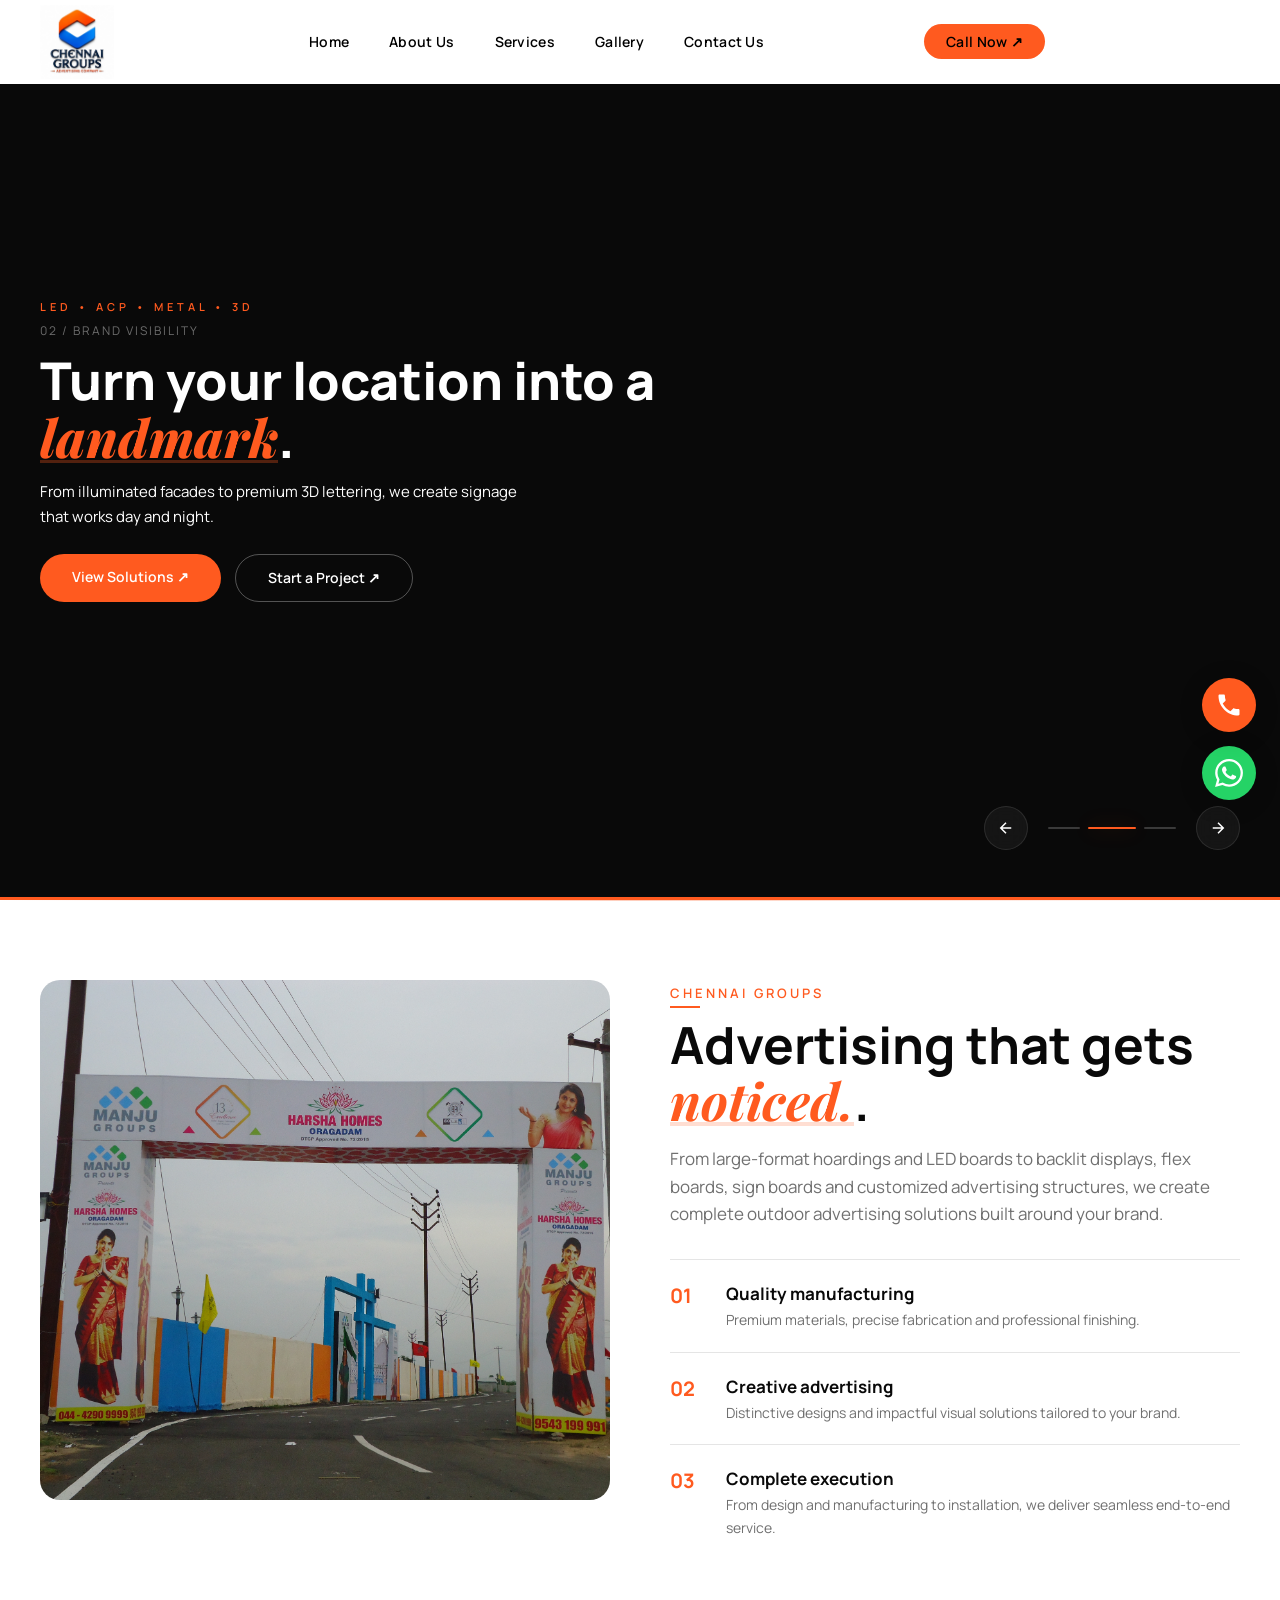
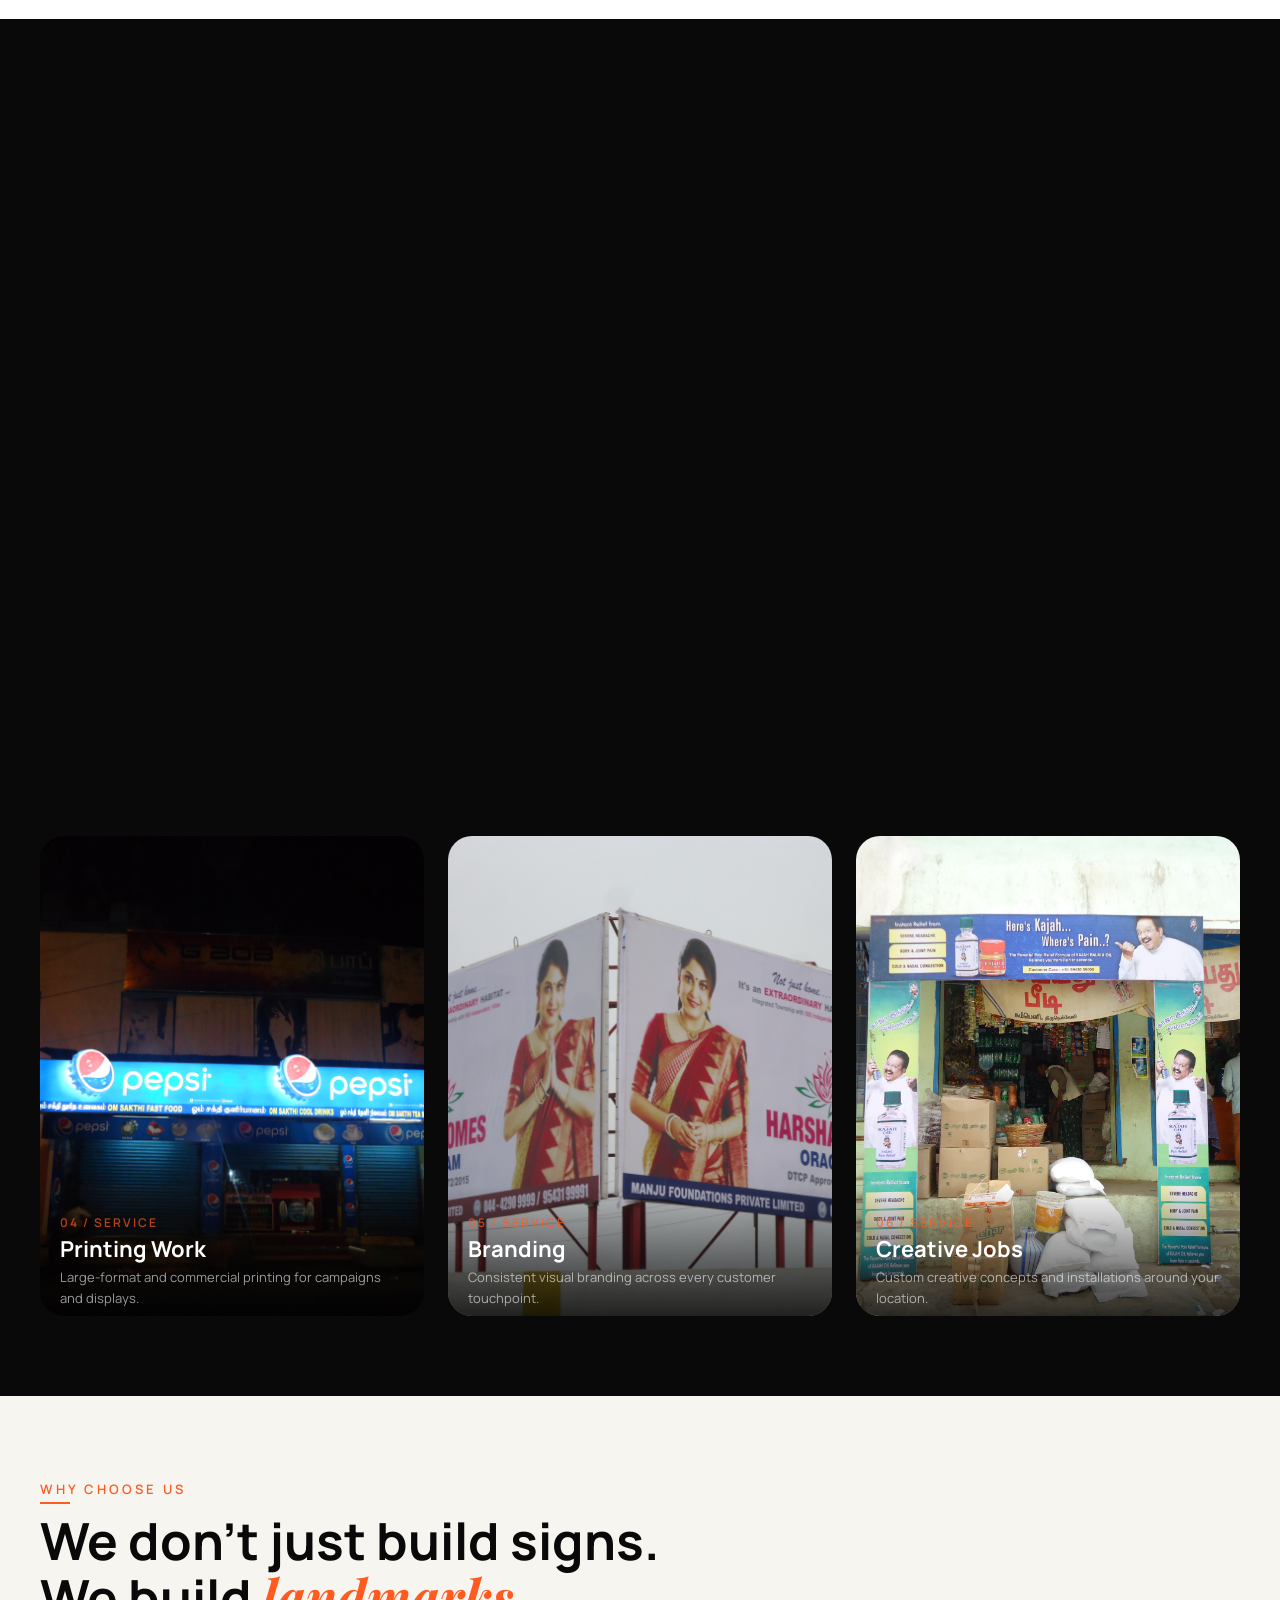
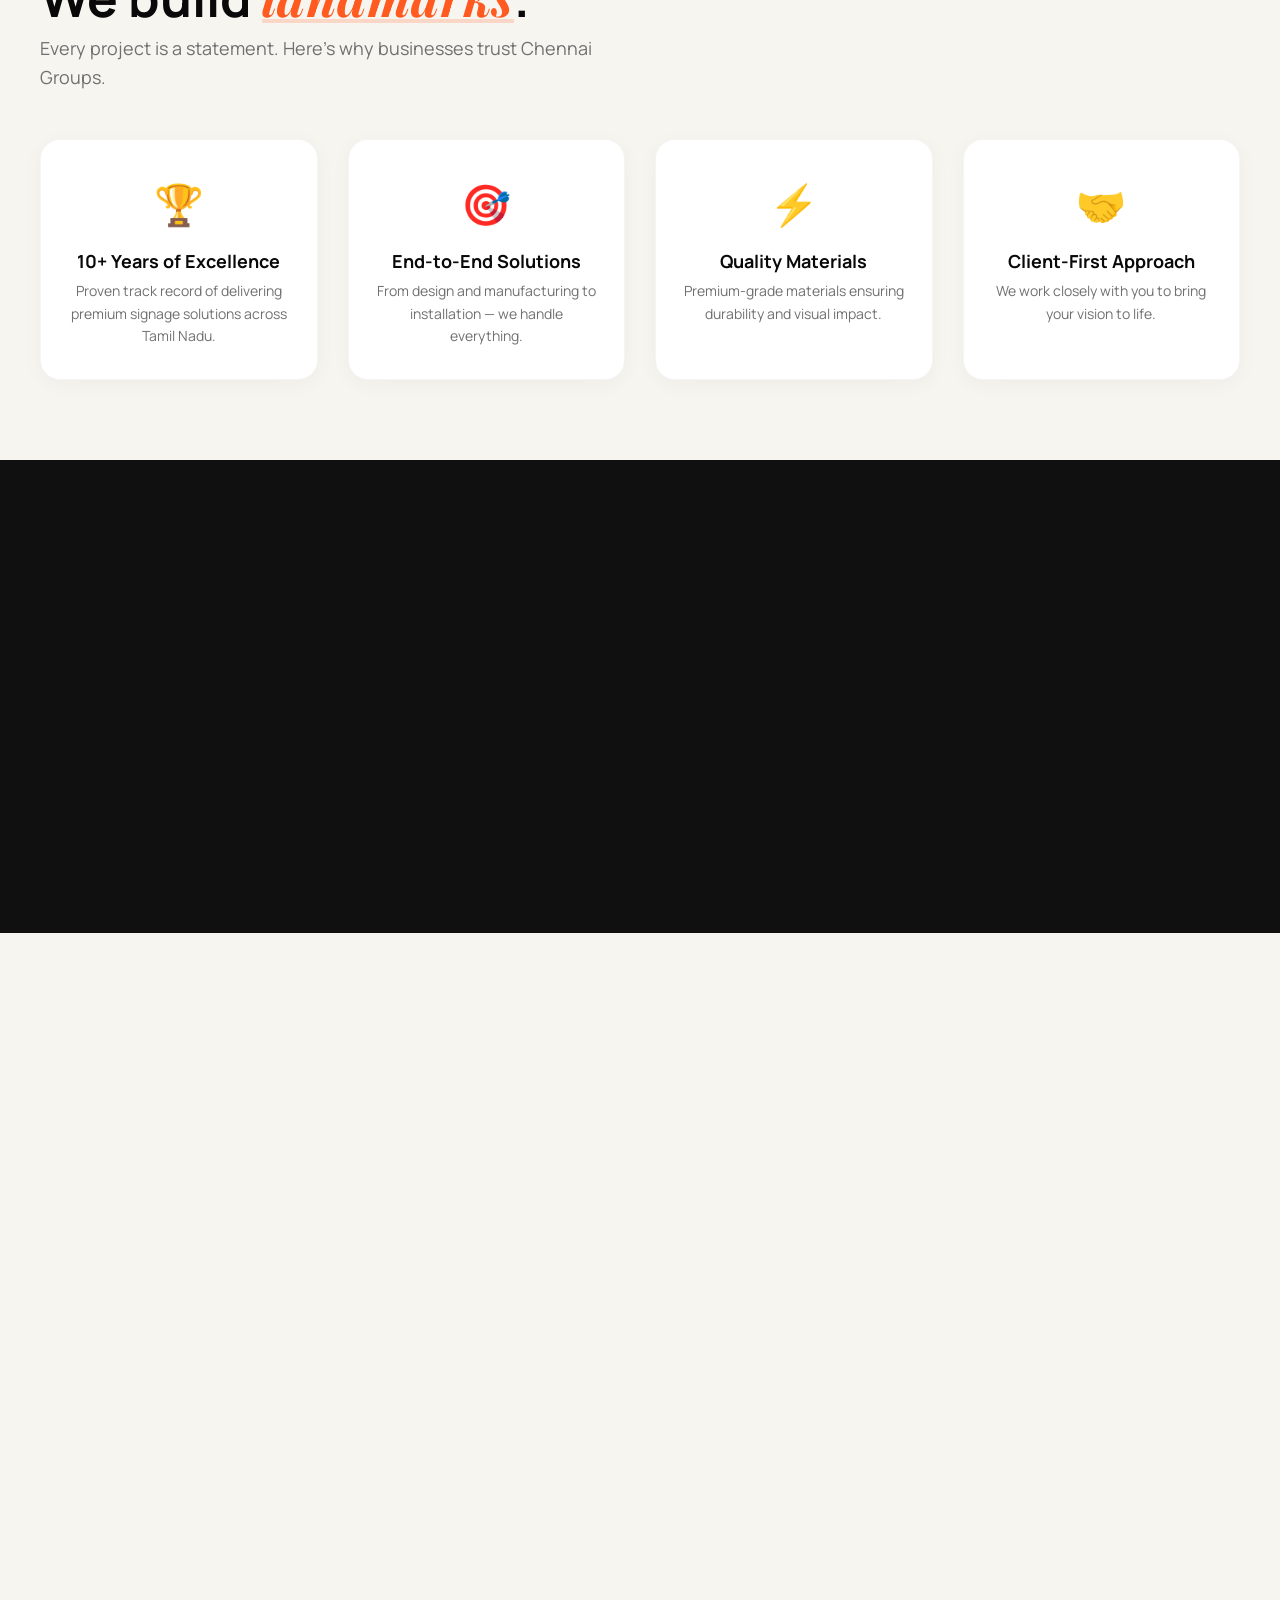
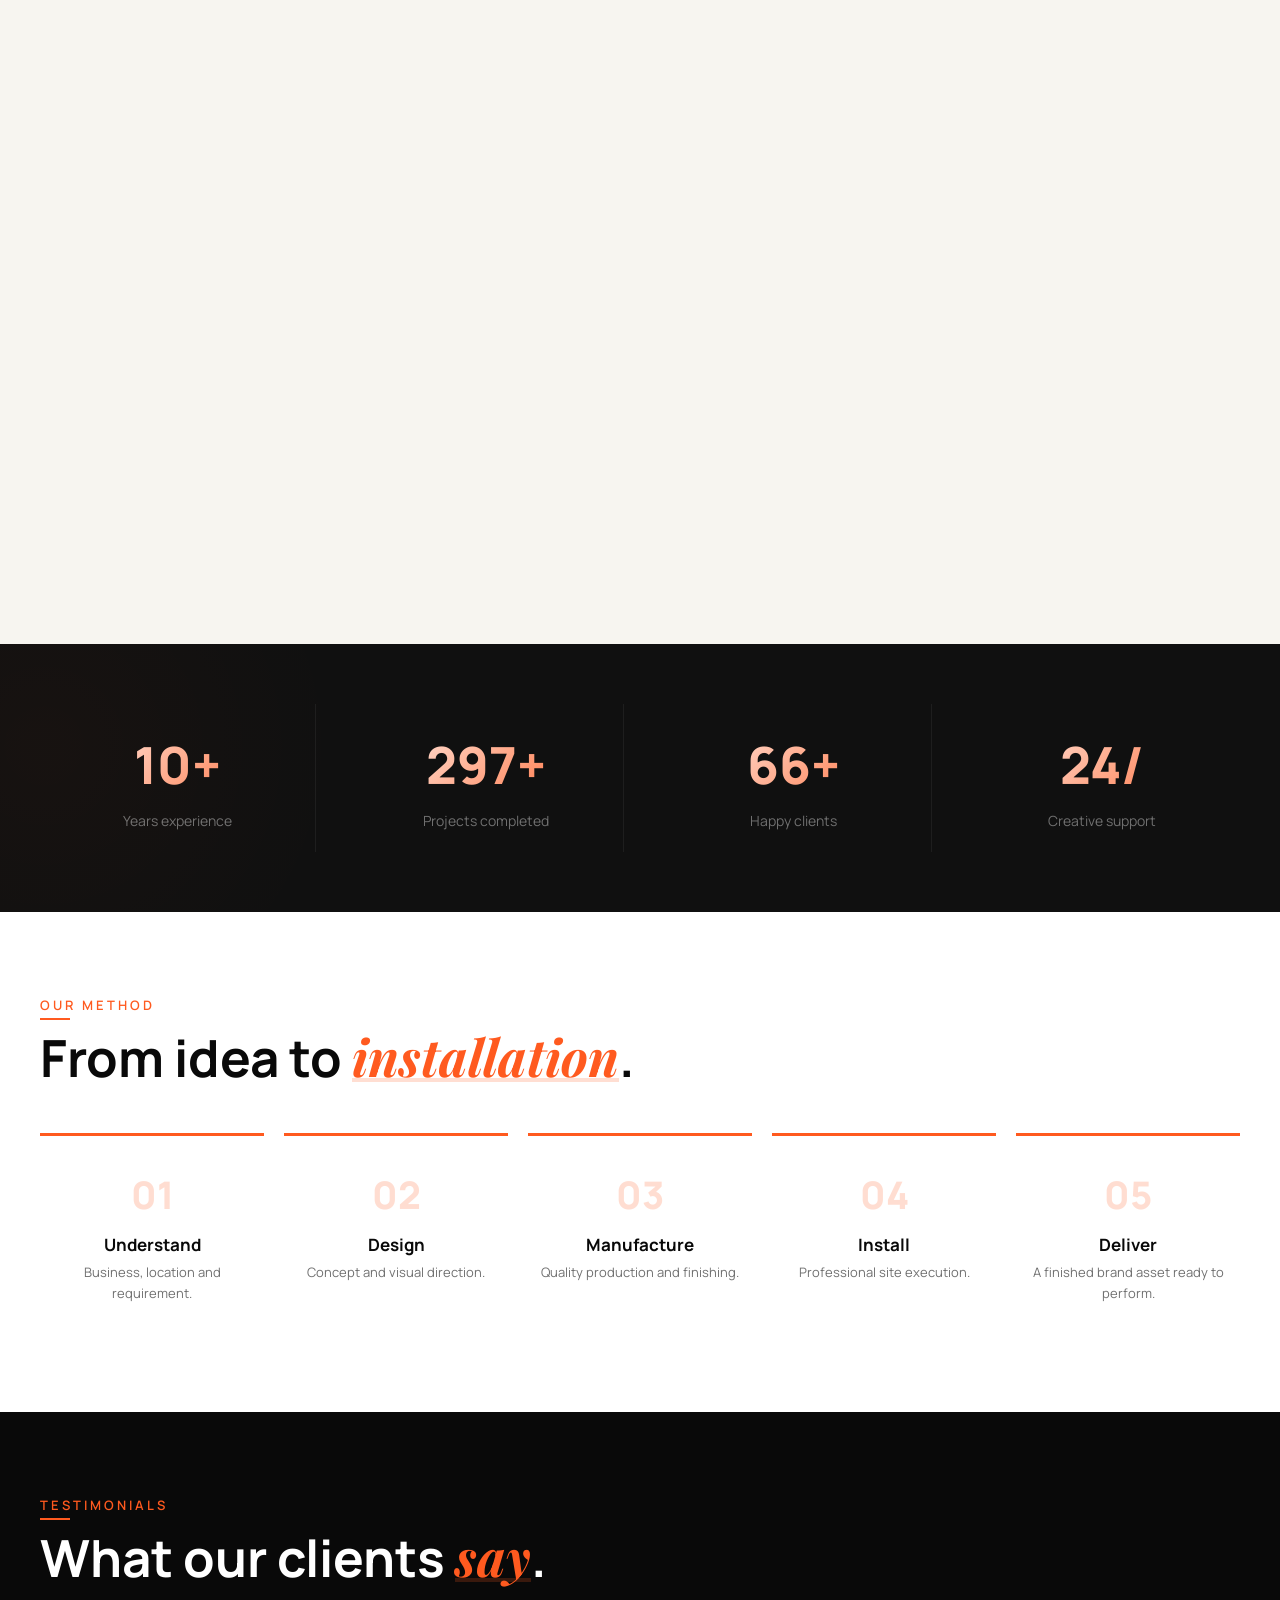
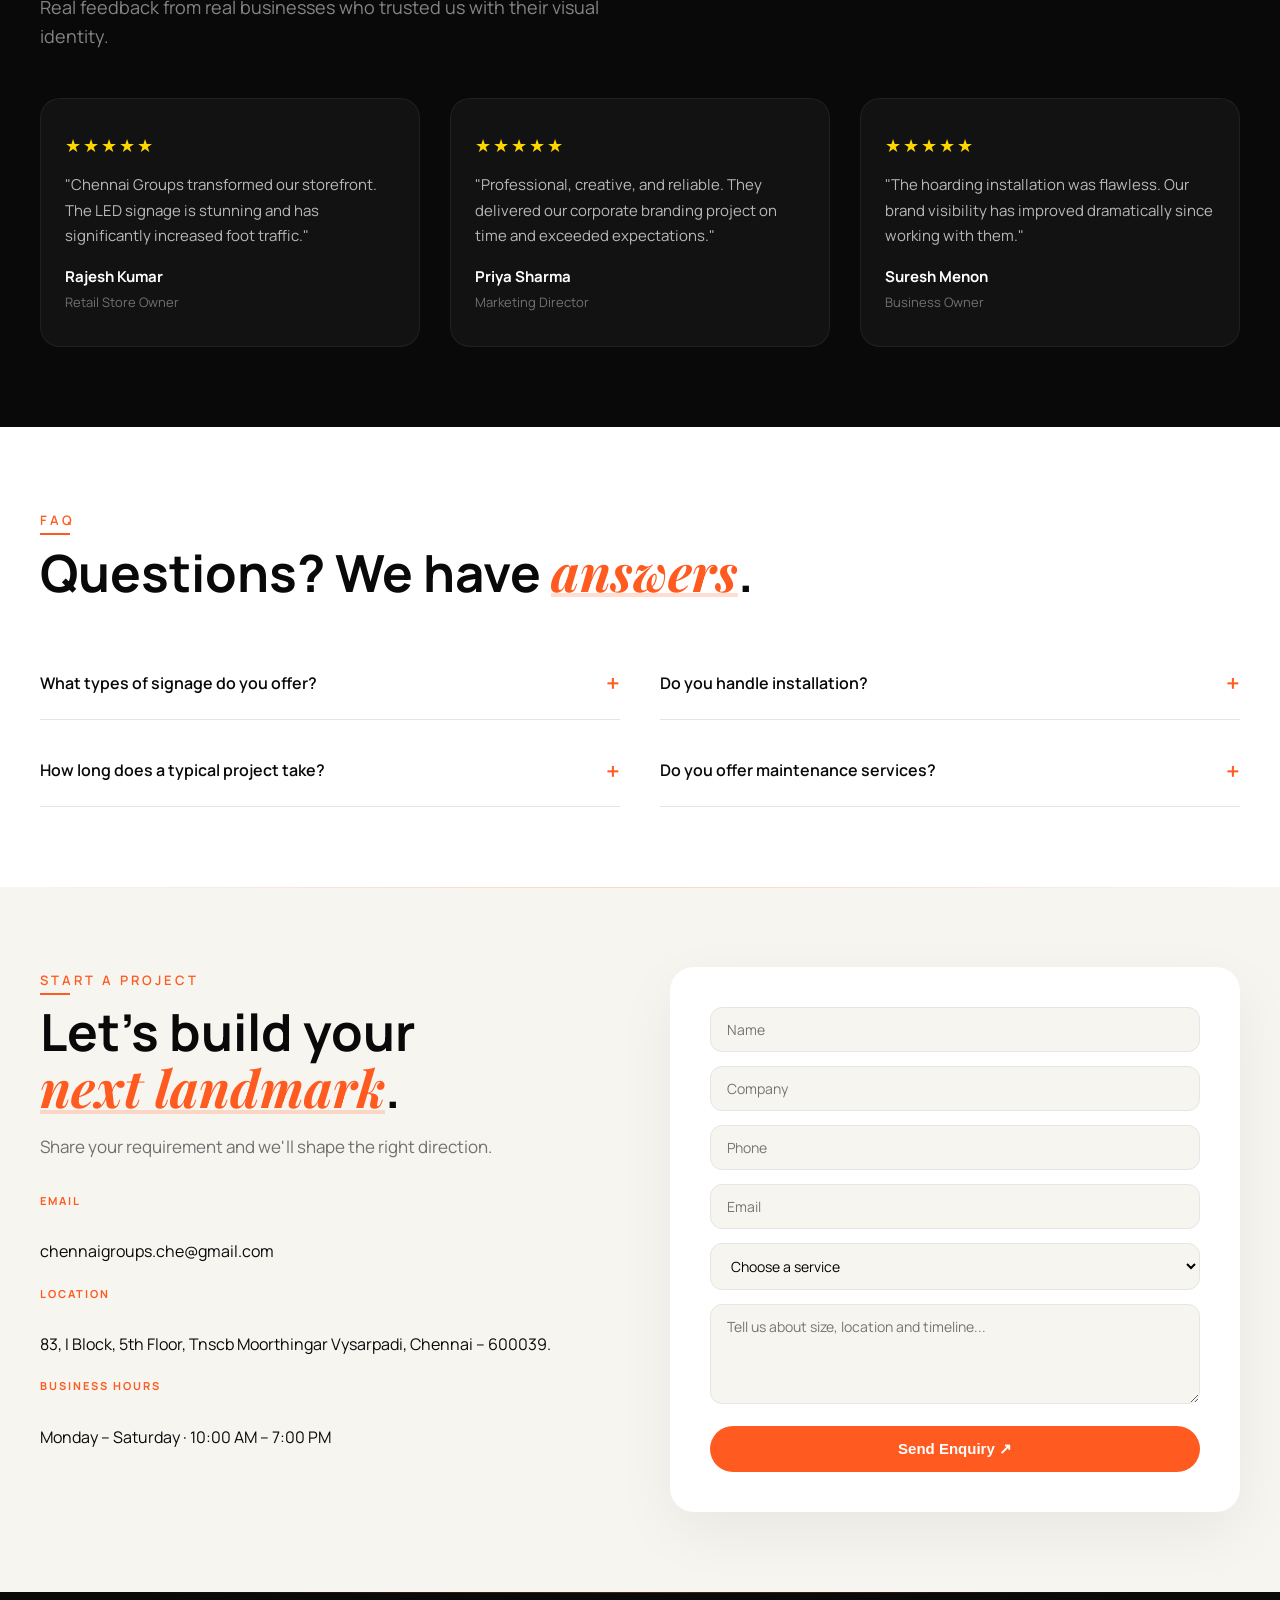
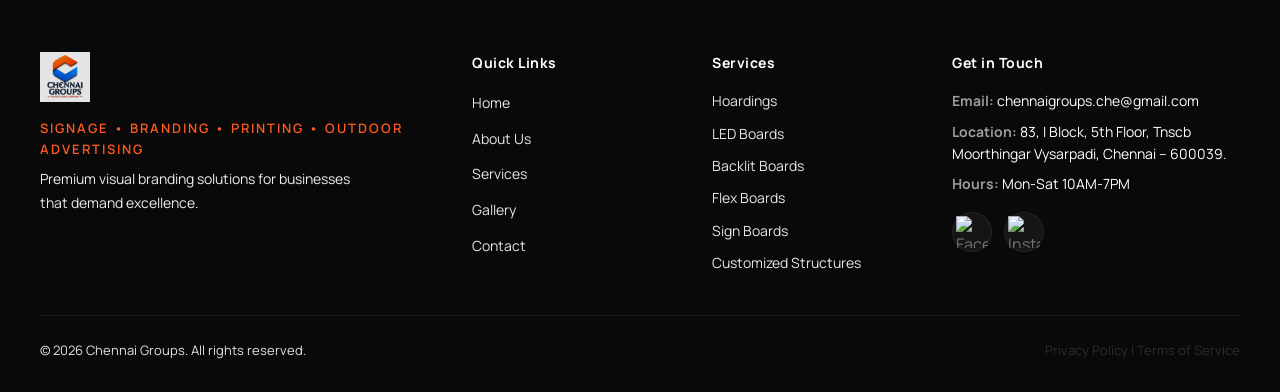
==== index.html @ 872ab213 "Update index.html" ====
<!DOCTYPE html>
<html lang="en">
<head>
  <meta charset="UTF-8" />
  <meta name="viewport" content="width=device-width, initial-scale=1.0" />
  <title>Chennai Groups | Premium Signage, Branding & Outdoor Advertising</title>
  <meta name="description" content="Chennai Groups provides signage, LED boards, ACP signage, metal sign boards, printing, branding and outdoor advertising solutions in Chennai." />
  <link rel="preconnect" href="https://fonts.googleapis.com" />
  <link rel="preconnect" href="https://fonts.gstatic.com" crossorigin />
  <link href="https://fonts.googleapis.com/css2?family=Manrope:wght@400;500;600;700;800&family=Playfair+Display:ital@0;1&display=swap" rel="stylesheet" />
  <link rel="stylesheet" href="home.css" />
</head>
<body>
  <!-- Header -->
  <header class="site-header" role="banner">
    <div class="container header-inner">
      <div class="logo">
        <img src="chennai-group.jpg" alt="Chennai Groups logo" />
      </div>
      <nav class="nav-desktop" aria-label="Main navigation">
        <ul>
          <li><a href="index.html">Home</a></li>
          <li><a href="about.html">About Us</a></li>
          <li><a href="services.html">Services</a></li>
          <li><a href="gallery.html">Gallery</a></li>
         
          <li><a href="contact.html">Contact Us</a></li>
          <li><a href="tel:+919884600472" class="nav-cta">Call Now  ↗</a></li>
        </ul>
      </nav>
      <button class="hamburger" aria-label="Open menu" aria-expanded="false">
        <span class="line"></span><span class="line"></span><span class="line"></span>
      </button>
    </div>
    <!-- Mobile menu -->
    <div class="mobile-menu" aria-hidden="true">
      <div class="mobile-menu-inner">
        <ul>
          <li><a href="index.html">Home</a></li>
          <li><a href="about.html">About Us</a></li>
          <li><a href="services.html">Services</a></li>
          <li><a href="gallery.html">Gallery</a></li>
          
          <li><a href="contact.html">Contact Us</a></li>
          <li><a href="tel:+919884600472" class="mobile-cta">Get a Quote ↗</a></li>
        </ul>
      </div>
    </div>
  </header>

  <main>
    <!-- HERO SLIDER -->
    <section id="hero" class="hero-section" aria-label="Hero carousel">
      <div class="hero-slider">
        <div class="hero-track"></div>
        <!-- Progress bar -->
        <div class="hero-progress">
          <div class="progress-bar"></div>
        </div>
        <!-- controls -->
        <div class="hero-controls">
          <div class="hero-info">
            <!-- <span class="hero-location">01<br />Chennai, Tamil Nadu<br />Visual branding partner</span> -->
          </div>
          <div class="hero-nav">
            <button class="slide-prev" aria-label="Previous slide">
              <svg width="24" height="24" viewBox="0 0 24 24" fill="none" stroke="currentColor" stroke-width="2">
                <path d="M19 12H5M12 19l-7-7 7-7"/>
              </svg>
            </button>
            <div class="slide-indicators"></div>
            <button class="slide-next" aria-label="Next slide">
              <svg width="24" height="24" viewBox="0 0 24 24" fill="none" stroke="currentColor" stroke-width="2">
                <path d="M5 12h14M12 5l7 7-7 7"/>
              </svg>
            </button>
          </div>
        </div>
      </div>
    </section>
<script>
  let currentSlide = 0;
let autoSlideInterval;
const slideDuration = 5000; // 5 seconds

function showSlide(index) {
  const slides = document.querySelectorAll(".hero-slide");

  if (!slides.length) return;

  if (index >= slides.length) {
    currentSlide = 0;
  } else if (index < 0) {
    currentSlide = slides.length - 1;
  } else {
    currentSlide = index;
  }

  slides.forEach((slide, i) => {
    slide.classList.toggle("active", i === currentSlide);
  });

  updateIndicators();
  resetProgressBar();
}

function nextSlide() {
  showSlide(currentSlide + 1);
}

function prevSlide() {
  showSlide(currentSlide - 1);
}

function startAutoSlide() {
  clearInterval(autoSlideInterval);

  autoSlideInterval = setInterval(() => {
    nextSlide();
  }, slideDuration);
}

function resetAutoSlide() {
  startAutoSlide();
}

function resetProgressBar() {
  const progressBar = document.querySelector(".progress-bar");

  if (!progressBar) return;

  progressBar.style.animation = "none";
  progressBar.offsetHeight; // Restart animation
  progressBar.style.animation = `heroProgress ${slideDuration}ms linear forwards`;
}

// Next button
document.querySelector(".slide-next")?.addEventListener("click", () => {
  nextSlide();
  resetAutoSlide();
});

// Previous button
document.querySelector(".slide-prev")?.addEventListener("click", () => {
  prevSlide();
  resetAutoSlide();
});

// Start carousel
showSlide(0);
startAutoSlide();
</script>
 <style>
  .progress-bar {
  width: 0%;
  height: 100%;
  animation: heroProgress 5s linear forwards;
}

@keyframes heroProgress {
  from {
    width: 0%;
  }

  to {
    width: 100%;
  }
}
.nav-cta {
    margin-left: 120px;
}
 </style>
    <!-- ABOUT / INTRO -->
    <section id="about" class="section about-section">
      <div class="container about-grid">
        <div class="about-image animate-on-scroll">
          <img src="costom-4.JPG" alt="Chennai Groups professional signage team" loading="lazy" />
          <div class="image-reveal"></div>
        </div>
        <div class="about-content animate-on-scroll delay-1">
          <span class="eyebrow">CHENNAI GROUPS</span>
          <h2>Advertising that gets<br /> <span class="highlight-italic">noticed.</span>.</h2>
          <p>From large-format hoardings and LED boards to backlit displays, flex boards, sign boards and customized advertising structures, we create complete outdoor advertising solutions built around your brand.</p>
          <div class="feature-list">
            <div class="feature-item animate-on-scroll delay-1">
              <span class="feature-num">01</span>
              <div>
                <strong>Quality manufacturing</strong>
                <p>Premium materials, precise fabrication and professional finishing.</p>
              </div>
            </div>
            <div class="feature-item animate-on-scroll delay-2">
              <span class="feature-num">02</span>
              <div>
                <strong>Creative advertising</strong>
                <p>Distinctive designs and impactful visual solutions tailored to your brand.</p>
              </div>
            </div>
            <div class="feature-item animate-on-scroll delay-3">
              <span class="feature-num">03</span>
              <div>
                <strong>Complete execution</strong>
                <p>From design and manufacturing to installation, we deliver seamless end-to-end service.</p>
              </div>
            </div>
          </div>
        </div>
      </div>
    </section>

    <!-- SERVICES -->
    <section id="services" class="section services-section">
      <div class="container">
        <div class="section-head animate-on-scroll">
          <span class="eyebrow">WHAT WE MAKE</span>
          <h2>Built to be seen.<br />Built to last.</h2>
          <p class="section-sub">One partner for signage, printing, branding and outdoor visibility.</p>
        </div>
        <div class="services-grid" id="services-grid"></div>
      </div>
    </section>

    <!-- UNIQUE SECTION: WHY CHOOSE US -->
    <section class="section why-choose-section">
      <div class="container">
        <div class="section-head animate-on-scroll">
          <span class="eyebrow">WHY CHOOSE US</span>
          <h2>We don't just build signs.<br />We build <span class="highlight-italic">landmarks</span>.</h2>
          <p class="section-sub">Every project is a statement. Here's why businesses trust Chennai Groups.</p>
        </div>
        <div class="why-grid">
          <div class="why-card animate-on-scroll">
            <div class="why-icon">🏆</div>
            <h3>10+ Years of Excellence</h3>
            <p>Proven track record of delivering premium signage solutions across Tamil Nadu.</p>
          </div>
          <div class="why-card animate-on-scroll delay-1">
            <div class="why-icon">🎯</div>
            <h3>End-to-End Solutions</h3>
            <p>From design and manufacturing to installation — we handle everything.</p>
          </div>
          <div class="why-card animate-on-scroll delay-2">
            <div class="why-icon">⚡</div>
            <h3>Quality Materials</h3>
            <p>Premium-grade materials ensuring durability and visual impact.</p>
          </div>
          <div class="why-card animate-on-scroll delay-3">
            <div class="why-icon">🤝</div>
            <h3>Client-First Approach</h3>
            <p>We work closely with you to bring your vision to life.</p>
          </div>
        </div>
      </div>
    </section>

    <!-- UNIQUE SECTION: INDUSTRIES WE SERVE -->
    <section class="section industries-section">
      <div class="container">
        <div class="section-head animate-on-scroll">
          <span class="eyebrow">INDUSTRIES WE SERVE</span>
          <h2>We speak every <span class="highlight-italic">industry's</span> language.</h2>
          <p class="section-sub">From retail to real estate, our signage solutions work across sectors.</p>
        </div>
        <div class="industries-grid">
          <div class="industry-item animate-on-scroll">
            <div class="industry-icon">🏬</div>
            <span>Retail & Shopping</span>
          </div>
          <div class="industry-item animate-on-scroll delay-1">
            <div class="industry-icon">🏢</div>
            <span>Real Estate</span>
          </div>
          <div class="industry-item animate-on-scroll delay-2">
            <div class="industry-icon">🍽️</div>
            <span>Hospitality</span>
          </div>
          <div class="industry-item animate-on-scroll delay-3">
            <div class="industry-icon">🏥</div>
            <span>Healthcare</span>
          </div>
          <div class="industry-item animate-on-scroll delay-4">
            <div class="industry-icon">📚</div>
            <span>Education</span>
          </div>
          <div class="industry-item animate-on-scroll delay-5">
            <div class="industry-icon">🏭</div>
            <span>Corporate</span>
          </div>
        </div>
      </div>
    </section>

    <!-- OUR WORK / GALLERY -->
    <section id="work" class="section work-section">
      <div class="container">
        <div class="section-head animate-on-scroll">
          <span class="eyebrow">GALLERY</span>
          <h2>Make the first impression <span class="highlight-italic">count</span>.</h2>
          <p class="section-sub">Our recent projects showcase the quality and creativity we bring to every installation.</p>
        </div>
        <div class="work-grid">
          <div class="work-item animate-on-scroll"><img src="Backlit-1.jpg" alt="Commercial signage project" loading="lazy" /></div>
          <div class="work-item tall animate-on-scroll delay-1"><img src="costom-1.jpg" alt="Outdoor branding installation" loading="lazy" /></div>
          <div class="work-item animate-on-scroll delay-2"><img src="flex-2.JPG" alt="LED signage and printing" loading="lazy" /></div>
          <div class="work-item animate-on-scroll delay-3"><img src="hoarding-1.jpg" alt="Premium signage" loading="lazy" /></div>
          <div class="work-item tall animate-on-scroll delay-4"><img src="led-1.jpg" alt="Branding project" loading="lazy" /></div>
          <div class="work-item animate-on-scroll delay-5"><img src="led-7.jpg" alt="Outdoor advertising" loading="lazy" /></div>
        </div>
      </div>
    </section>

    <!-- STATS -->
    <section class="section stats-section">
      <div class="container stats-grid">
        <div class="animate-on-scroll"><span class="stat-number" data-count="10">0</span><span class="stat-label">Years experience</span></div>
        <div class="animate-on-scroll delay-1"><span class="stat-number" data-count="500">0</span><span class="stat-label">Projects completed</span></div>
        <div class="animate-on-scroll delay-2"><span class="stat-number" data-count="100">0</span><span class="stat-label">Happy clients</span></div>
        <div class="animate-on-scroll delay-3"><span class="stat-number" data-count="24">0</span><span class="stat-label">Creative support</span></div>
      </div>
    </section>

    <!-- PROCESS -->
    <section id="process" class="section process-section">
      <div class="container">
        <div class="section-head animate-on-scroll">
          <span class="eyebrow">OUR METHOD</span>
          <h2>From idea to <span class="highlight-italic">installation</span>.</h2>
        </div>
        <div class="process-grid" id="process-grid"></div>
      </div>
    </section>

    <!-- UNIQUE SECTION: TESTIMONIALS -->
    <section id="testimonials" class="section testimonials-section">
      <div class="container">
        <div class="section-head animate-on-scroll">
          <span class="eyebrow">TESTIMONIALS</span>
          <h2>What our clients <span class="highlight-italic">say</span>.</h2>
          <p class="section-sub">Real feedback from real businesses who trusted us with their visual identity.</p>
        </div>
        <div class="testimonials-grid">
          <div class="testimonial-card animate-on-scroll">
            <div class="testimonial-stars">★★★★★</div>
            <p>"Chennai Groups transformed our storefront. The LED signage is stunning and has significantly increased foot traffic."</p>
            <div class="testimonial-author">
              <strong>Rajesh Kumar</strong>
              <span>Retail Store Owner</span>
            </div>
          </div>
          <div class="testimonial-card animate-on-scroll delay-1">
            <div class="testimonial-stars">★★★★★</div>
            <p>"Professional, creative, and reliable. They delivered our corporate branding project on time and exceeded expectations."</p>
            <div class="testimonial-author">
              <strong>Priya Sharma</strong>
              <span>Marketing Director</span>
            </div>
          </div>
          <div class="testimonial-card animate-on-scroll delay-2">
            <div class="testimonial-stars">★★★★★</div>
            <p>"The hoarding installation was flawless. Our brand visibility has improved dramatically since working with them."</p>
            <div class="testimonial-author">
              <strong>Suresh Menon</strong>
              <span>Business Owner</span>
            </div>
          </div>
        </div>
      </div>
    </section>

    <!-- UNIQUE SECTION: FAQ -->
    <section class="section faq-section">
      <div class="container">
        <div class="section-head animate-on-scroll">
          <span class="eyebrow">FAQ</span>
          <h2>Questions? We have <span class="highlight-italic">answers</span>.</h2>
        </div>
        <div class="faq-grid">
          <div class="faq-item animate-on-scroll">
            <div class="faq-question">
              <span>What types of signage do you offer?</span>
              <span class="faq-toggle">+</span>
            </div>
            <div class="faq-answer">
              <p>We offer LED boards, ACP signage, hoardings, metal sign boards, 3D lettering, and custom branding solutions.</p>
            </div>
          </div>
          <div class="faq-item animate-on-scroll delay-1">
            <div class="faq-question">
              <span>Do you handle installation?</span>
              <span class="faq-toggle">+</span>
            </div>
            <div class="faq-answer">
              <p>Yes, we provide professional installation services for all our signage projects.</p>
            </div>
          </div>
          <div class="faq-item animate-on-scroll delay-2">
            <div class="faq-question">
              <span>How long does a typical project take?</span>
              <span class="faq-toggle">+</span>
            </div>
            <div class="faq-answer">
              <p>Project timelines vary, but most signage projects are completed within 2-4 weeks.</p>
            </div>
          </div>
          <div class="faq-item animate-on-scroll delay-3">
            <div class="faq-question">
              <span>Do you offer maintenance services?</span>
              <span class="faq-toggle">+</span>
            </div>
            <div class="faq-answer">
              <p>Yes, we provide ongoing maintenance and repair services for all our installations.</p>
            </div>
          </div>
        </div>
      </div>
    </section>

    <!-- CONTACT / QUOTE -->
  <section id="contact" class="section contact-section">
  <div class="container contact-grid">
    <div class="contact-info animate-on-scroll">
      <span class="eyebrow">START A PROJECT</span>
      <h2>Let's build your <span class="highlight-italic">next landmark</span>.</h2>
      <p>Share your requirement and we'll shape the right direction.</p>
      <div class="contact-detail"><strong>EMAIL</strong><br />chennaigroups.che@gmail.com</div>
      <div class="contact-detail"><strong>LOCATION</strong><br />83, I Block, 5th Floor, Tnscb Moorthingar Vysarpadi, Chennai – 600039.</div>
      <div class="contact-detail"><strong>BUSINESS HOURS</strong><br />Monday – Saturday · 10:00 AM – 7:00 PM</div>
    </div>
    <div class="contact-form animate-on-scroll delay-1">
      <form id="quote-form" novalidate>
        <input type="text" name="name" placeholder="Name" required />
        <input type="text" name="company" placeholder="Company" />
        <input type="tel" name="phone" placeholder="Phone" required />
        <input type="email" name="email" placeholder="Email" required />
        <select name="service" required>
          <option value="">Choose a service</option>
          <option>LED Boards</option><option>ACP Signage</option><option>Hoardings</option>
          <option>Printing Work</option><option>Branding</option><option>Creative Jobs</option><option>Metal Sign Boards</option>
        </select>
        <textarea name="message" placeholder="Tell us about size, location and timeline..." required></textarea>
        <button type="submit" class="btn-primary">Send Enquiry ↗</button>
        <div class="form-success hidden">Thanks — your enquiry has been captured. We'll get back to you shortly.</div>
      </form>
    </div>
  </div>
</section>

<script>
  (function() {
    const form = document.getElementById('quote-form');
    if (!form) return;

    form.addEventListener('submit', function(e) {
      e.preventDefault();

      // Basic validation
      if (!form.checkValidity()) {
        form.reportValidity();
        return;
      }

      // Collect values
      const name = form.querySelector('[name="name"]').value.trim();
      const company = form.querySelector('[name="company"]').value.trim() || '—';
      const phone = form.querySelector('[name="phone"]').value.trim();
      const email = form.querySelector('[name="email"]').value.trim();
      const serviceSelect = form.querySelector('[name="service"]');
      const service = serviceSelect.value || '—';
      const message = form.querySelector('[name="message"]').value.trim();

      // Build WhatsApp message
      const whatsappNumber = '919884600472'; // +91 98846 00472 without plus
      const text = 
        `*New Enquiry from Chennai Groups Website*%0A%0A` +
        `*Name:* ${encodeURIComponent(name)}%0A` +
        `*Company:* ${encodeURIComponent(company)}%0A` +
        `*Phone:* ${encodeURIComponent(phone)}%0A` +
        `*Email:* ${encodeURIComponent(email)}%0A` +
        `*Service:* ${encodeURIComponent(service)}%0A` +
        `*Message:* ${encodeURIComponent(message)}`;

      const whatsappURL = `https://wa.me/${whatsappNumber}?text=${text}`;

      // Open WhatsApp in a new tab
      window.open(whatsappURL, '_blank');

      // Show success message
      const successDiv = form.querySelector('.form-success');
      if (successDiv) {
        successDiv.classList.remove('hidden');
        successDiv.style.display = 'block';
      }

      // Optionally reset the form
      form.reset();

      // Hide success after 5 seconds
      setTimeout(() => {
        if (successDiv) {
          successDiv.classList.add('hidden');
          successDiv.style.display = 'none';
        }
      }, 5000);
    });
  })();
</script>

    <!-- UNIQUE SECTION: BLOG / LATEST NEWS -->
    <!-- <section class="section blog-section">
      <div class="container">
        <div class="section-head animate-on-scroll">
          <span class="eyebrow">LATEST UPDATES</span>
          <h2>Insights from the <span class="highlight-italic">world</span> of signage.</h2>
          <p class="section-sub">Stay informed about the latest trends in branding and outdoor advertising.</p>
        </div>
        <div class="blog-grid">
          <article class="blog-card animate-on-scroll">
            <div class="blog-image">
              <img src="https://images.unsplash.com/photo-1564663459736-6b6da08a9c19?w=600&h=400&fit=crop" alt="Blog post" loading="lazy" />
            </div>
            <div class="blog-content">
              <span class="blog-tag">Trends</span>
              <h3>The Future of LED Signage in 2026</h3>
              <p>Discover how LED technology is transforming outdoor advertising.</p>
              <a href="#" class="blog-link">Read More →</a>
            </div>
          </article>
          <article class="blog-card animate-on-scroll delay-1">
            <div class="blog-image">
              <img src="https://images.unsplash.com/photo-1586705124865-248fdda610a1?w=600&h=400&fit=crop" alt="Blog post" loading="lazy" />
            </div>
            <div class="blog-content">
              <span class="blog-tag">Tips</span>
              <h3>5 Tips for Choosing the Right Signage</h3>
              <p>Make informed decisions for your business's visual identity.</p>
              <a href="#" class="blog-link">Read More →</a>
            </div>
          </article>
          <article class="blog-card animate-on-scroll delay-2">
            <div class="blog-image">
              <img src="https://images.unsplash.com/photo-1520250497591-112f2f40a3f4?w=600&h=400&fit=crop" alt="Blog post" loading="lazy" />
            </div>
            <div class="blog-content">
              <span class="blog-tag">Case Study</span>
              <h3>How We Transformed a Retail Brand</h3>
              <p>See how our signage solutions boosted foot traffic by 40%.</p>
              <a href="#" class="blog-link">Read More →</a>
            </div>
          </article>
        </div>
      </div>
    </section> -->
  </main>


  <!-- FOOTER -->
  <footer class="site-footer">
    <div class="container footer-inner">
      <div class="footer-grid">
        <div class="footer-brand">
          <div class="footer-logo">
            <img src="chennai-group.jpg" alt="Chennai Groups logo" />
          </div>
          <p class="footer-tagline">Signage • Branding • Printing • Outdoor Advertising</p>
          <p class="footer-desc">Premium visual branding solutions for businesses that demand excellence.</p>
        </div>
        <div class="footer-links">
          <h4>Quick Links</h4>
          <ul>
            <li><a href="index.html">Home</a></li>
            <li><a href="about.html">About Us</a></li>
            <li><a href="services.html">Services</a></li>
            <li><a href="gallery.html">Gallery</a></li>
            <li><a href="contact.html">Contact</a></li>
          </ul>
        </div>
        <div class="footer-services">
          <h4>Services</h4>
          <ul>
            <li><a href="services.html">Hoardings</a></li>
            <li><a href="services.html">LED Boards</a></li>
            <li><a href="services.html">Backlit Boards</a></li>
            <li><a href="services.html">Flex Boards</a></li>
            <li><a href="services.html">Sign Boards</a></li>
            <li><a href="services.html">Customized Structures</a></li>
          </ul>
        </div>
        <div class="footer-contact">
          <h4>Get in Touch</h4>
          <p><strong>Email:</strong> chennaigroups.che@gmail.com</p>
          <p><strong>Location:</strong> 83, I Block, 5th Floor, Tnscb Moorthingar Vysarpadi, Chennai – 600039.</p>
          <p><strong>Hours:</strong> Mon-Sat 10AM-7PM</p>
          <div class="footer-social">
            <a href="https://facebook.com/yourpage" target="_blank">
  <img src="https://cdn.simpleicons.org/facebook/1877F2" alt="Facebook" width="32" height="32">
</a>

<a href="https://instagram.com/yourprofile" target="_blank">
  <img src="https://cdn.simpleicons.org/instagram/E4405F" alt="Instagram" width="32" height="32">
</a>
           
          </div>
        </div>
      </div>
      <div class="footer-bottom">
        <p class="footer-copy">© 2026 Chennai Groups. All rights reserved.</p>
        <p class="footer-legal">Privacy Policy | Terms of Service</p>
      </div>
    </div>
  </footer>

  <!-- FLOATING BUTTONS -->
  <a href="https://wa.me/919884600472" class="float-whatsapp" target="_blank" rel="noopener" aria-label="WhatsApp">
    <svg viewBox="0 0 24 24" width="28" height="28" fill="currentColor">
      <path d="M17.472 14.382c-.297-.149-1.758-.867-2.03-.967-.273-.099-.471-.148-.67.15-.197.297-.767.966-.94 1.164-.173.199-.347.223-.644.075-.297-.15-1.255-.463-2.39-1.475-.883-.788-1.48-1.761-1.653-2.059-.173-.297-.018-.458.13-.606.134-.133.298-.347.446-.52.149-.174.198-.298.298-.497.099-.198.05-.371-.025-.52-.075-.149-.669-1.612-.916-2.207-.242-.579-.487-.5-.669-.51-.173-.008-.371-.01-.57-.01-.198 0-.52.074-.792.372-.272.297-1.04 1.016-1.04 2.479 0 1.462 1.065 2.875 1.213 3.074.149.198 2.096 3.2 5.077 4.487.709.306 1.262.489 1.694.625.712.227 1.36.195 1.871.118.571-.085 1.758-.719 2.006-1.413.248-.694.248-1.289.173-1.413-.074-.124-.272-.198-.57-.347m-5.421 7.403h-.004a9.87 9.87 0 01-5.031-1.378l-.361-.214-3.741.982.998-3.648-.235-.374a9.86 9.86 0 01-1.51-5.26c.001-5.45 4.436-9.884 9.888-9.884 2.64 0 5.122 1.03 6.988 2.898a9.825 9.825 0 012.893 6.994c-.003 5.45-4.437 9.884-9.885 9.884m8.413-18.297A11.815 11.815 0 0012.05 0C5.495 0 .16 5.335.157 11.892c0 2.096.547 4.142 1.588 5.945L.057 24l6.305-1.654a11.882 11.882 0 005.683 1.448h.005c6.554 0 11.89-5.335 11.893-11.893a11.821 11.821 0 00-3.48-8.413z"/>
    </svg>
  </a>
  <a href="tel:919884600472" class="float-call" aria-label="Call">
    <svg viewBox="0 0 24 24" width="28" height="28" fill="currentColor">
      <path d="M6.62 10.79c1.44 2.83 3.76 5.14 6.59 6.59l2.2-2.2c.27-.27.67-.36 1.02-.24 1.12.37 2.33.57 3.57.57.55 0 1 .45 1 1V20c0 .55-.45 1-1 1-9.39 0-17-7.61-17-17 0-.55.45-1 1-1h3.5c.55 0 1 .45 1 1 0 1.25.2 2.45.57 3.57.11.35.03.74-.25 1.02l-2.2 2.2z"/>
    </svg>
  </a>
  <button class="back-to-top" aria-label="Back to top">
    <svg viewBox="0 0 24 24" width="24" height="24" fill="none" stroke="currentColor" stroke-width="2">
      <path d="M18 15l-6-6-6 6"/>
    </svg>
  </button>

  <script src="home.js"></script>
</body>
</html>
---- home.css ----
/* ============================================
   RESET & BASE
============================================ */
*,
*::before,
*::after {
    margin: 0;
    padding: 0;
    box-sizing: border-box;
}

:root {
    --orange: #FF5A1F;
    --orange-secondary: #FF8A4C;
    --black: #090909;
    --dark: #101010;
    --warm-offwhite: #F7F5F0;
    --muted-gray: #707070;
    --white: #FFFFFF;
    --transition-smooth: cubic-bezier(.22, 1, .36, 1);
    --transition-premium: cubic-bezier(0.65, 0, 0.35, 1);
    --header-height: 84px;
}

html {
    scroll-behavior: smooth;
}

body {
    font-family: 'Manrope', sans-serif;
    background-color: var(--warm-offwhite);
    color: var(--black);
    line-height: 1.6;
    overflow-x: hidden;
}

img {
    max-width: 100%;
    display: block;
}

a {
    text-decoration: none;
    color: inherit;
}

ul {
    list-style: none;
}

.container {
    max-width: 1280px;
    margin: 0 auto;
    padding: 0 40px;
}

@media (max-width: 768px) {
    .container {
        padding: 0 24px;
    }
}

@media (max-width: 480px) {
    .container {
        padding: 0 16px;
    }
}

/* ============================================
   TYPOGRAPHY
============================================ */
.eyebrow {
    font-size: 13px;
    font-weight: 600;
    letter-spacing: 3px;
    text-transform: uppercase;
    color: var(--orange);
    display: inline-block;
    margin-bottom: 12px;
    position: relative;
}

.eyebrow::after {
    content: '';
    position: absolute;
    bottom: -4px;
    left: 0;
    width: 30px;
    height: 2px;
    background: var(--orange);
}

h1,
h2,
h3 {
    font-weight: 700;
    line-height: 1.1;
}

h2 {
    font-size: clamp(32px, 4vw, 52px);
    margin-bottom: 16px;
}

h2 .highlight-italic {
    font-family: 'Playfair Display', serif;
    font-style: italic;
    color: var(--orange);
    position: relative;
    display: inline-block;
}

h2 .highlight-italic::after {
    content: '';
    position: absolute;
    bottom: 2px;
    left: 0;
    right: 0;
    height: 4px;
    background: var(--orange);
    opacity: 0.2;
    transform: scaleX(0);
    transform-origin: left;
    transition: transform 0.6s var(--transition-premium);
}

h2 .highlight-italic.animate::after {
    transform: scaleX(1);
}

.section-sub {
    font-size: 18px;
    color: var(--muted-gray);
    max-width: 600px;
}

.section-head {
    margin-bottom: 48px;
}

.section-head h2 {
    margin-bottom: 8px;
}

/* ============================================
   HEADER - CENTERED NAVIGATION
============================================ */
.site-header {
    position: fixed;
    top: 0;
    left: 0;
    right: 0;
    z-index: 1000;
    height: var(--header-height);
    background: white;
    backdrop-filter: blur(0px);
    transition: all 0.6s var(--transition-premium);
    border-bottom: 1px solid transparent;
}

.site-header.scrolled {
    background: white;
    backdrop-filter: blur(20px);
    height: 72px;
    border-bottom: 1px solid rgba(255, 255, 255, 0.06);
    box-shadow: 0 4px 30px rgba(0, 0, 0, 0.3);
}

.header-inner {
    display: flex;
    align-items: center;
    justify-content: space-between;
    height: 100%;
}

.logo img {
    height: 74px;
    width: auto;
    object-fit: contain;
    transition: transform 0.4s var(--transition-smooth);
}

.logo img:hover {
    transform: scale(1.05);
}

.nav-desktop ul {
    display: flex;
    align-items: center;
    gap: 40px;
    margin: 0 auto;
}

.nav-desktop {
    flex: 1;
    display: flex;
    justify-content: center;
}

.hamburger .line {
  background: #fe581e !important;
  border-color: #fe581e !important;
}

.nav-desktop a {
    color: black;
    font-size: 14px;
    font-weight: 600;
    position: relative;
    padding: 4px 0;
    transition: color 0.3s;
    letter-spacing: 0.3px;
    white-space: nowrap;
}

.nav-desktop a::after {
    content: '';
    position: absolute;
    bottom: -2px;
    left: 0;
    width: 0;
    height: 2px;
    background: var(--orange);
    transition: width 0.4s var(--transition-premium);
}

.nav-desktop a:hover::after {
    width: 100%;
}

.nav-cta {
    background: var(--orange);
    padding: 8px 22px !important;
    border-radius: 30px;
    font-weight: 600;
    transition: all 0.4s var(--transition-premium);
    position: relative;
    overflow: hidden;
    margin-left: 4px;
}

.nav-cta::before {
    content: '';
    position: absolute;
    top: 0;
    left: -100%;
    width: 100%;
    height: 100%;
    background: linear-gradient(90deg, transparent, rgba(255, 255, 255, 0.2), transparent);
    transition: left 0.6s var(--transition-premium);
}

.nav-cta:hover::before {
    left: 100%;
}

.nav-cta::after {
    display: none !important;
}

.nav-cta:hover {
    background: var(--orange-secondary);
    transform: translateY(-2px);
    box-shadow: 0 8px 32px rgba(255, 90, 31, 0.4);
}

/* Hamburger */
.hamburger {
    display: none;
    flex-direction: column;
    gap: 6px;
    background: none;
    border: none;
    cursor: pointer;
    padding: 8px;
    z-index: 1001;
}

.hamburger .line {
    width: 28px;
    height: 2px;
    color: #090909;
    background: white;
    transition: all 0.4s var(--transition-premium);
    transform-origin: center;
}

.hamburger.active .line:nth-child(1) {
    transform: rotate(45deg) translate(6px, 6px);
    
}

.hamburger.active .line:nth-child(2) {
    opacity: 0;
    transform: scaleX(0);
}

.hamburger.active .line:nth-child(3) {
    transform: rotate(-45deg) translate(6px, -6px);
}

/* Mobile Menu */
.mobile-menu {
    position: fixed;
    top: 0;
    right: -100%;
    width: 100%;
    height: 100vh;
    background: var(--black);
    z-index: 999;
    transition: right 0.6s var(--transition-premium);
    overflow-y: auto;
    padding-top: 100px;
}

.mobile-menu.open {
    right: 0;
}

.mobile-menu-inner ul {
    display: flex;
    flex-direction: column;
    align-items: center;
    gap: 28px;
    padding: 40px 24px;
}

.mobile-menu-inner a {
    color: var(--white);
    font-size: 14px;
    font-weight: 600;
    transition: color 0.3s, transform 0.3s;
    display: inline-block;
}

.mobile-menu-inner a:hover {
    color: var(--orange);
    transform: translateX(8px);
}

.mobile-cta {
    background: var(--orange);
    padding: 12px 32px !important;
    border-radius: 30px;
    font-size: 14px !important;
}

@media (max-width: 1200px) {
    .nav-desktop ul {
        gap: 18px;
    }
    .nav-desktop a {
        font-size: 13px;
    }
}

@media (max-width: 1024px) {
    .nav-desktop {
        display: none;
    }
    .hamburger {
        display: flex;
    }
    .header-inner {
        justify-content: space-between;
    }
}

/* ============================================
   HERO SLIDER - 2 Second Autoplay
============================================ */
.hero-section {
    height: 100svh;
    min-height: 600px;
    position: relative;
    overflow: hidden;
    background: var(--black);
}

.hero-slider {
    width: 100%;
    height: 100%;
    position: relative;
}

.hero-track {
    width: 100%;
    height: 100%;
    position: relative;
}

.hero-slide {
    position: absolute;
    top: 0;
    left: 0;
    width: 100%;
    height: 100%;
    opacity: 0;
    visibility: hidden;
    transition: opacity 1s var(--transition-premium), visibility 1s;
    display: flex;
    align-items: center;
    padding: 0 40px;
}

.hero-slide.active {
    opacity: 1;
    visibility: visible;
    z-index: 2;
}

.hero-slide .slide-bg {
    position: absolute;
    top: 0;
    left: 0;
    width: 100%;
    height: 100%;
    object-fit: cover;
    z-index: 0;
    transform: scale(1.08);
    transition: transform 6s cubic-bezier(0.65, 0, 0.35, 1);
}

.hero-slide.active .slide-bg {
    transform: scale(1);
}

.hero-slide .slide-overlay {
    position: absolute;
    top: 0;
    left: 0;
    width: 100%;
    height: 100%;
    background: linear-gradient(90deg, rgba(9, 9, 9, 0.8) 0%, rgba(9, 9, 9, 0.3) 60%, rgba(9, 9, 9, 0.1) 100%);
    z-index: 1;
}

.hero-slide .slide-content {
    position: relative;
    z-index: 2;
    max-width: 680px;
    color: var(--white);
}

.hero-slide .slide-eyebrow {
    font-size: 11px;
    font-weight: 600;
    letter-spacing: 4px;
    text-transform: uppercase;
    color: var(--orange);
    opacity: 0;
    transform: translateY(30px) scale(0.95);
    transition: all 0.6s var(--transition-premium) 0.15s;
    margin-bottom: 6px;
}

.hero-slide .slide-number {
    font-size: 12px;
    font-weight: 400;
    letter-spacing: 2px;
    color: rgba(255, 255, 255, 0.4);
    opacity: 0;
    transform: translateY(30px);
    transition: all 0.6s var(--transition-premium) 0.2s;
    margin-bottom: 12px;
}

.hero-slide h1 {
    font-size: clamp(36px, 5.5vw, 52px);
    font-weight: 800;
    line-height: 1.08;
    opacity: 0;
    transform: translateY(40px) scale(0.98);
    transition: all 0.8s var(--transition-premium) 0.3s;
    margin-bottom: 12px;
}

.hero-slide h1 .highlight-italic {
    font-family: 'Playfair Display', serif;
    font-style: italic;
    color: var(--orange);
    display: inline-block;
    position: relative;
}

.hero-slide h1 .highlight-italic::after {
    content: '';
    position: absolute;
    bottom: 2px;
    left: 0;
    right: 0;
    height: 3px;
    background: var(--orange);
    opacity: 0.3;
    transform: scaleX(0);
    transform-origin: left;
    transition: transform 0.8s var(--transition-premium) 0.8s;
}

.hero-slide.active h1 .highlight-italic::after {
    transform: scaleX(1);
}

.hero-slide .slide-body {
    font-size: clamp(15px, 1.1vw, 18px);
    opacity: 0.8;
    max-width: 500px;
    opacity: 0;
    transform: translateY(30px);
    transition: all 0.6s var(--transition-premium) 0.4s;
    margin-bottom: 24px;
    line-height: 1.7;
}

.hero-slide .slide-buttons {
    display: flex;
    gap: 14px;
    flex-wrap: wrap;
    opacity: 0;
    transform: translateY(30px);
    transition: all 0.6s var(--transition-premium) 0.5s;
}

.hero-slide.active .slide-eyebrow,
.hero-slide.active .slide-number,
.hero-slide.active h1,
.hero-slide.active .slide-body,
.hero-slide.active .slide-buttons {
    opacity: 1;
    transform: translateY(0) scale(1);
}

.btn-primary {
    display: inline-block;
    background: var(--orange);
    color: var(--white);
    padding: 12px 32px;
    border-radius: 30px;
    font-weight: 600;
    font-size: 14px;
    border: none;
    cursor: pointer;
    transition: all 0.4s var(--transition-premium);
    position: relative;
    overflow: hidden;
}

.btn-primary::before {
    content: '';
    position: absolute;
    top: 0;
    left: -100%;
    width: 100%;
    height: 100%;
    background: linear-gradient(90deg, transparent, rgba(255, 255, 255, 0.2), transparent);
    transition: left 0.6s var(--transition-premium);
}

.btn-primary:hover::before {
    left: 100%;
}

.btn-primary:hover {
    background: var(--orange-secondary);
    transform: translateY(-3px) scale(1.02);
    box-shadow: 0 12px 40px rgba(255, 90, 31, 0.4);
}

.btn-secondary {
    display: inline-block;
    background: transparent;
    color: var(--white);
    padding: 12px 32px;
    border-radius: 30px;
    font-weight: 600;
    font-size: 14px;
    border: 1.5px solid rgba(255, 255, 255, 0.3);
    cursor: pointer;
    transition: all 0.4s var(--transition-premium);
    position: relative;
}

.btn-secondary:hover {
    background: rgba(255, 255, 255, 0.08);
    border-color: var(--white);
    transform: translateY(-3px);
    box-shadow: 0 8px 30px rgba(255, 255, 255, 0.05);
}

/* Hero Progress Bar */
.hero-progress {
    position: absolute;
    bottom: 0;
    left: 0;
    right: 0;
    height: 3px;
    z-index: 10;
    background: rgba(255, 255, 255, 0.1);
}

.progress-bar {
    height: 100%;
    width: 0%;
    background: var(--orange);
    transition: width 0.1s linear;
}

/* Hero Controls */
.hero-controls {
    position: absolute;
    bottom: 50px;
    left: 0;
    right: 0;
    padding: 0 40px;
    z-index: 10;
    display: flex;
    justify-content: space-between;
    align-items: center;
}

.hero-info {
    color: rgba(255, 255, 255, 0.5);
    font-size: 12px;
    line-height: 1.8;
    letter-spacing: 0.5px;
}

.hero-info span {
    display: block;
}

.hero-nav {
    display: flex;
    align-items: center;
    gap: 20px;
}

.hero-nav button {
    background: rgba(255, 255, 255, 0.05);
    border: 1px solid rgba(255, 255, 255, 0.1);
    color: var(--white);
    width: 44px;
    height: 44px;
    border-radius: 50%;
    cursor: pointer;
    transition: all 0.4s var(--transition-premium);
    display: flex;
    align-items: center;
    justify-content: center;
    backdrop-filter: blur(10px);
}

.hero-nav button:hover {
    background: rgba(255, 255, 255, 0.15);
    border-color: var(--orange);
    transform: scale(1.1);
    box-shadow: 0 0 30px rgba(255, 90, 31, 0.2);
}

.hero-nav button svg {
    width: 18px;
    height: 18px;
}

.slide-indicators {
    display: flex;
    gap: 8px;
    align-items: center;
}

.slide-indicators .dot {
    width: 32px;
    height: 2px;
    background: rgba(255, 255, 255, 0.2);
    cursor: pointer;
    transition: all 0.6s var(--transition-premium);
    position: relative;
    border-radius: 2px;
}

.slide-indicators .dot::after {
    content: '';
    position: absolute;
    top: -8px;
    left: -8px;
    right: -8px;
    bottom: -8px;
}

.slide-indicators .dot.active {
    background: var(--orange);
    width: 48px;
    box-shadow: 0 0 20px rgba(255, 90, 31, 0.3);
}

@media (max-width: 768px) {
    .hero-slide {
        padding: 0 24px;
    }
    .hero-slide h1 {
        font-size: clamp(30px, 6vw, 42px);
    }
    .hero-controls {
        bottom: 24px;
        padding: 0 24px;
    }
    .hero-info {
        display: none;
    }
    .hero-nav button {
        width: 36px;
        height: 36px;
    }
    .hero-nav button svg {
        width: 14px;
        height: 14px;
    }
    .slide-indicators .dot {
        width: 24px;
    }
    .slide-indicators .dot.active {
        width: 32px;
    }
    .hero-slide .slide-buttons .btn-primary,
    .hero-slide .slide-buttons .btn-secondary {
        width: 100%;
        text-align: center;
        padding: 12px 20px;
        font-size: 13px;
    }
    .hero-slide .slide-buttons {
        flex-direction: column;
        width: 100%;
        gap: 10px;
    }
    .hero-progress {
        height: 2px;
    }
}

@media (max-width: 480px) {
    .hero-slide h1 {
        font-size: clamp(26px, 5vw, 32px);
    }
    .hero-slide .slide-body {
        font-size: 14px;
    }
}

/* ============================================
   ABOUT SECTION
============================================ */
.about-section {
    padding: 80px 0;
    background: var(--white);
    position: relative;
}

.about-section::before {
    content: '';
    position: absolute;
    top: 0;
    left: 0;
    right: 0;
    height: 1px;
    background: linear-gradient(90deg, transparent, var(--orange), transparent);
    opacity: 0.3;
}

.about-grid {
    display: grid;
    grid-template-columns: 1fr 1fr;
    gap: 60px;
    align-items: start;
}

.about-image {
    position: relative;
    border-radius: 20px;
    overflow: hidden;
}

.about-image img {
    width: 100%;
    height: 520px;
    object-fit: cover;
    transition: transform 0.8s var(--transition-premium);
}

.about-image:hover img {
    transform: scale(1.04);
}

.image-reveal {
    position: absolute;
    top: 0;
    left: 0;
    width: 100%;
    height: 100%;
    background: var(--orange);
    transform: scaleX(0);
    transform-origin: left;
    transition: transform 1.2s var(--transition-premium);
}

.about-image.animate .image-reveal {
    transform: scaleX(1);
}

.about-content h2 {
    margin-bottom: 16px;
}

.about-content>p {
    color: var(--muted-gray);
    margin-bottom: 32px;
    font-size: 17px;
}

.feature-list {
    display: flex;
    flex-direction: column;
    gap: 20px;
}

.feature-item {
    display: flex;
    gap: 20px;
    padding-top: 20px;
    border-top: 1px solid #e5e5e5;
    transition: all 0.4s var(--transition-smooth);
    cursor: default;
}

.feature-item:hover {
    padding-left: 12px;
    border-top-color: var(--orange);
}

.feature-num {
    font-size: 20px;
    font-weight: 700;
    color: var(--orange);
    min-width: 36px;
}

.feature-item strong {
    font-size: 17px;
    display: block;
}

.feature-item p {
    font-size: 14px;
    color: var(--muted-gray);
    margin-top: 2px;
}

@media (max-width: 1024px) {
    .about-grid {
        grid-template-columns: 1fr;
        gap: 40px;
    }
    .about-image img {
        height: 400px;
    }
}

/* ============================================
   SERVICES SECTION
============================================ */
.services-section {
    padding: 80px 0;
    background: var(--black);
    color: var(--white);
    position: relative;
    overflow: hidden;
}

.services-section::before {
    content: '';
    position: absolute;
    top: -50%;
    right: -20%;
    width: 600px;
    height: 600px;
    background: radial-gradient(circle, rgba(255, 90, 31, 0.03), transparent 70%);
    border-radius: 50%;
}

.services-section .section-sub {
    color: rgba(255, 255, 255, 0.5);
}

.services-grid {
    display: grid;
    grid-template-columns: repeat(3, 1fr);
    gap: 24px;
}

.service-card {
    position: relative;
    border-radius: 24px;
    overflow: hidden;
    aspect-ratio: 4/5;
    background: var(--dark);
    transition: all 0.6s var(--transition-premium);
    cursor: pointer;
}

.service-card:hover {
    transform: translateY(-12px) scale(1.01);
    box-shadow: 0 20px 60px rgba(0, 0, 0, 0.5);
}

.service-card .card-bg {
    width: 100%;
    height: 100%;
    object-fit: cover;
    transition: transform 0.8s var(--transition-premium);
}

.service-card:hover .card-bg {
    transform: scale(1.08);
}

.service-card .card-overlay {
    position: absolute;
    bottom: 0;
    left: 0;
    right: 0;
    padding: 28px 20px;
    background: linear-gradient(0deg, rgba(0, 0, 0, 0.9) 0%, transparent 100%);
    transform: translateY(20px);
    transition: transform 0.6s var(--transition-premium);
}

.service-card:hover .card-overlay {
    transform: translateY(0);
}

.service-card .card-num {
    font-size: 12px;
    font-weight: 600;
    color: var(--orange);
    letter-spacing: 2px;
    opacity: 0.7;
}

.service-card h3 {
    font-size: 22px;
    font-weight: 700;
    margin: 4px 0 6px;
}

.service-card p {
    font-size: 13px;
    color: rgba(255, 255, 255, 0.6);
}

.service-card::after {
    content: '';
    position: absolute;
    top: 0;
    left: 0;
    right: 0;
    height: 3px;
    background: var(--orange);
    transform: scaleX(0);
    transform-origin: left;
    transition: transform 0.6s var(--transition-premium);
}

.service-card:hover::after {
    transform: scaleX(1);
}

@media (max-width: 1024px) {
    .services-grid {
        grid-template-columns: repeat(2, 1fr);
    }
}

@media (max-width: 600px) {
    .services-grid {
        grid-template-columns: 1fr;
    }
    .service-card {
        aspect-ratio: 4/3;
    }
}

/* ============================================
   WHY CHOOSE US - NEW SECTION
============================================ */
.why-choose-section {
    padding: 80px 0;
    background: var(--warm-offwhite);
}

.why-grid {
    display: grid;
    grid-template-columns: repeat(4, 1fr);
    gap: 30px;
}

.why-card {
    background: var(--white);
    padding: 32px 24px;
    border-radius: 20px;
    text-align: center;
    transition: all 0.5s var(--transition-premium);
    box-shadow: 0 4px 20px rgba(0, 0, 0, 0.04);
    border: 1px solid rgba(0, 0, 0, 0.04);
}

.why-card:hover {
    transform: translateY(-8px);
    box-shadow: 0 12px 40px rgba(0, 0, 0, 0.08);
    border-color: var(--orange);
}

.why-icon {
    font-size: 40px;
    margin-bottom: 16px;
    display: block;
}

.why-card h3 {
    font-size: 18px;
    margin-bottom: 8px;
}

.why-card p {
    font-size: 14px;
    color: var(--muted-gray);
    line-height: 1.6;
}

@media (max-width: 1024px) {
    .why-grid {
        grid-template-columns: repeat(2, 1fr);
    }
}

@media (max-width: 600px) {
    .why-grid {
        grid-template-columns: 1fr;
    }
}

/* ============================================
   INDUSTRIES SECTION - NEW
============================================ */
.industries-section {
    padding: 80px 0;
    background: var(--dark);
    color: var(--white);
}

.industries-section .section-sub {
    color: rgba(255, 255, 255, 0.5);
}

.industries-grid {
    display: grid;
    grid-template-columns: repeat(6, 1fr);
    gap: 20px;
}

.industry-item {
    background: rgba(255, 255, 255, 0.04);
    border: 1px solid rgba(255, 255, 255, 0.06);
    padding: 24px 16px;
    border-radius: 16px;
    text-align: center;
    transition: all 0.4s var(--transition-premium);
    cursor: pointer;
}

.industry-item:hover {
    background: rgba(255, 90, 31, 0.1);
    border-color: var(--orange);
    transform: translateY(-4px);
}

.industry-icon {
    font-size: 32px;
    display: block;
    margin-bottom: 8px;
}

.industry-item span {
    font-size: 14px;
    font-weight: 500;
    color: rgba(255, 255, 255, 0.7);
}

@media (max-width: 1024px) {
    .industries-grid {
        grid-template-columns: repeat(3, 1fr);
    }
}

@media (max-width: 600px) {
    .industries-grid {
        grid-template-columns: repeat(2, 1fr);
    }
}

/* ============================================
   WORK / GALLERY SECTION
============================================ */
.work-section {
    padding: 80px 0;
    background: var(--warm-offwhite);
}

.work-grid {
    display: grid;
    grid-template-columns: repeat(3, 1fr);
    gap: 24px;
}

.work-item {
    border-radius: 20px;
    overflow: hidden;
    transition: all 0.6s var(--transition-premium);
    position: relative;
}

.work-item:hover {
    transform: translateY(-8px);
    box-shadow: 0 20px 60px rgba(0, 0, 0, 0.08);
}

.work-item img {
    width: 100%;
    height: 380px;
    object-fit: cover;
    transition: transform 0.8s var(--transition-premium);
}

.work-item:hover img {
    transform: scale(1.05);
}

.work-item.tall img {
    height: 460px;
}

.work-item::after {
    content: 'View Project →';
    position: absolute;
    bottom: 0;
    left: 0;
    right: 0;
    padding: 20px;
    background: linear-gradient(0deg, rgba(0, 0, 0, 0.7), transparent);
    color: white;
    font-weight: 600;
    transform: translateY(100%);
    transition: transform 0.5s var(--transition-premium);
}

.work-item:hover::after {
    transform: translateY(0);
}

@media (max-width: 1024px) {
    .work-grid {
        grid-template-columns: repeat(2, 1fr);
    }
    .work-item.tall img {
        height: 380px;
    }
}

@media (max-width: 600px) {
    .work-grid {
        grid-template-columns: 1fr;
    }
    .work-item img,
    .work-item.tall img {
        height: 300px;
    }
}

/* ============================================
   STATS SECTION
============================================ */
.stats-section {
    padding: 60px 0;
    background: var(--dark);
    color: var(--white);
    position: relative;
    overflow: hidden;
}

.stats-section::before {
    content: '';
    position: absolute;
    bottom: -50%;
    left: -20%;
    width: 600px;
    height: 600px;
    background: radial-gradient(circle, rgba(255, 90, 31, 0.03), transparent 70%);
    border-radius: 50%;
}

.stats-grid {
    display: grid;
    grid-template-columns: repeat(4, 1fr);
    gap: 32px;
    text-align: center;
    position: relative;
    z-index: 1;
}

.stats-grid>div {
    padding: 20px 0;
    border-right: 1px solid rgba(255, 255, 255, 0.06);
    transition: all 0.4s var(--transition-smooth);
}

.stats-grid>div:hover {
    transform: translateY(-4px);
}

.stats-grid>div:last-child {
    border-right: none;
}

.stat-number {
    display: block;
    font-size: clamp(36px, 4vw, 56px);
    font-weight: 800;
    color: var(--white);
    background: linear-gradient(135deg, var(--white) 0%, var(--orange) 100%);
    -webkit-background-clip: text;
    -webkit-text-fill-color: transparent;
    background-clip: text;
}

.stat-label {
    display: block;
    font-size: 14px;
    color: rgba(255, 255, 255, 0.4);
    margin-top: 4px;
}

@media (max-width: 768px) {
    .stats-grid {
        grid-template-columns: repeat(2, 1fr);
        gap: 16px;
    }
    .stats-grid>div {
        border-right: none;
        border-bottom: 1px solid rgba(255, 255, 255, 0.06);
        padding: 16px 0;
    }
    .stats-grid>div:nth-child(2) {
        border-right: none;
    }
    .stats-grid>div:last-child {
        border-bottom: none;
    }
}

/* ============================================
   PROCESS SECTION
============================================ */
.process-section {
    padding: 80px 0;
    background: var(--white);
}

.process-grid {
    display: grid;
    grid-template-columns: repeat(5, 1fr);
    gap: 20px;
}

.process-step {
    text-align: center;
    padding: 28px 12px;
    border-top: 3px solid var(--orange);
    transition: all 0.5s var(--transition-premium);
    cursor: default;
}

.process-step:hover {
    transform: translateY(-8px);
    box-shadow: 0 12px 40px rgba(0, 0, 0, 0.05);
}

.process-step .step-num {
    font-size: 38px;
    font-weight: 800;
    color: var(--orange);
    opacity: 0.2;
    display: block;
    margin-bottom: 6px;
    transition: all 0.5s var(--transition-premium);
}

.process-step:hover .step-num {
    opacity: 0.6;
    transform: scale(1.1);
}

.process-step h4 {
    font-size: 17px;
    font-weight: 700;
    margin-bottom: 4px;
}

.process-step p {
    font-size: 13px;
    color: var(--muted-gray);
}

@media (max-width: 1024px) {
    .process-grid {
        grid-template-columns: repeat(2, 1fr);
    }
}

@media (max-width: 600px) {
    .process-grid {
        grid-template-columns: 1fr;
    }
}

/* ============================================
   TESTIMONIALS SECTION - NEW
============================================ */
.testimonials-section {
    padding: 80px 0;
    background: var(--black);
    color: var(--white);
}

.testimonials-section .section-sub {
    color: rgba(255, 255, 255, 0.5);
}

.testimonials-grid {
    display: grid;
    grid-template-columns: repeat(3, 1fr);
    gap: 30px;
}

.testimonial-card {
    background: rgba(255, 255, 255, 0.04);
    padding: 32px 24px;
    border-radius: 20px;
    border: 1px solid rgba(255, 255, 255, 0.06);
    transition: all 0.5s var(--transition-premium);
}

.testimonial-card:hover {
    transform: translateY(-6px);
    background: rgba(255, 255, 255, 0.06);
    border-color: var(--orange);
}

.testimonial-stars {
    color: #FFD700;
    font-size: 18px;
    letter-spacing: 2px;
    margin-bottom: 12px;
}

.testimonial-card p {
    font-size: 15px;
    color: rgba(255, 255, 255, 0.7);
    line-height: 1.7;
    margin-bottom: 16px;
}

.testimonial-author strong {
    display: block;
    font-size: 15px;
    color: var(--white);
}

.testimonial-author span {
    font-size: 13px;
    color: rgba(255, 255, 255, 0.4);
}

@media (max-width: 1024px) {
    .testimonials-grid {
        grid-template-columns: repeat(2, 1fr);
    }
}

@media (max-width: 600px) {
    .testimonials-grid {
        grid-template-columns: 1fr;
    }
}

/* ============================================
   FAQ SECTION - NEW
============================================ */
.faq-section {
    padding: 80px 0;
    background: var(--white);
}

.faq-grid {
    display: grid;
    grid-template-columns: 1fr 1fr;
    gap: 16px 40px;
}

.faq-item {
    border-bottom: 1px solid #e5e5e5;
    padding: 16px 0;
    cursor: pointer;
}

.faq-question {
    display: flex;
    justify-content: space-between;
    align-items: center;
    font-weight: 600;
    font-size: 16px;
    transition: color 0.3s;
}

.faq-question:hover {
    color: var(--orange);
}

.faq-toggle {
    font-size: 24px;
    color: var(--orange);
    transition: transform 0.4s var(--transition-premium);
}

.faq-item.active .faq-toggle {
    transform: rotate(45deg);
}

.faq-answer {
    max-height: 0;
    overflow: hidden;
    transition: max-height 0.5s var(--transition-premium);
}

.faq-item.active .faq-answer {
    max-height: 100px;
}

.faq-answer p {
    padding-top: 12px;
    color: var(--muted-gray);
    font-size: 15px;
}

@media (max-width: 768px) {
    .faq-grid {
        grid-template-columns: 1fr;
    }
}

/* ============================================
   BLOG SECTION - NEW
============================================ */
.blog-section {
    padding: 80px 0;
    background: var(--warm-offwhite);
}

.blog-grid {
    display: grid;
    grid-template-columns: repeat(3, 1fr);
    gap: 30px;
}

.blog-card {
    background: var(--white);
    border-radius: 20px;
    overflow: hidden;
    transition: all 0.5s var(--transition-premium);
    box-shadow: 0 4px 20px rgba(0, 0, 0, 0.04);
}

.blog-card:hover {
    transform: translateY(-8px);
    box-shadow: 0 12px 40px rgba(0, 0, 0, 0.08);
}

.blog-image img {
    width: 100%;
    height: 220px;
    object-fit: cover;
}

.blog-content {
    padding: 24px;
}

.blog-tag {
    display: inline-block;
    font-size: 11px;
    font-weight: 600;
    text-transform: uppercase;
    letter-spacing: 1px;
    color: var(--orange);
    margin-bottom: 8px;
}

.blog-content h3 {
    font-size: 18px;
    margin-bottom: 8px;
    line-height: 1.3;
}

.blog-content p {
    font-size: 14px;
    color: var(--muted-gray);
    margin-bottom: 12px;
}

.blog-link {
    font-size: 14px;
    font-weight: 600;
    color: var(--orange);
    transition: all 0.3s;
    display: inline-block;
}

.blog-link:hover {
    transform: translateX(6px);
}

@media (max-width: 1024px) {
    .blog-grid {
        grid-template-columns: repeat(2, 1fr);
    }
}

@media (max-width: 600px) {
    .blog-grid {
        grid-template-columns: 1fr;
    }
}

/* ============================================
   CONTACT SECTION
============================================ */
.contact-section {
    padding: 80px 0;
    background: var(--warm-offwhite);
    position: relative;
}

.contact-section::before {
    content: '';
    position: absolute;
    top: 0;
    left: 0;
    right: 0;
    height: 1px;
    background: linear-gradient(90deg, transparent, var(--orange), transparent);
    opacity: 0.2;
}

.contact-grid {
    display: grid;
    grid-template-columns: 1fr 1fr;
    gap: 60px;
}

.contact-info h2 {
    margin-bottom: 16px;
}

.contact-info>p {
    color: var(--muted-gray);
    margin-bottom: 32px;
    font-size: 17px;
}

.contact-detail {
    margin-bottom: 20px;
}

.contact-detail strong {
    font-size: 11px;
    letter-spacing: 2px;
    color: var(--orange);
    text-transform: uppercase;
    display: block;
    margin-bottom: 4px;
}

.contact-form form {
    background: var(--white);
    padding: 40px;
    border-radius: 24px;
    box-shadow: 0 20px 60px rgba(0, 0, 0, 0.06);
    transition: all 0.4s var(--transition-premium);
}

.contact-form form:hover {
    box-shadow: 0 30px 80px rgba(0, 0, 0, 0.08);
}

.contact-form input,
.contact-form select,
.contact-form textarea {
    width: 100%;
    padding: 12px 16px;
    border: 1.5px solid #e5e5e5;
    border-radius: 12px;
    font-family: 'Manrope', sans-serif;
    font-size: 14px;
    transition: all 0.4s var(--transition-premium);
    margin-bottom: 14px;
    background: var(--warm-offwhite);
}

.contact-form input:focus,
.contact-form select:focus,
.contact-form textarea:focus {
    outline: none;
    border-color: var(--orange);
    box-shadow: 0 0 0 4px rgba(255, 90, 31, 0.08);
    background: var(--white);
}

.contact-form textarea {
    min-height: 100px;
    resize: vertical;
}

.contact-form .btn-primary {
    width: 100%;
    justify-content: center;
    font-size: 15px;
    padding: 14px;
}

.form-success {
    margin-top: 16px;
    padding: 14px 18px;
    background: linear-gradient(135deg, #e8f5e9, #c8e6c9);
    color: #2e7d32;
    border-radius: 12px;
    font-size: 14px;
    border-left: 4px solid #2e7d32;
}

.form-success.hidden {
    display: none;
}

@media (max-width: 1024px) {
    .contact-grid {
        grid-template-columns: 1fr;
        gap: 40px;
    }
    .contact-form form {
        padding: 28px;
    }
}

/* ============================================
   FOOTER
============================================ */
.site-footer {
    background: var(--black);
    color: var(--white);
    padding: 60px 0 0;
    position: relative;
}

.site-footer::before {
    content: '';
    position: absolute;
    top: 0;
    left: 10%;
    right: 10%;
    height: 1px;
    background: linear-gradient(90deg, transparent, var(--orange), transparent);
    opacity: 0.3;
}

.footer-inner {
    max-width: 1280px;
    margin: 0 auto;
    padding: 0 40px;
}

.footer-grid {
    display: grid;
    grid-template-columns: 2fr 1fr 1fr 1.5fr;
    gap: 48px;
    padding-bottom: 40px;
    border-bottom: 1px solid rgba(255, 255, 255, 0.06);
}

.footer-brand .footer-logo img {
    height: 50px;
    width: auto;
    object-fit: contain;
    margin-bottom: 16px;
    opacity: 0.9;
    transition: opacity 0.4s;
}

.footer-brand .footer-logo img:hover {
    opacity: 1;
}

.footer-tagline {
    font-size: 13px;
    color: var(--orange);
    letter-spacing: 2px;
    text-transform: uppercase;
    margin-bottom: 8px;
    font-weight: 600;
}

.footer-desc {
    font-size: 14px;
    color: rgba(255, 255, 255, 0.925);
    max-width: 320px;
    line-height: 1.7;
}

.footer-links h4,
.footer-services h4,
.footer-contact h4 {
    font-size: 14px;
    font-weight: 700;
    color: var(--white);
    margin-bottom: 16px;
    letter-spacing: 0.5px;
}

.footer-links ul,
.footer-services ul {
    display: flex;
    flex-direction: column;
    gap: 10px;
}

.footer-links ul li a,
.footer-services ul li {
    font-size: 14px;
    color: rgba(255, 255, 255, 0.897);
    transition: all 0.3s var(--transition-smooth);
    cursor: pointer;
}

.footer-links ul li a:hover {
    color: var(--orange);
    transform: translateX(4px);
    display: inline-block;
}

.footer-services ul li:hover {
    color: var(--white);
}

.footer-contact p {
    font-size: 14px;
    color: rgb(255, 255, 255);
    margin-bottom: 8px;
    line-height: 1.6;
}

.footer-contact p strong {
    color: rgba(255, 255, 255, 0.6);
}

.footer-social {
    display: flex;
    gap: 12px;
    margin-top: 16px;
}

.footer-social a {
    width: 40px;
    height: 40px;
    border-radius: 50%;
    background: rgba(255, 255, 255, 0.05);
    border: 1px solid rgba(255, 255, 255, 0.06);
    display: flex;
    align-items: center;
    justify-content: center;
    font-size: 16px;
    transition: all 0.4s var(--transition-premium);
    color: rgba(255, 255, 255, 0.4);
}

.footer-social a:hover {
    background: var(--orange);
    border-color: var(--orange);
    color: var(--white);
    transform: translateY(-4px);
    box-shadow: 0 8px 24px rgba(255, 90, 31, 0.3);
}

.footer-bottom {
    display: flex;
    justify-content: space-between;
    align-items: center;
    padding: 24px 0 32px;
}

.footer-copy {
    font-size: 13px;
    color: rgba(255, 255, 255, 0.877);
}

.footer-legal {
    font-size: 13px;
    color: rgba(255, 255, 255, 0.15);
    display: flex;
    gap: 20px;
}

@media (max-width: 1024px) {
    .footer-grid {
        grid-template-columns: 1fr 1fr;
        gap: 32px;
    }
    .footer-brand {
        grid-column: 1 / -1;
    }
    .footer-desc {
        max-width: 100%;
    }
}

@media (max-width: 600px) {
    .footer-grid {
        grid-template-columns: 1fr;
        gap: 24px;
    }
    .footer-bottom {
        flex-direction: column;
        gap: 8px;
        text-align: center;
    }
    .footer-legal {
        flex-direction: column;
        gap: 4px;
    }
    .footer-inner {
        padding: 0 24px;
    }
}

/* ============================================
   FLOATING BUTTONS
============================================ */
.float-whatsapp,
.float-call,
.back-to-top {
    position: fixed;
    z-index: 900;
    border: none;
    border-radius: 50%;
    width: 54px;
    height: 54px;
    display: flex;
    align-items: center;
    justify-content: center;
    font-size: 26px;
    cursor: pointer;
    box-shadow: 0 4px 24px rgba(0, 0, 0, 0.2);
    transition: all 0.4s var(--transition-premium);
    text-decoration: none;
}

.float-whatsapp {
    bottom: 100px;
    right: 24px;
    background: #25D366;
    color: white;
}

.float-call {
    bottom: 168px;
    right: 24px;
    background: var(--orange);
    color: white;
}

.back-to-top {
    bottom: 24px;
    right: 24px;
    background: var(--orange);
    color: white;
    font-size: 20px;
    opacity: 0;
    visibility: hidden;
    transform: scale(0.8) translateY(20px);
    transition: all 0.5s var(--transition-premium);
}

.back-to-top.visible {
    opacity: 1;
    visibility: visible;
    transform: scale(1) translateY(0);
}

.float-whatsapp:hover,
.float-call:hover,
.back-to-top:hover {
    transform: translateY(-4px) scale(1.08);
    box-shadow: 0 8px 40px rgba(0, 0, 0, 0.3);
}

.float-whatsapp:hover {
    box-shadow: 0 8px 40px rgba(37, 211, 102, 0.4);
}

.float-call:hover,
.back-to-top:hover {
    box-shadow: 0 8px 40px rgba(255, 90, 31, 0.4);
}

@media (max-width: 480px) {
    .float-whatsapp,
    .float-call,
    .back-to-top {
        width: 46px;
        height: 46px;
        font-size: 20px;
    }
    .float-whatsapp {
        bottom: 80px;
        right: 16px;
    }
    .float-call {
        bottom: 138px;
        right: 16px;
    }
    .back-to-top {
        bottom: 16px;
        right: 16px;
    }
}

/* ============================================
   SCROLL ANIMATIONS
============================================ */
.animate-on-scroll {
    opacity: 0;
    transform: translateY(50px) scale(0.98);
    transition: all 0.9s var(--transition-premium);
}

.animate-on-scroll.visible {
    opacity: 1;
    transform: translateY(0) scale(1);
}

.animate-on-scroll.delay-1 {
    transition-delay: 0.1s;
}
.animate-on-scroll.delay-2 {
    transition-delay: 0.2s;
}
.animate-on-scroll.delay-3 {
    transition-delay: 0.3s;
}
.animate-on-scroll.delay-4 {
    transition-delay: 0.4s;
}
.animate-on-scroll.delay-5 {
    transition-delay: 0.5s;
}

/* Reduced motion */
@media (prefers-reduced-motion: reduce) {
    *,
    *::before,
    *::after {
        animation-duration: 0.01ms !important;
        transition-duration: 0.01ms !important;
    }
    .animate-on-scroll {
        opacity: 1 !important;
        transform: none !important;
    }
    .hero-slide .slide-bg {
        transform: scale(1) !important;
        transition: none !important;
    }
    .hero-slide h1 .highlight-italic::after {
        transform: scaleX(1) !important;
    }
}
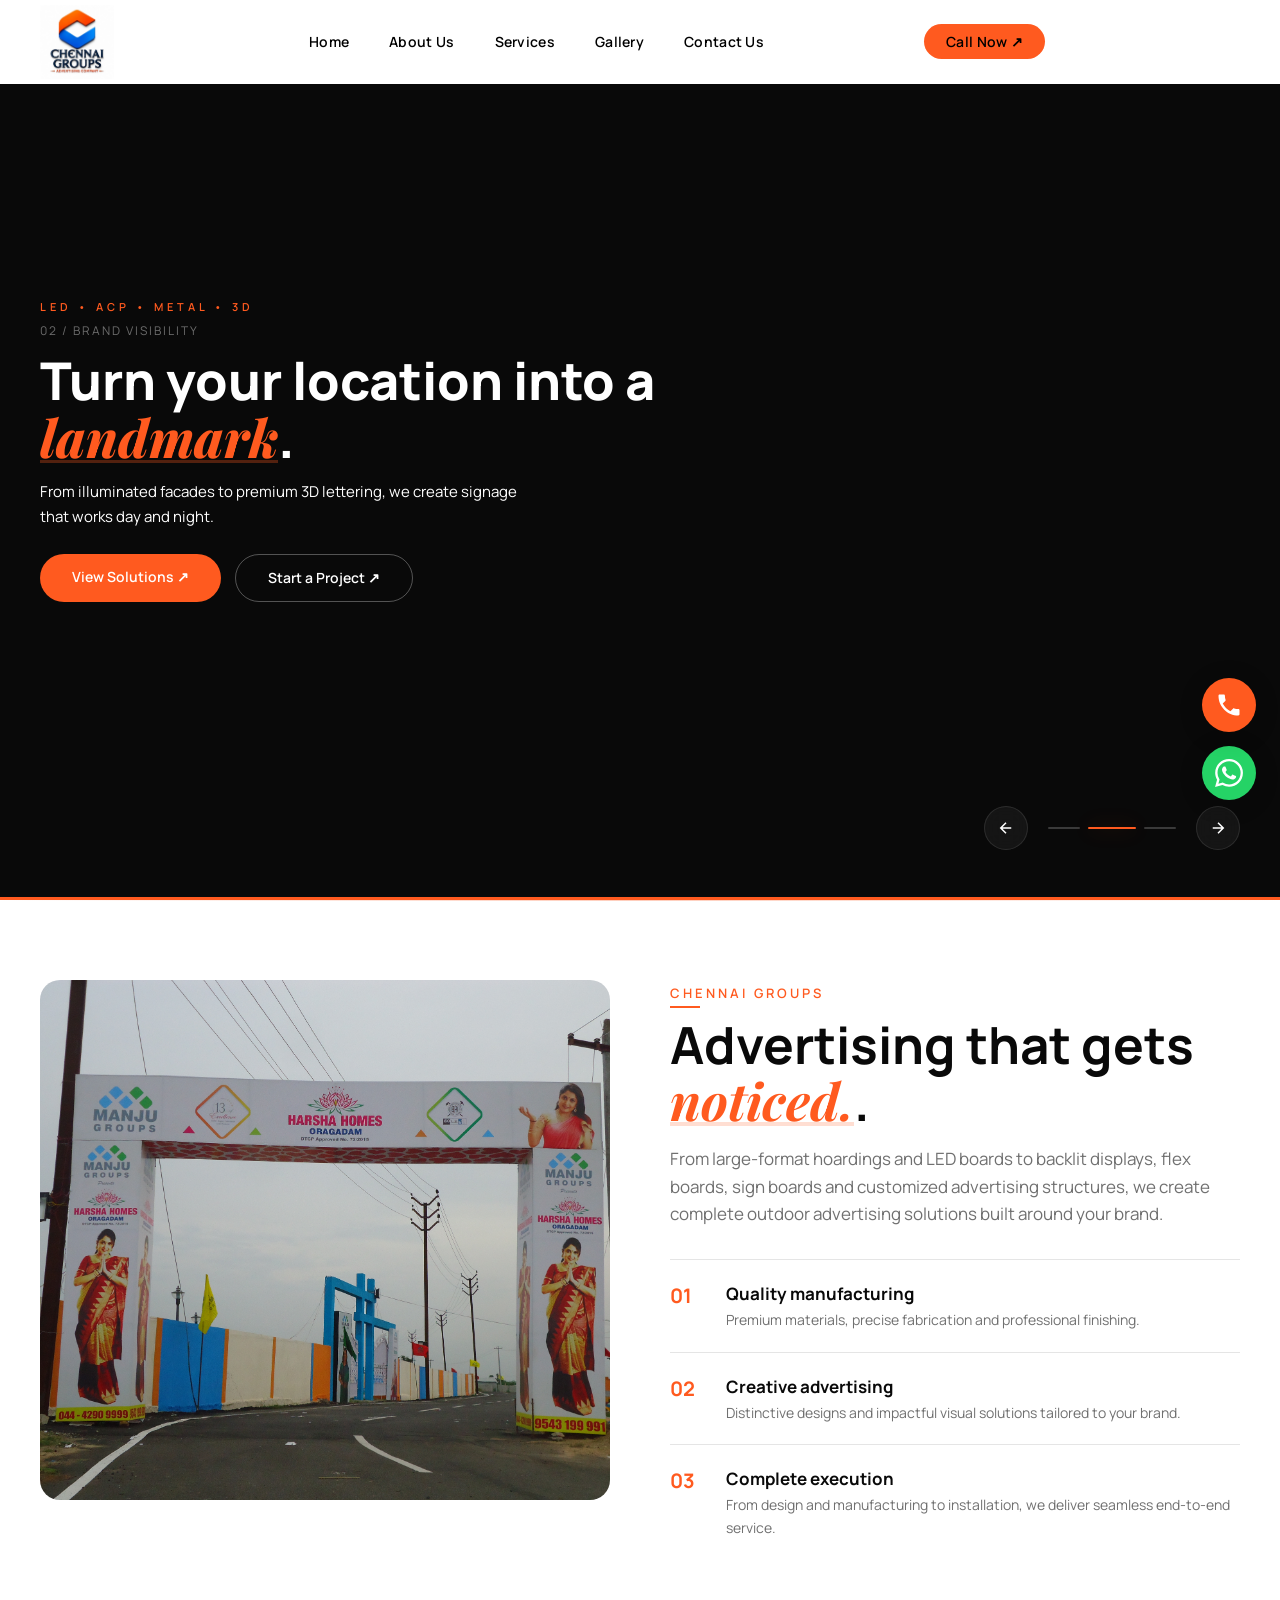
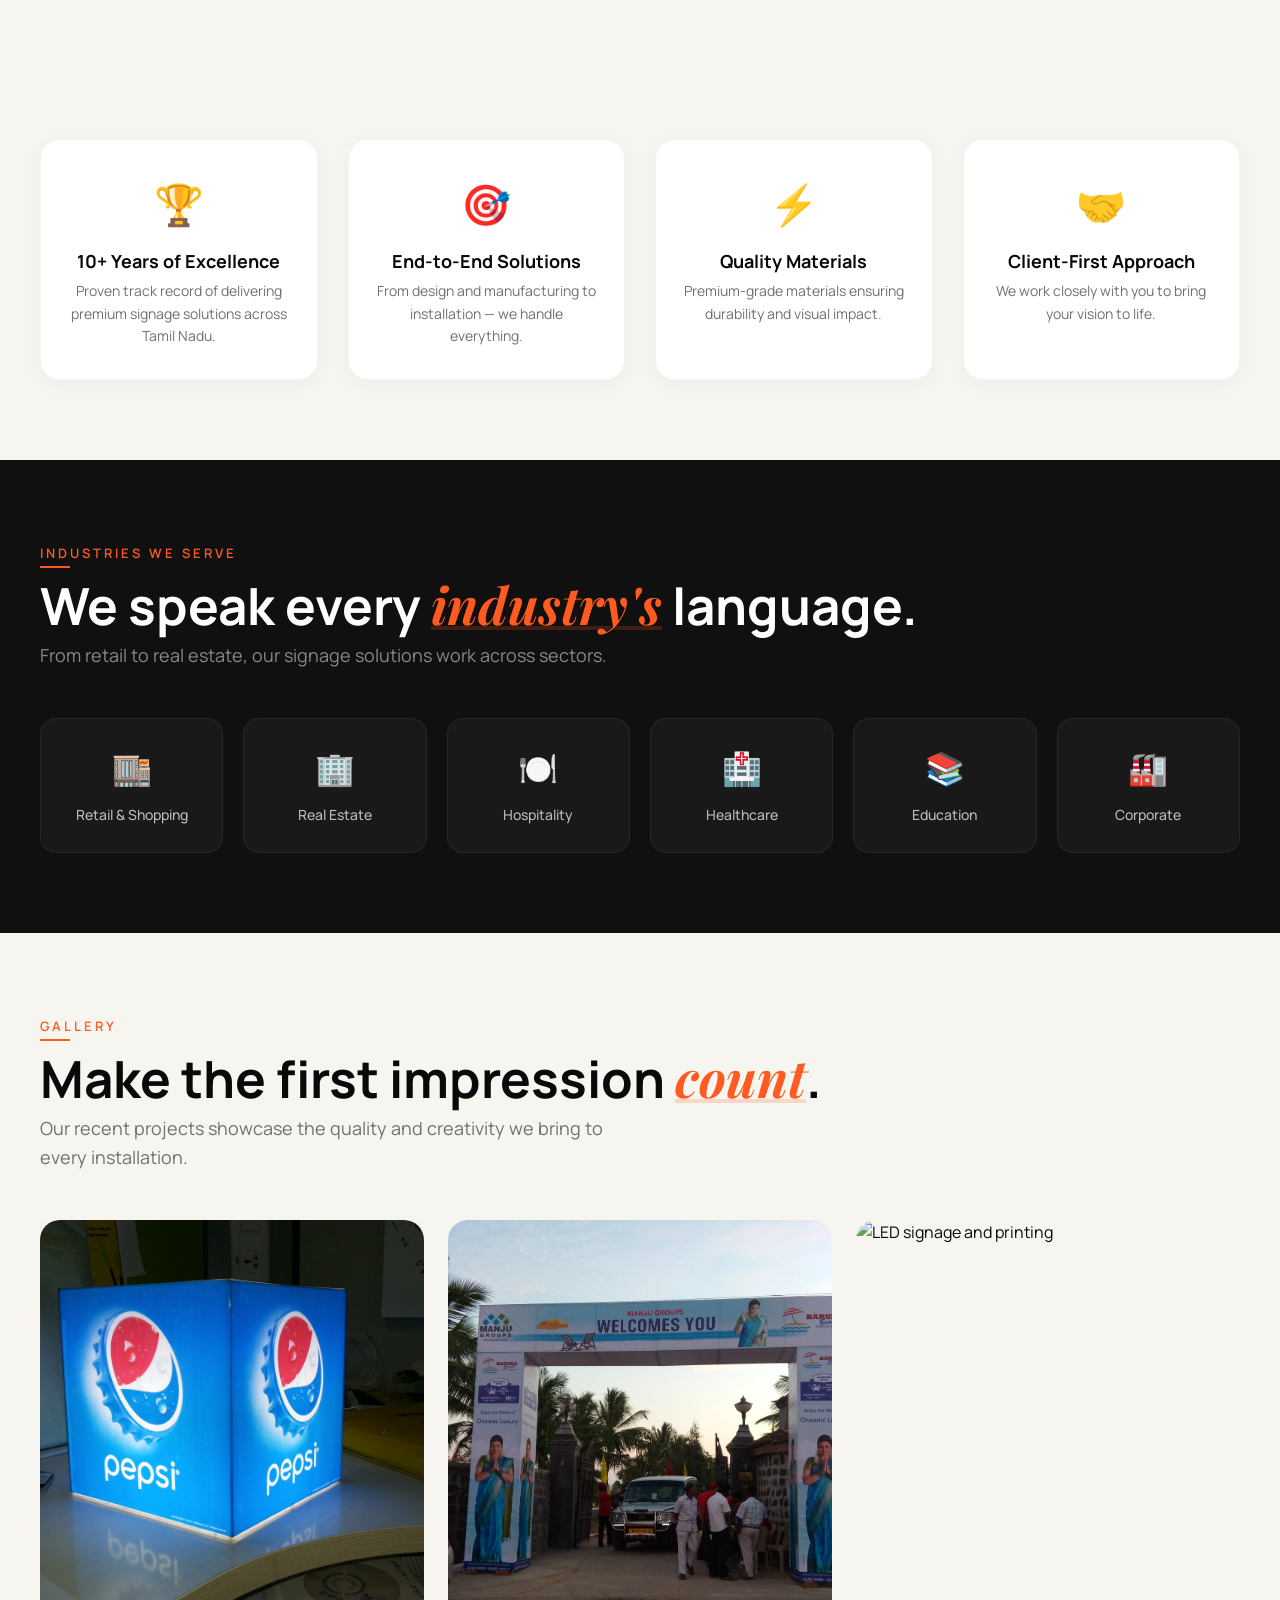
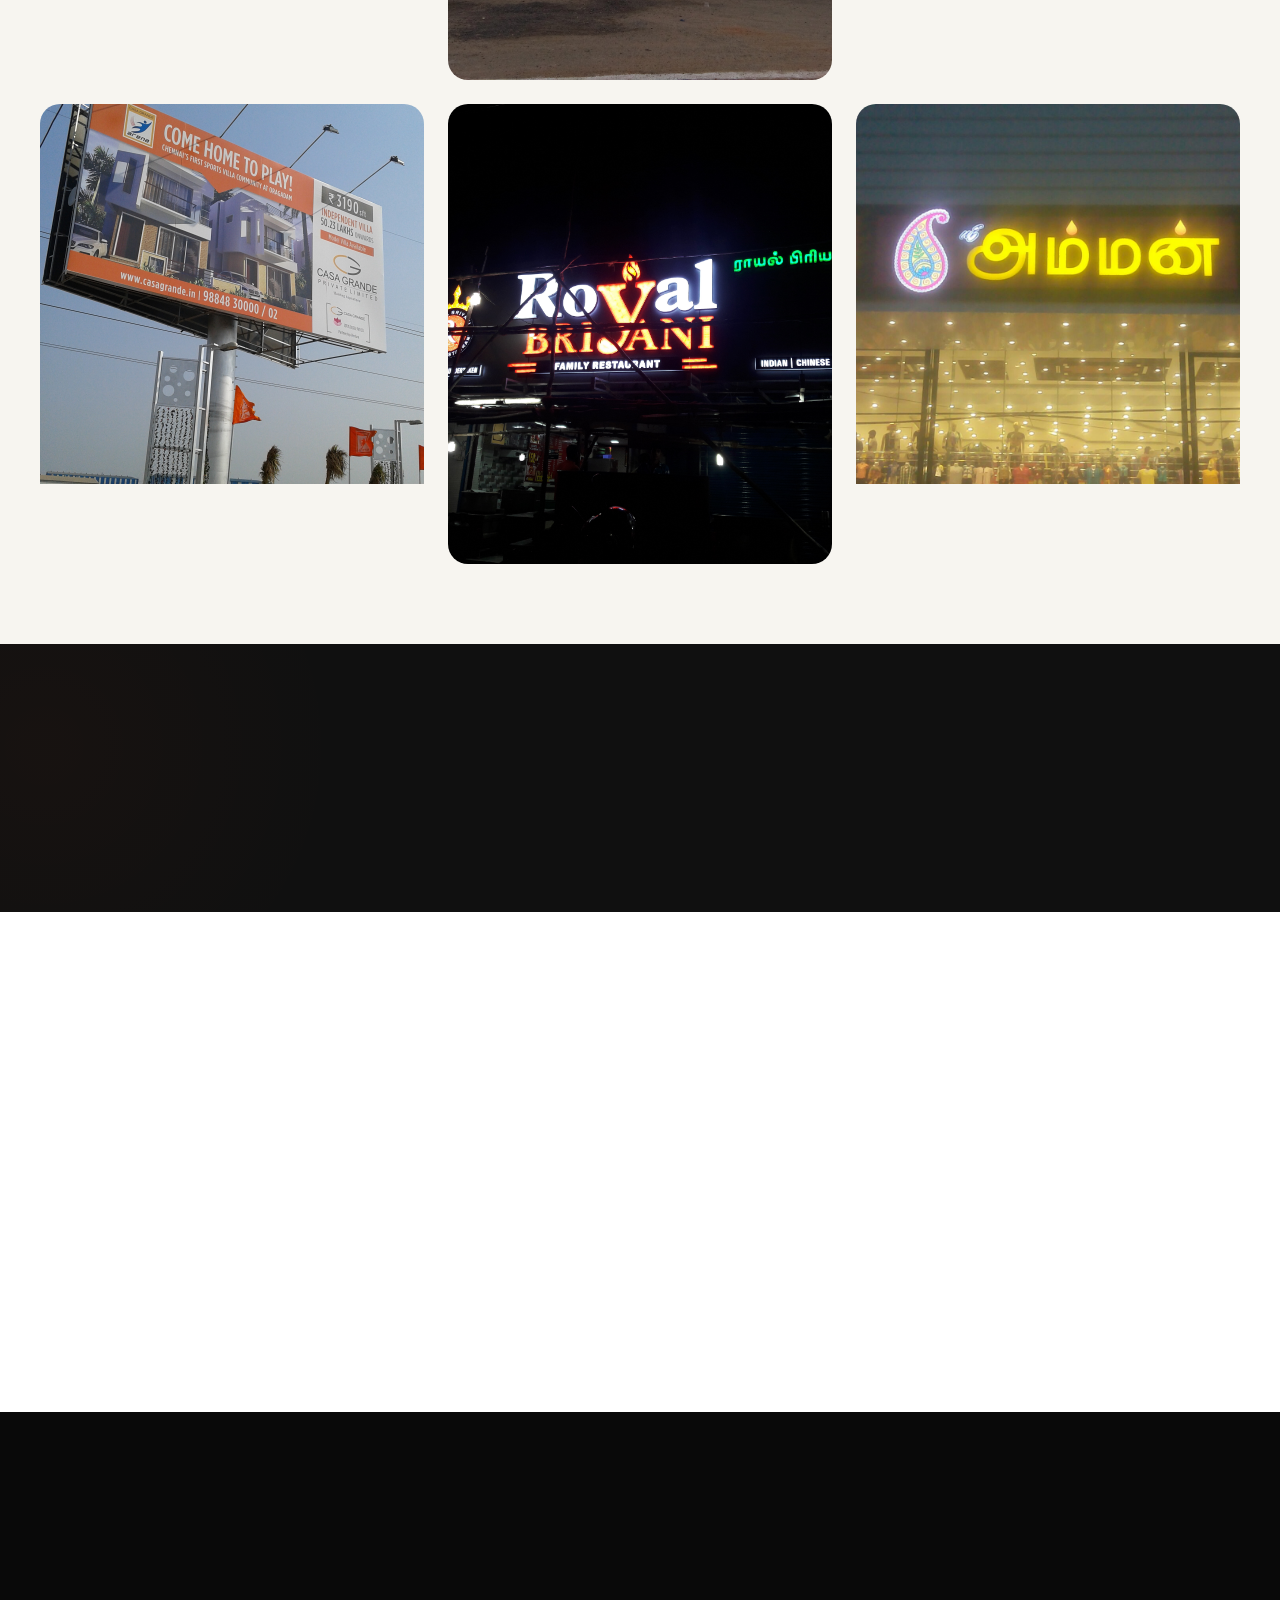
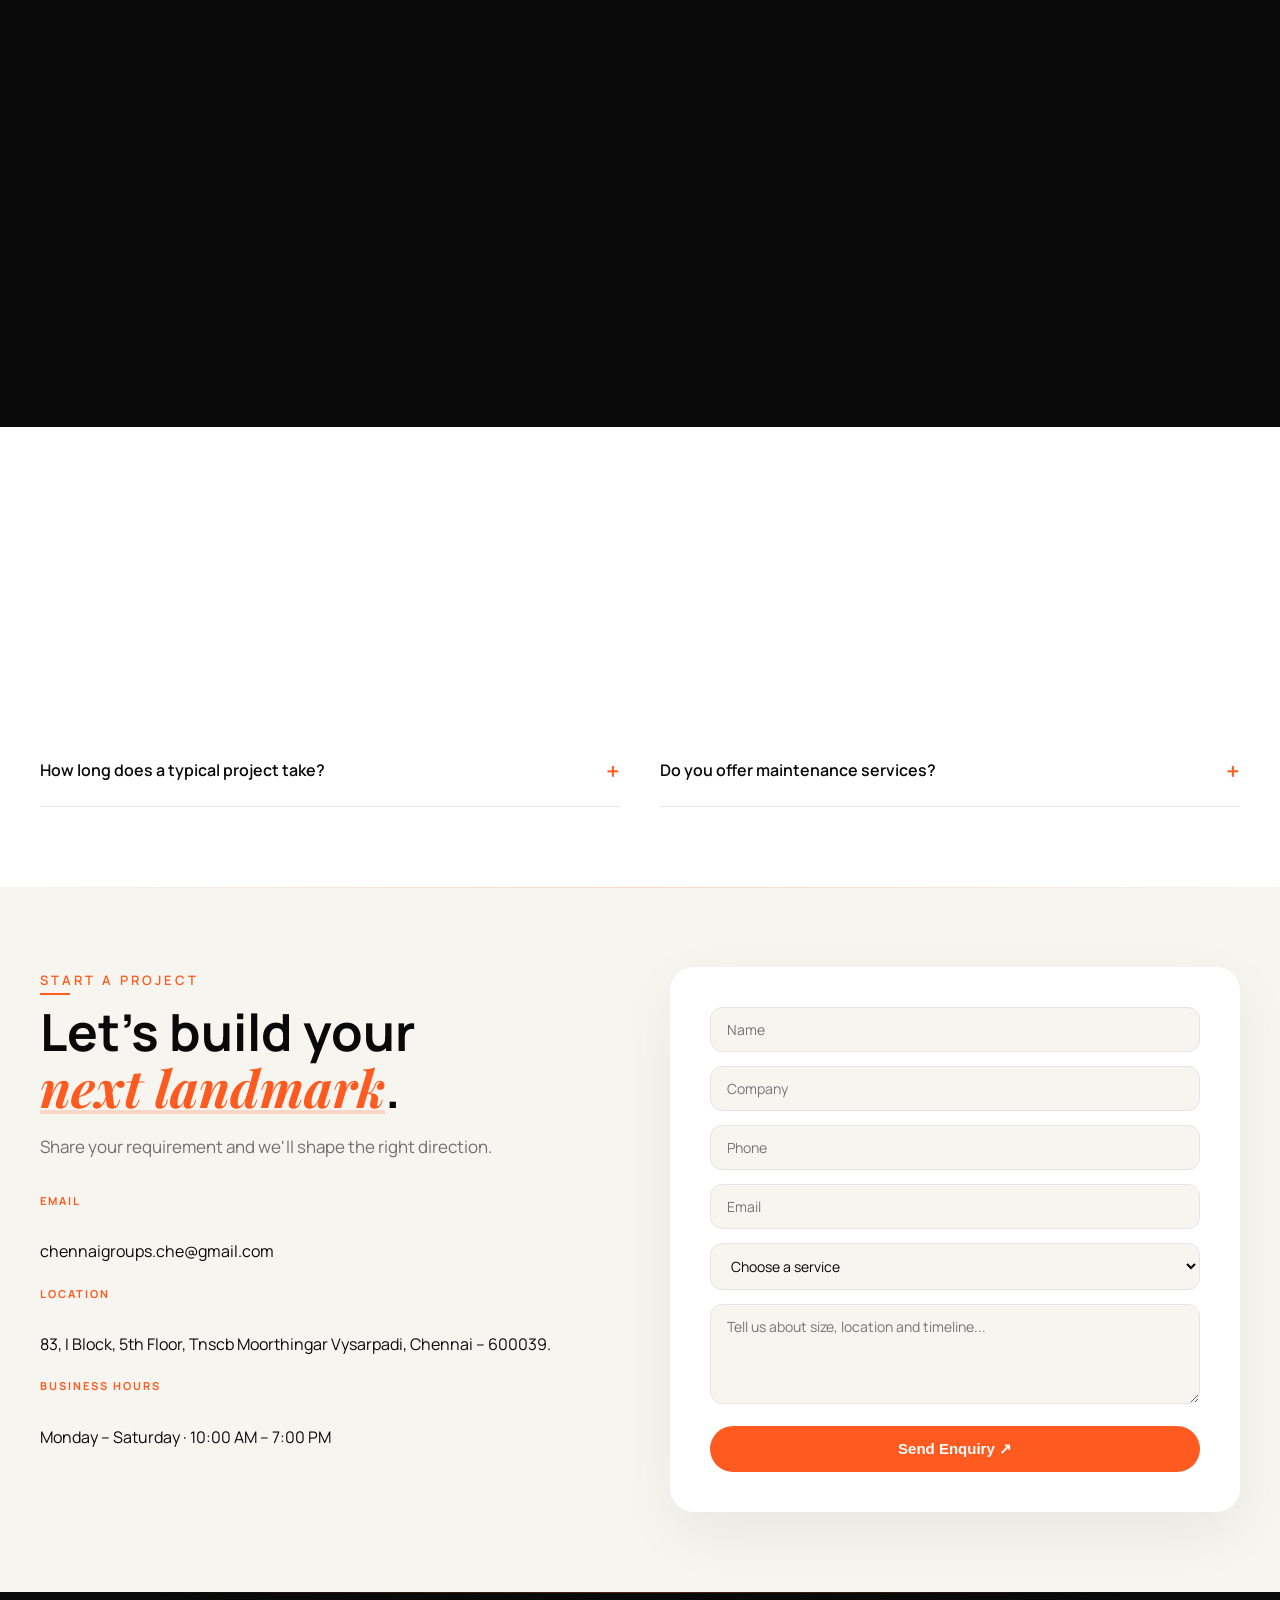
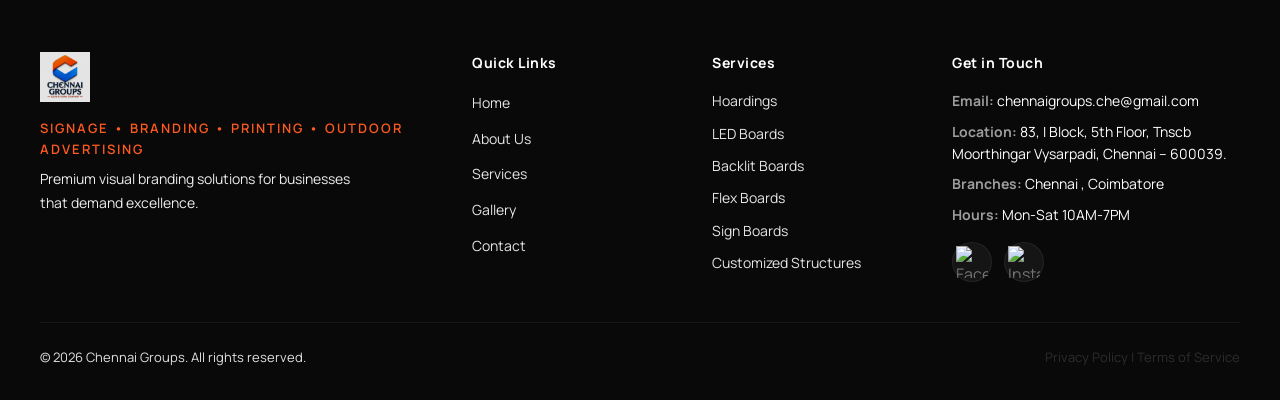
==== commit 8e03373e: "Update index.html" ====
--- a/index.html
+++ b/index.html
@@ -554,7 +554,7 @@
 
 
   <!-- FOOTER -->
-  <footer class="site-footer">
+ <footer class="site-footer">
     <div class="container footer-inner">
       <div class="footer-grid">
         <div class="footer-brand">
@@ -589,6 +589,7 @@
           <h4>Get in Touch</h4>
           <p><strong>Email:</strong> chennaigroups.che@gmail.com</p>
           <p><strong>Location:</strong> 83, I Block, 5th Floor, Tnscb Moorthingar Vysarpadi, Chennai – 600039.</p>
+          <p><strong>Branches:</strong> Chennai  , Coimbatore</p>
           <p><strong>Hours:</strong> Mon-Sat 10AM-7PM</p>
           <div class="footer-social">
             <a href="https://facebook.com/yourpage" target="_blank">
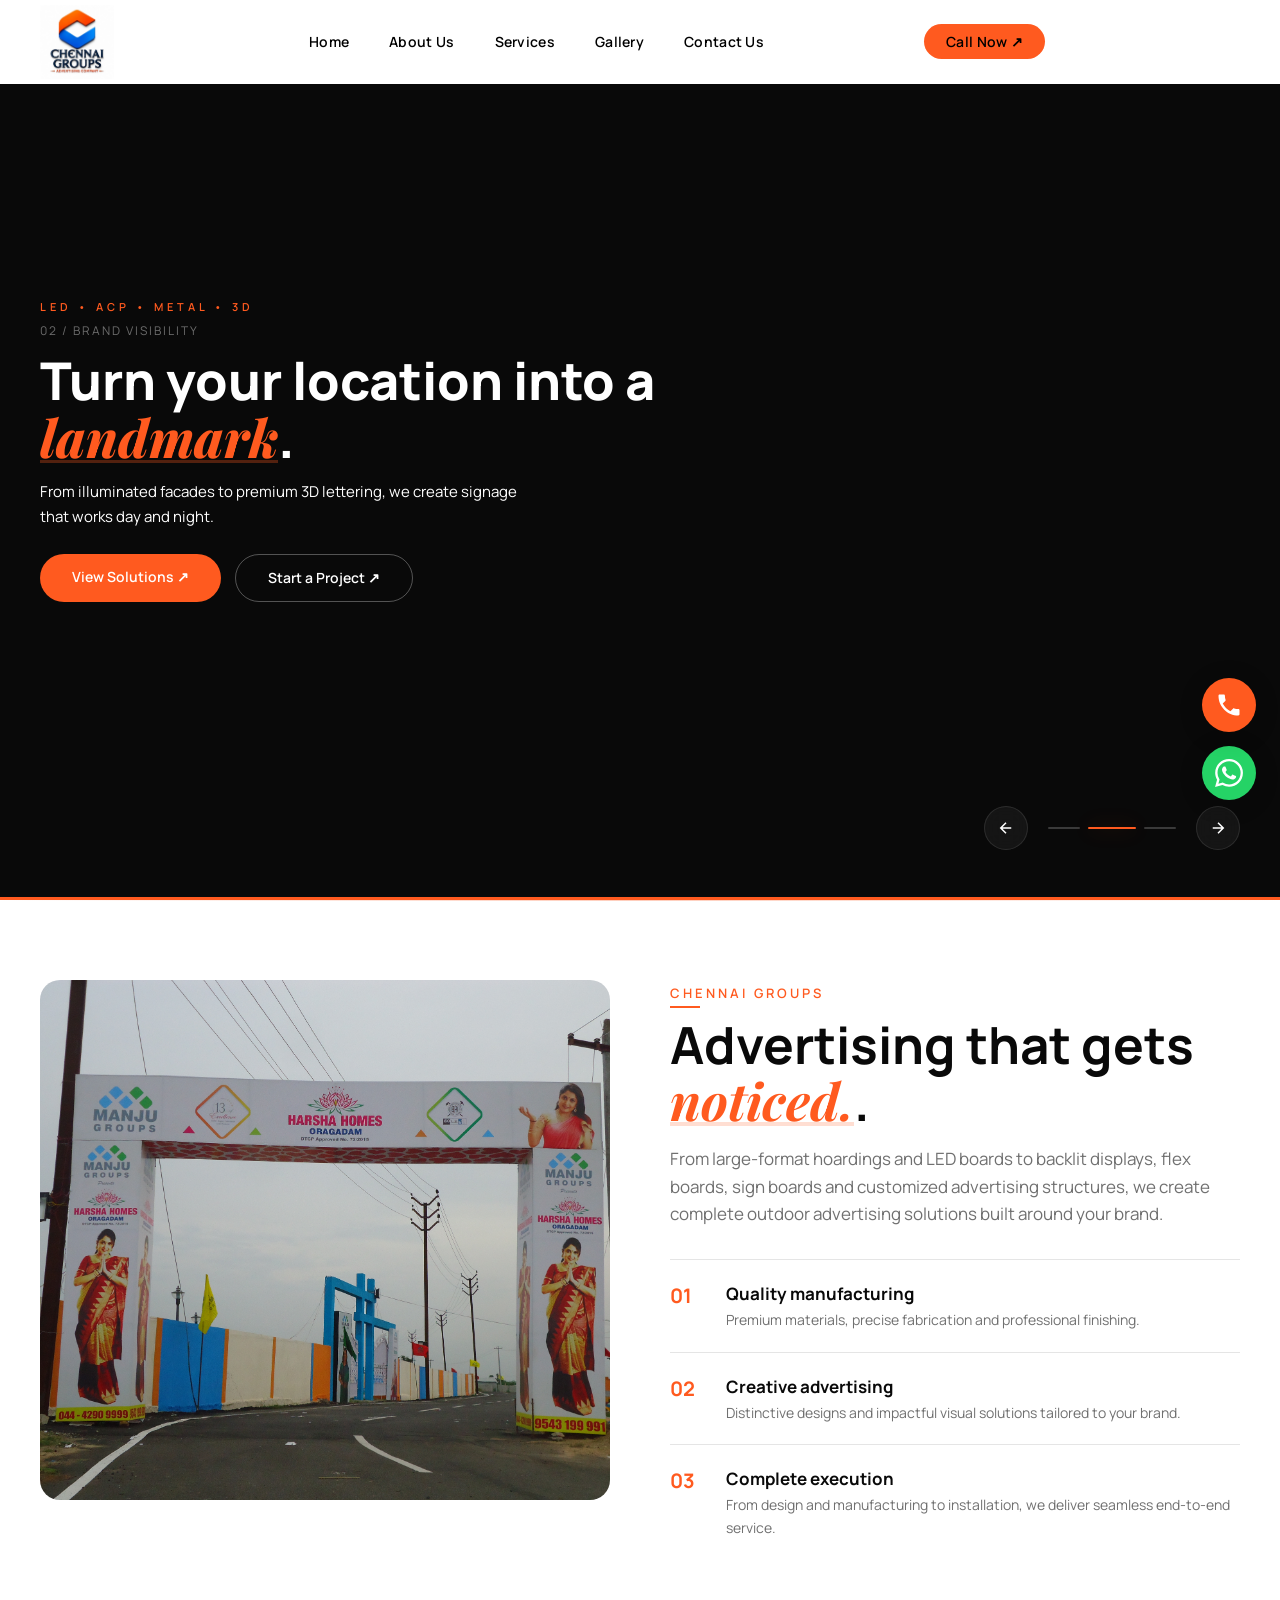
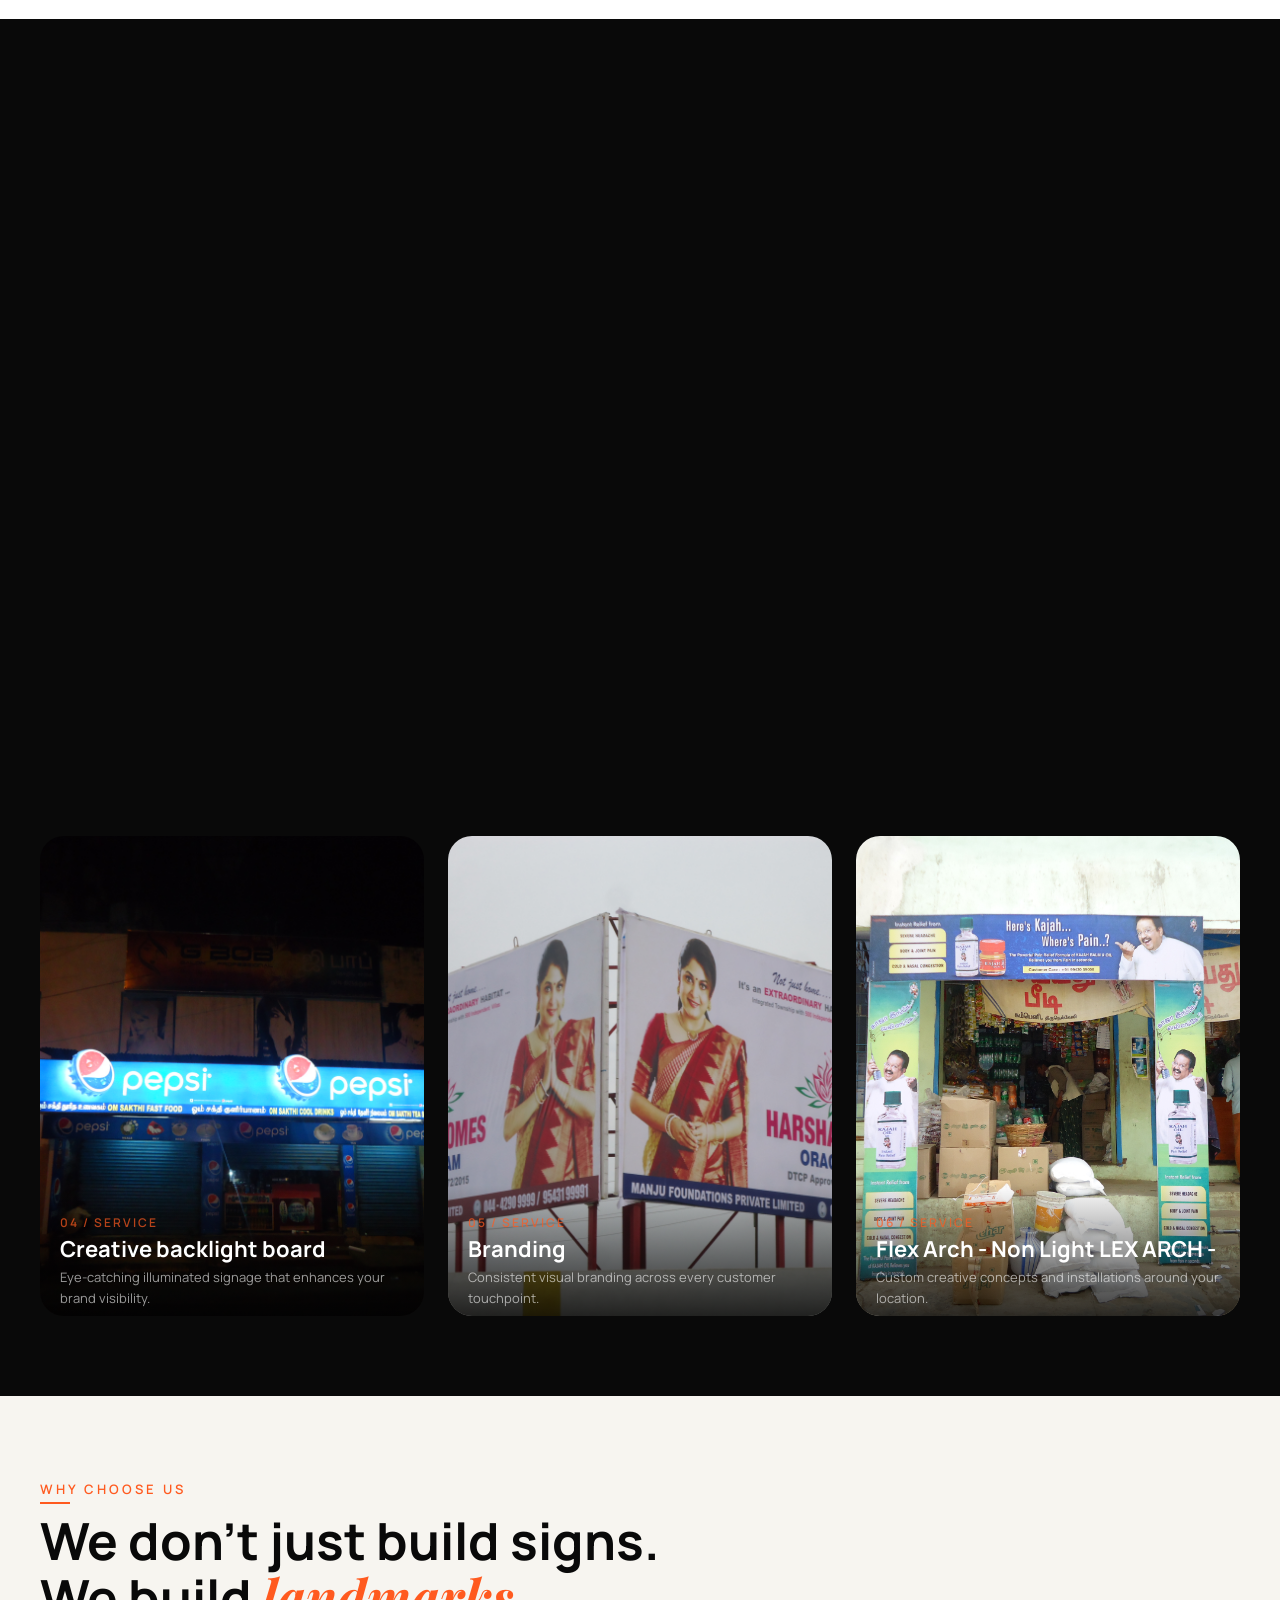
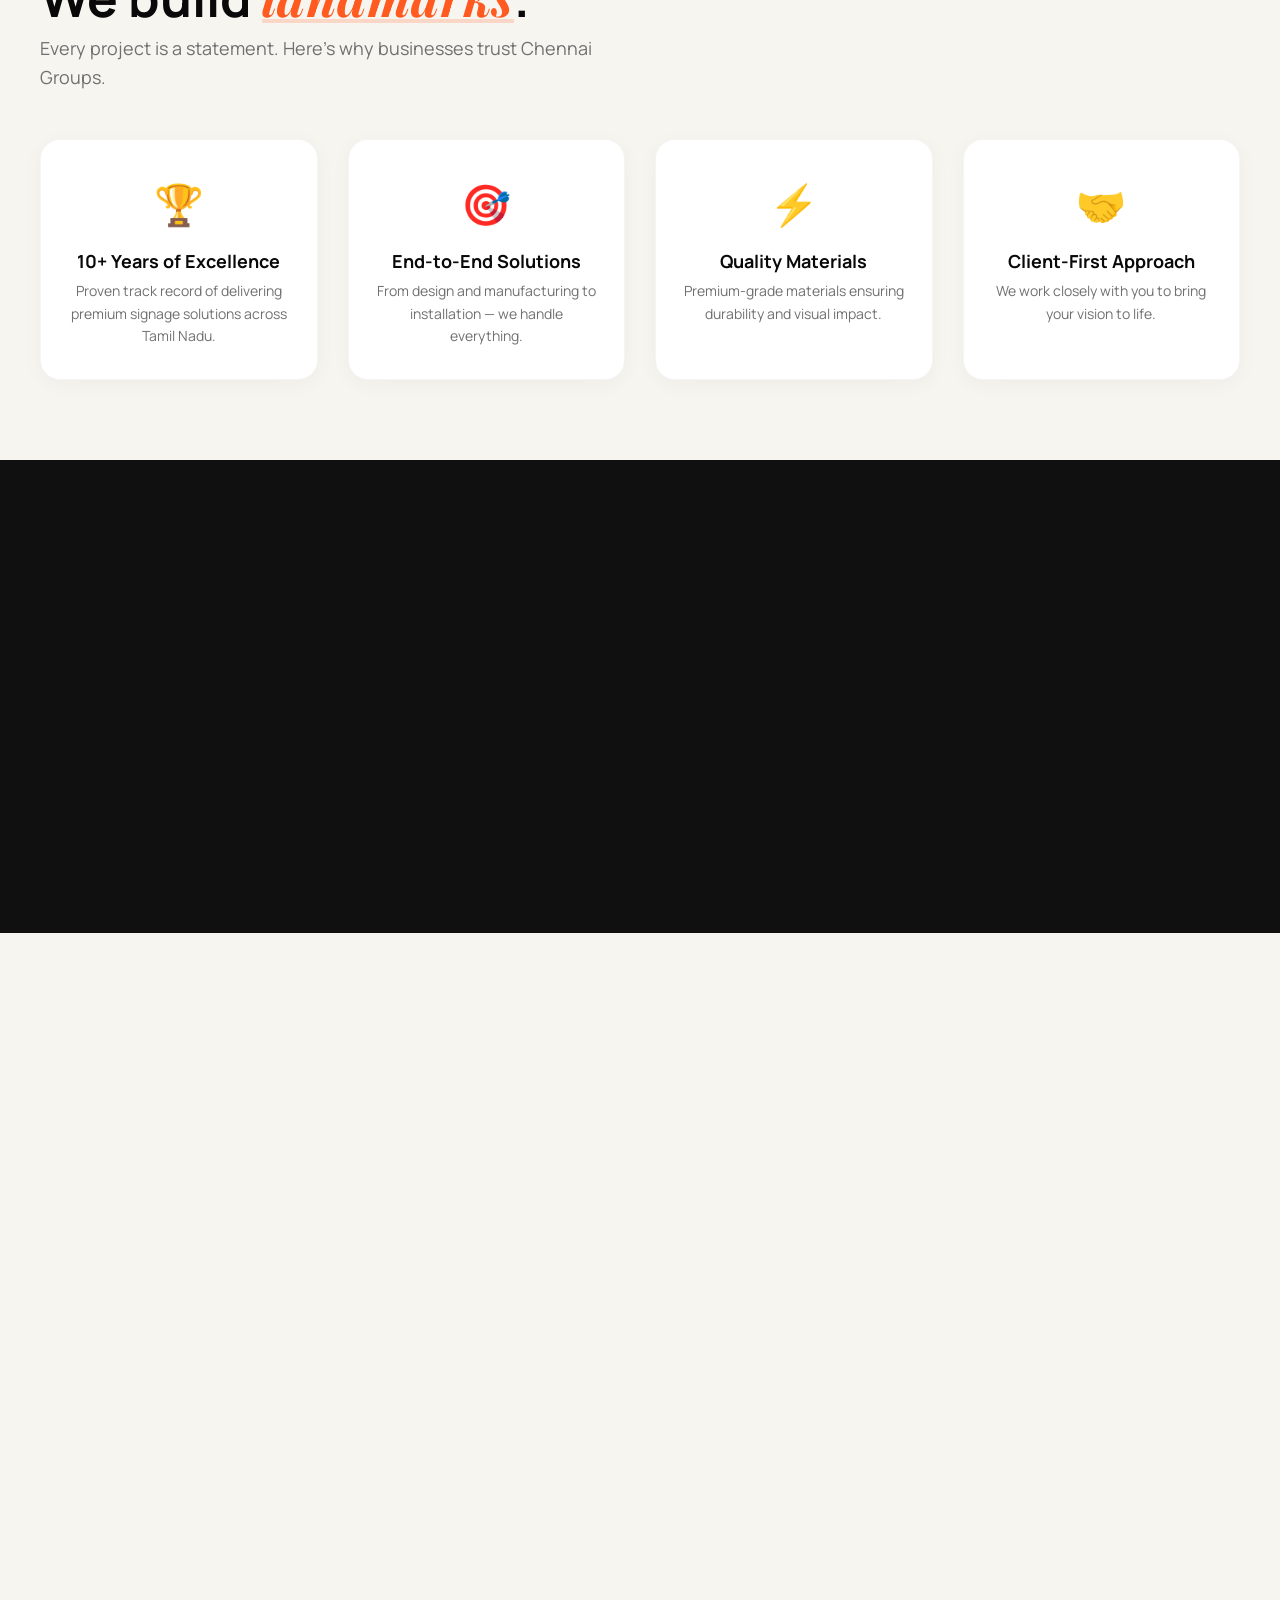
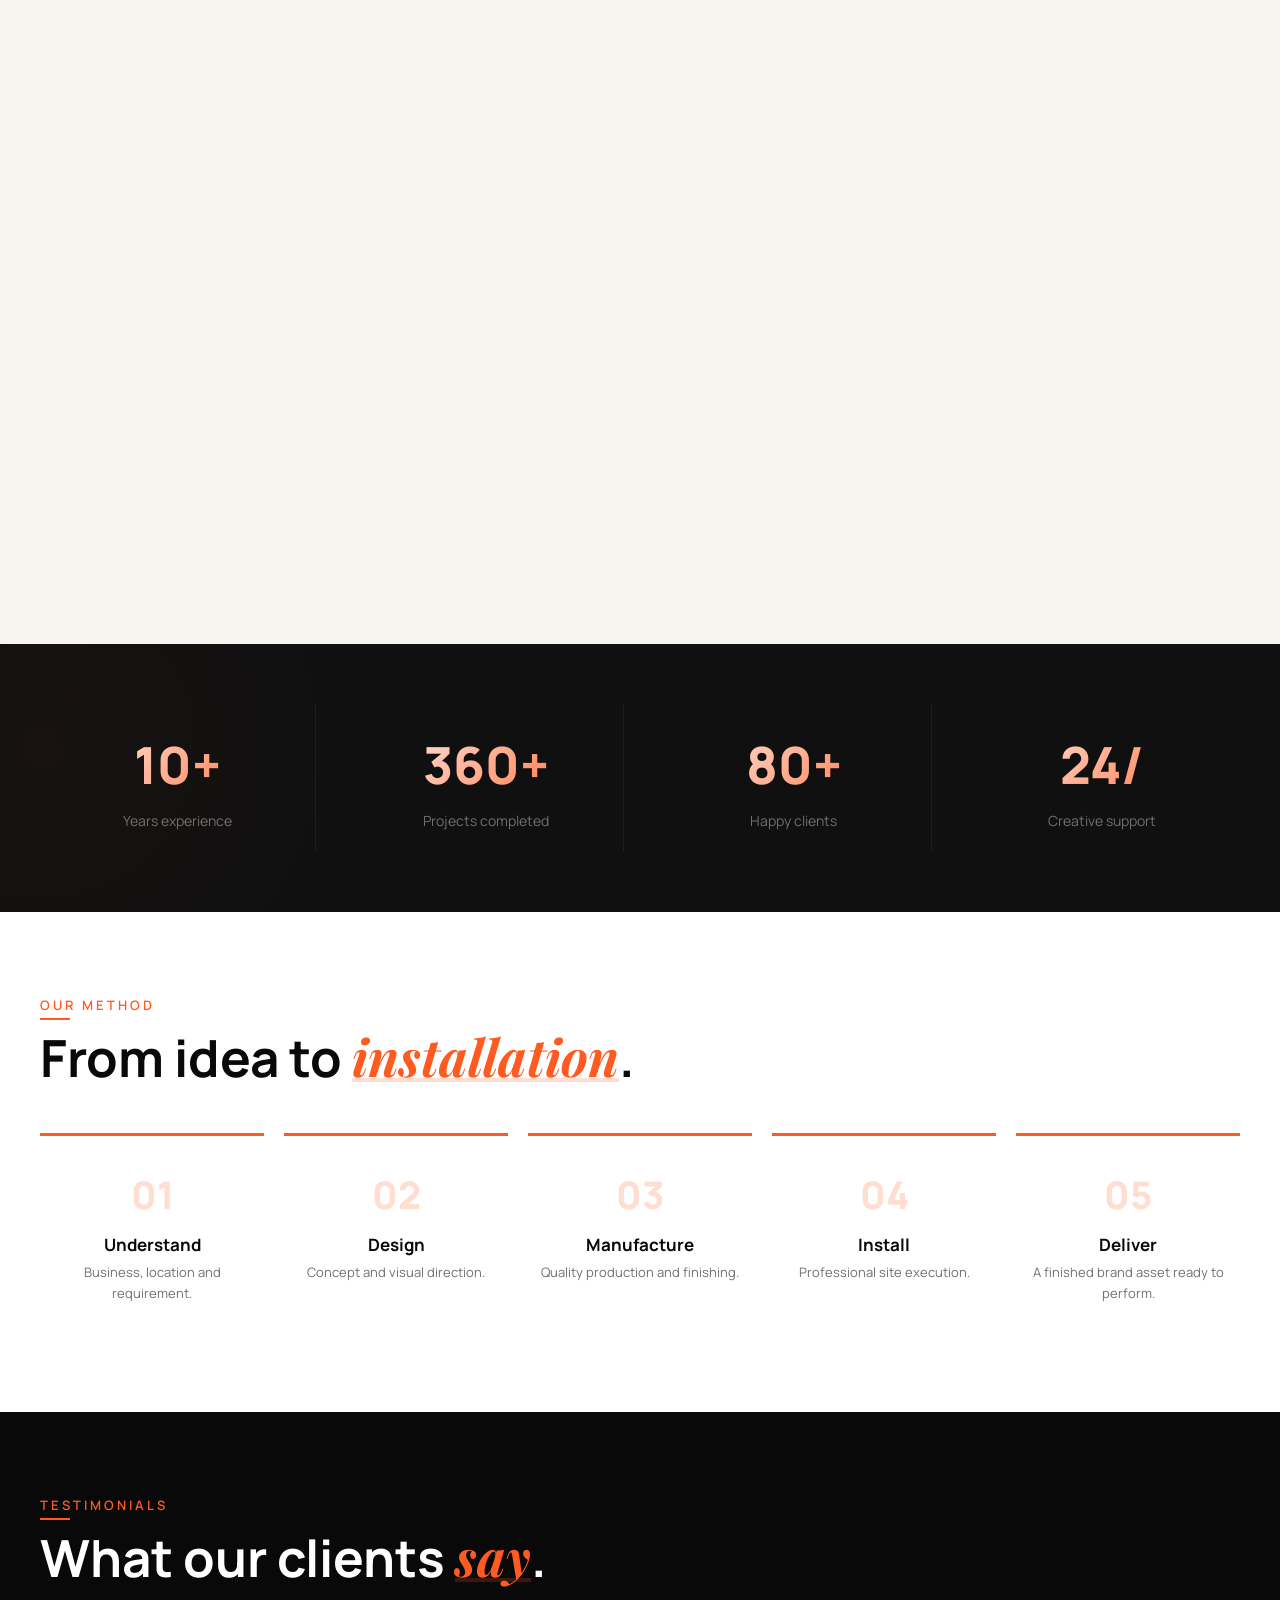
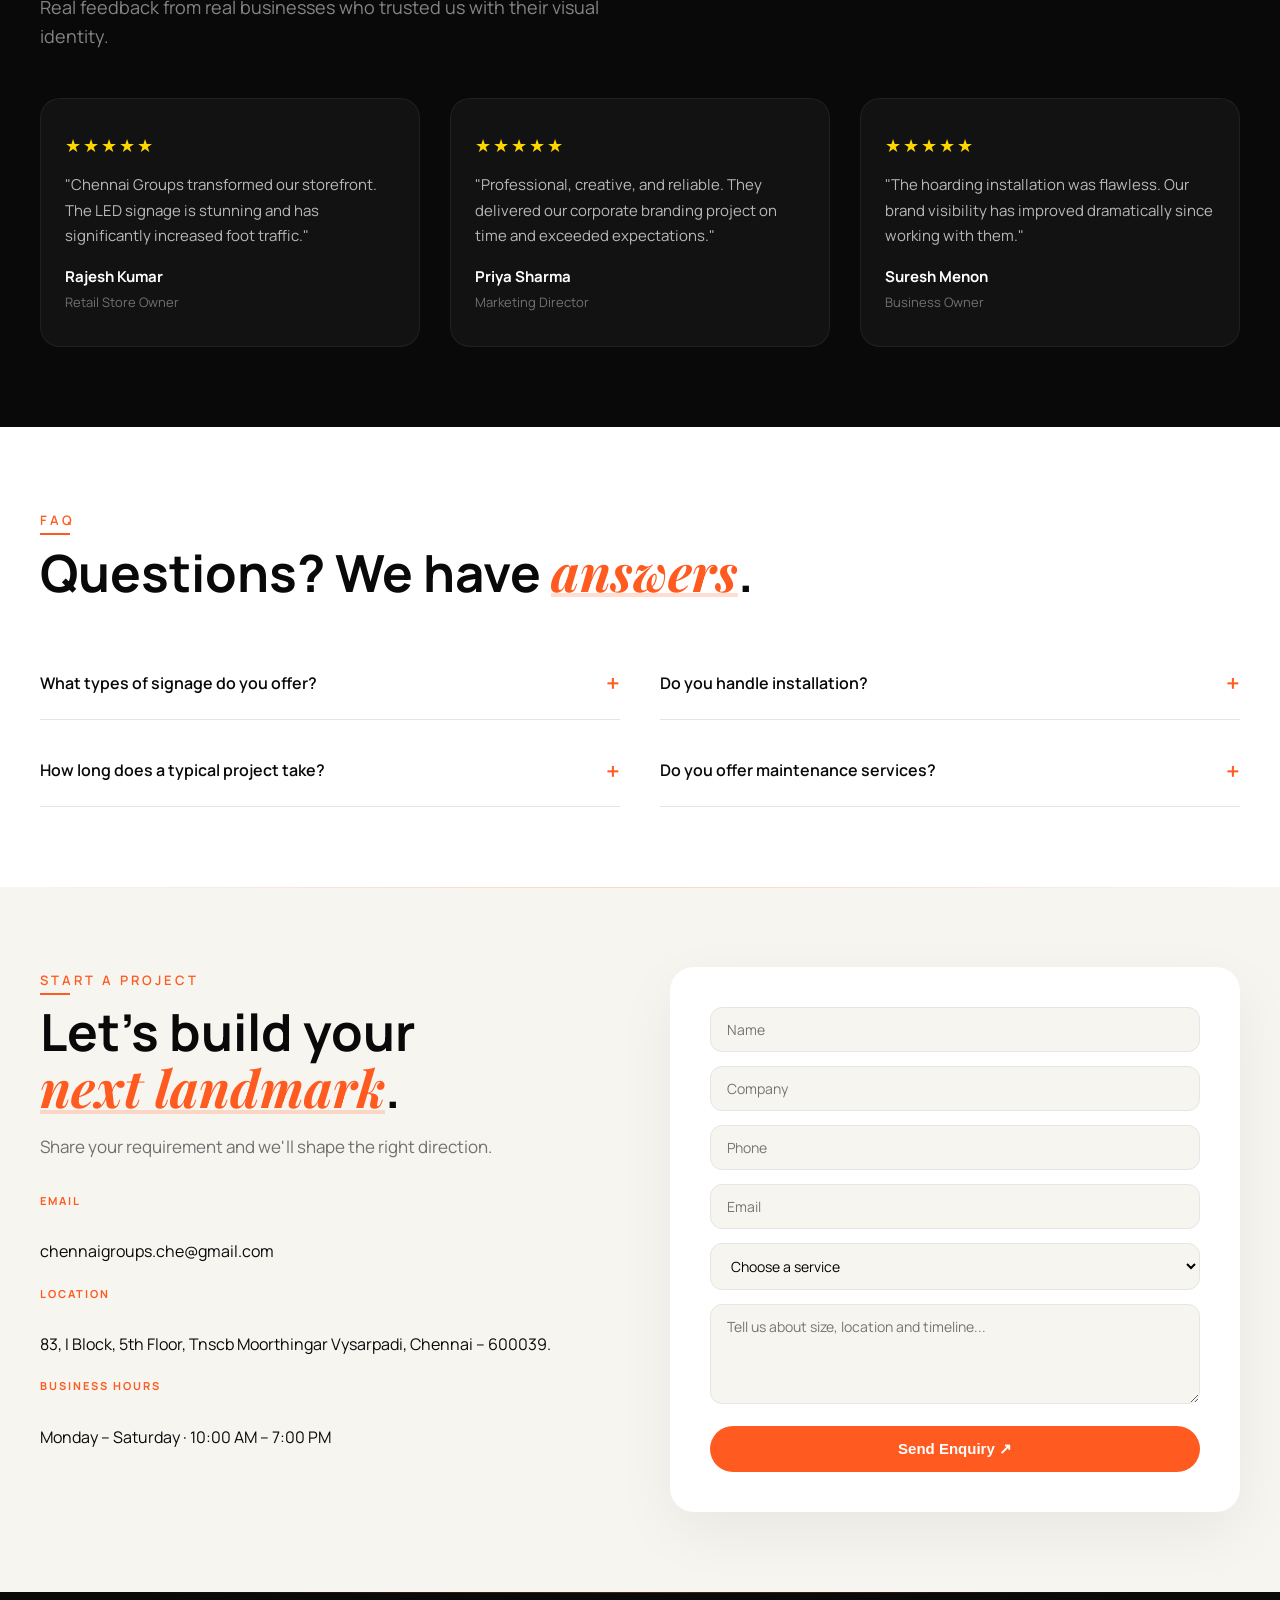
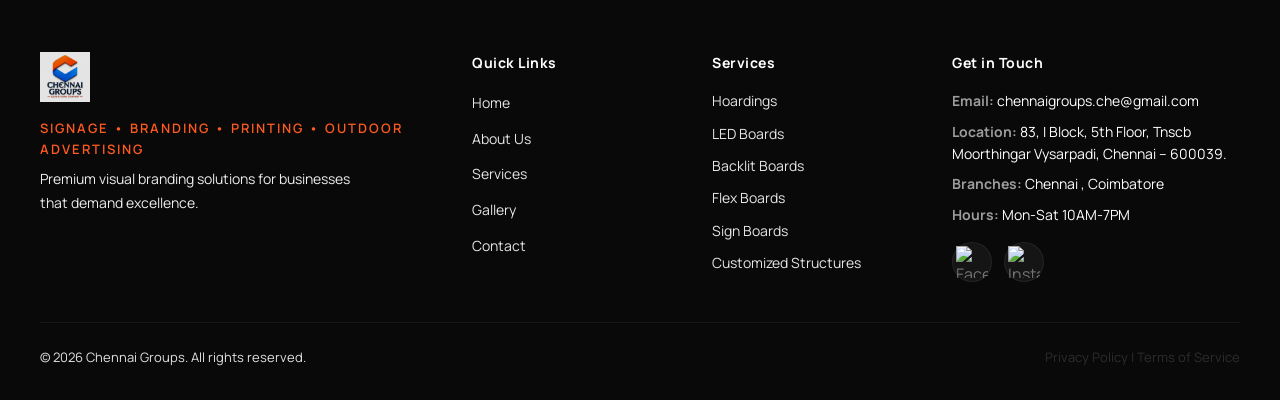
==== commit 3a465f1f: "Update index.html" ====
--- a/index.html
+++ b/index.html
@@ -592,12 +592,12 @@
           <p><strong>Branches:</strong> Chennai  , Coimbatore</p>
           <p><strong>Hours:</strong> Mon-Sat 10AM-7PM</p>
           <div class="footer-social">
-            <a href="https://facebook.com/yourpage" target="_blank">
+          <a href="https://www.facebook.com/share/19DY2N3MiR/" target="_blank">
   <img src="https://cdn.simpleicons.org/facebook/1877F2" alt="Facebook" width="32" height="32">
 </a>
 
 <a href="https://instagram.com/yourprofile" target="_blank">
-  <img src="https://cdn.simpleicons.org/instagram/E4405F" alt="Instagram" width="32" height="32">
+  <img src="https://www.instagram.com/thamizhkadavulmurugan?stkn=MWs4MTZjOXc0M3p1Mw==" alt="Instagram" width="32" height="32">
 </a>
            
           </div>
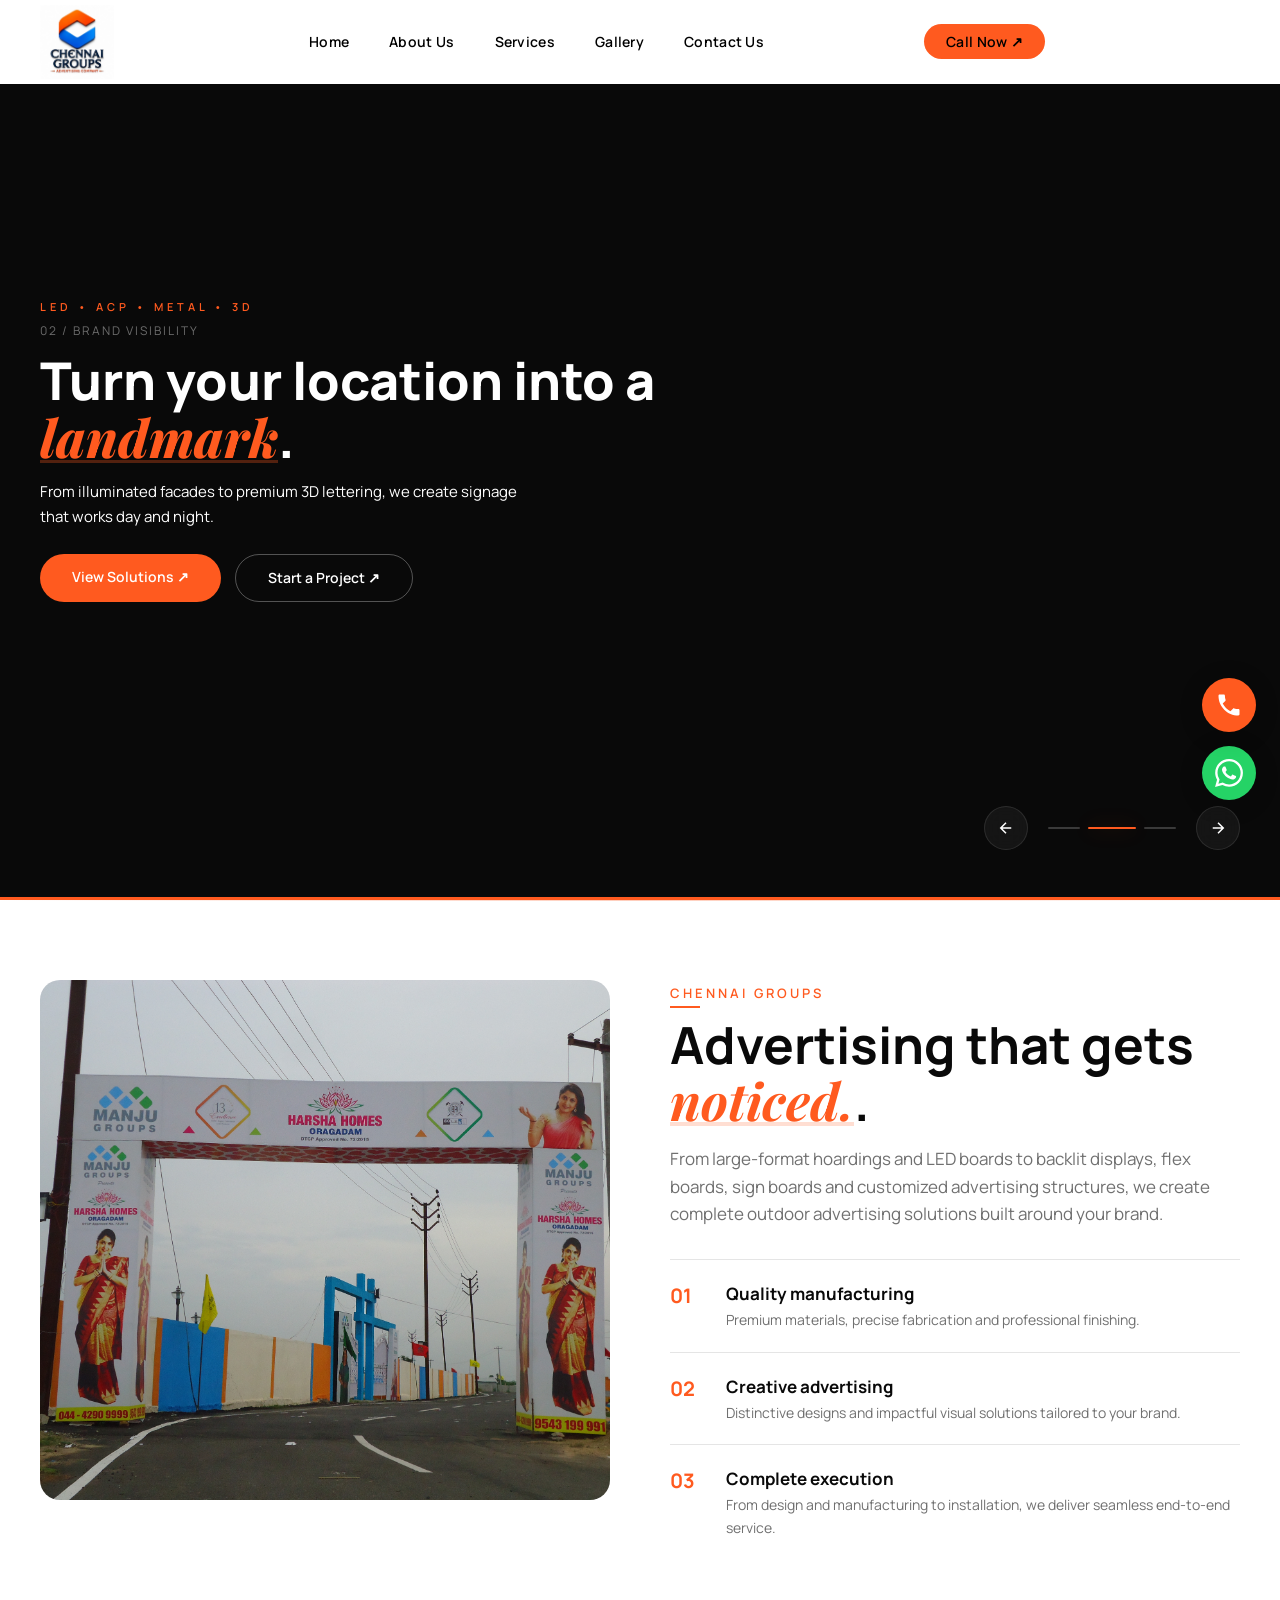
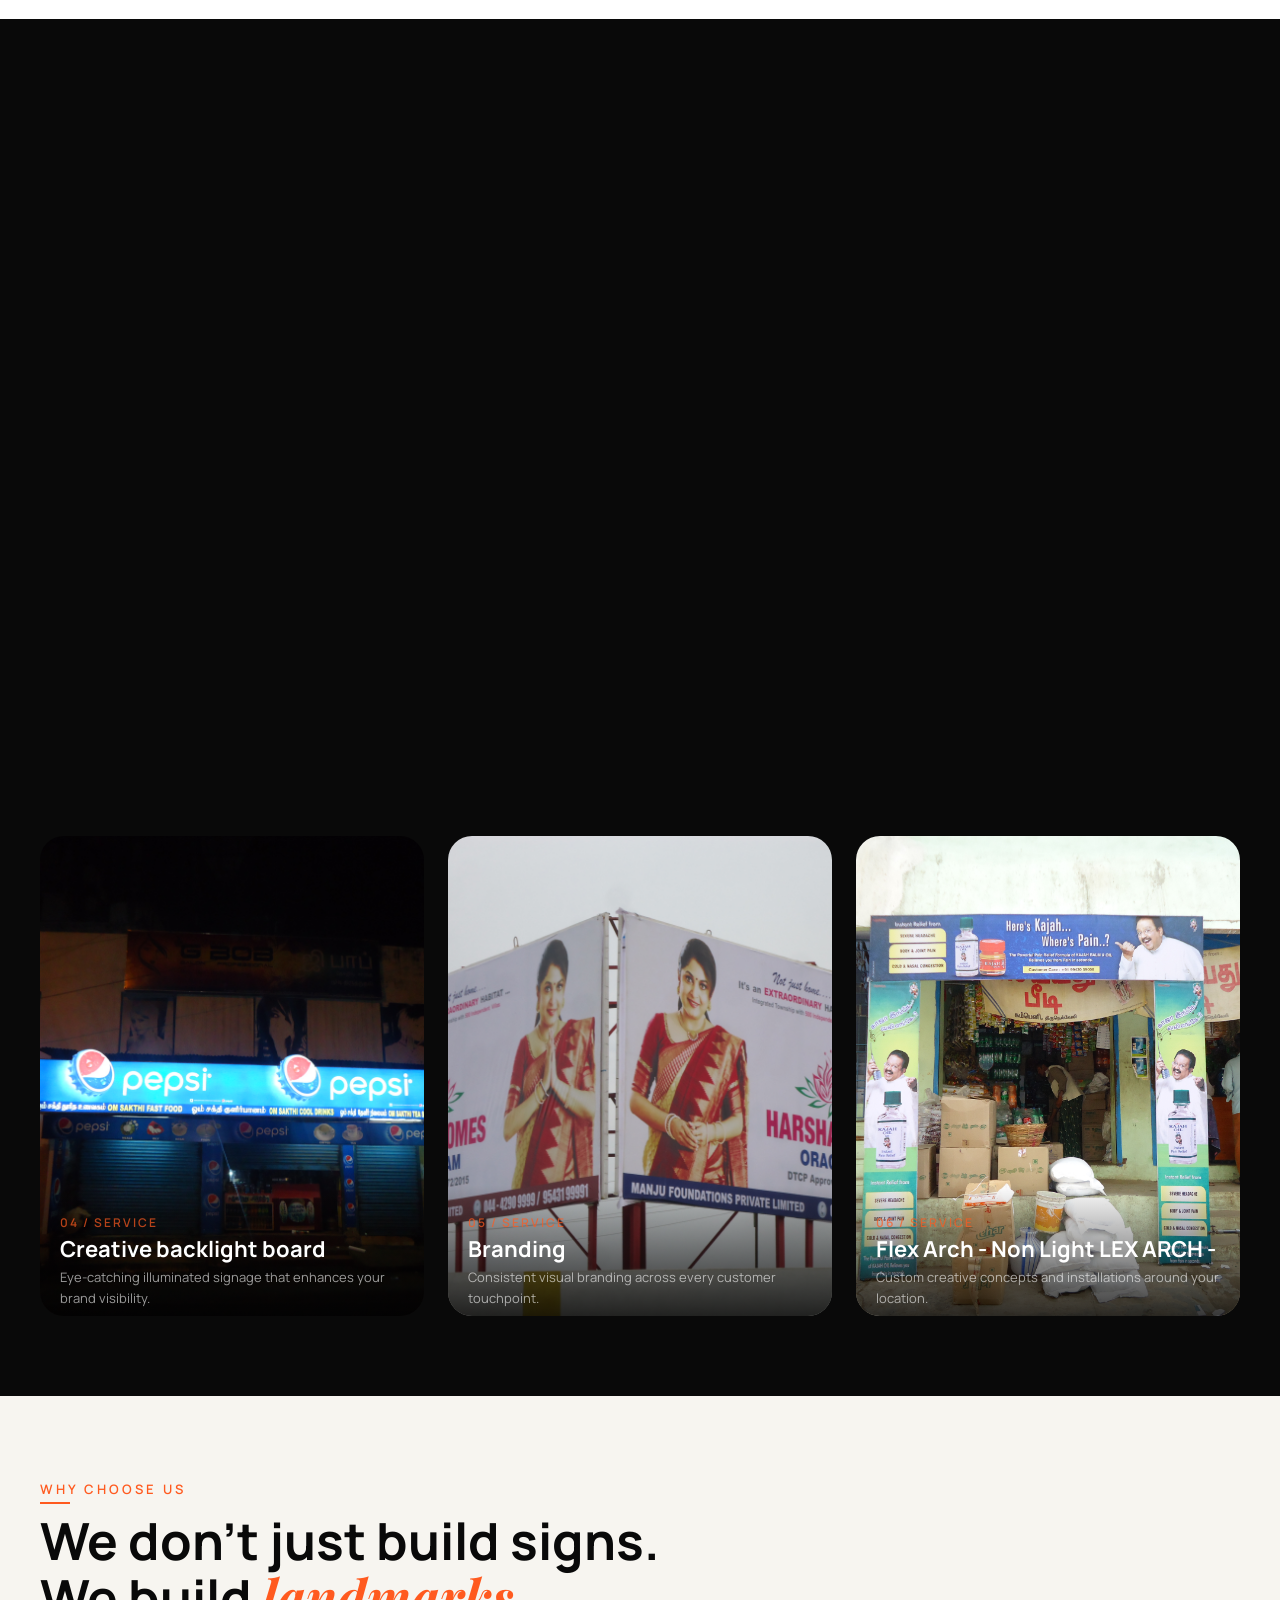
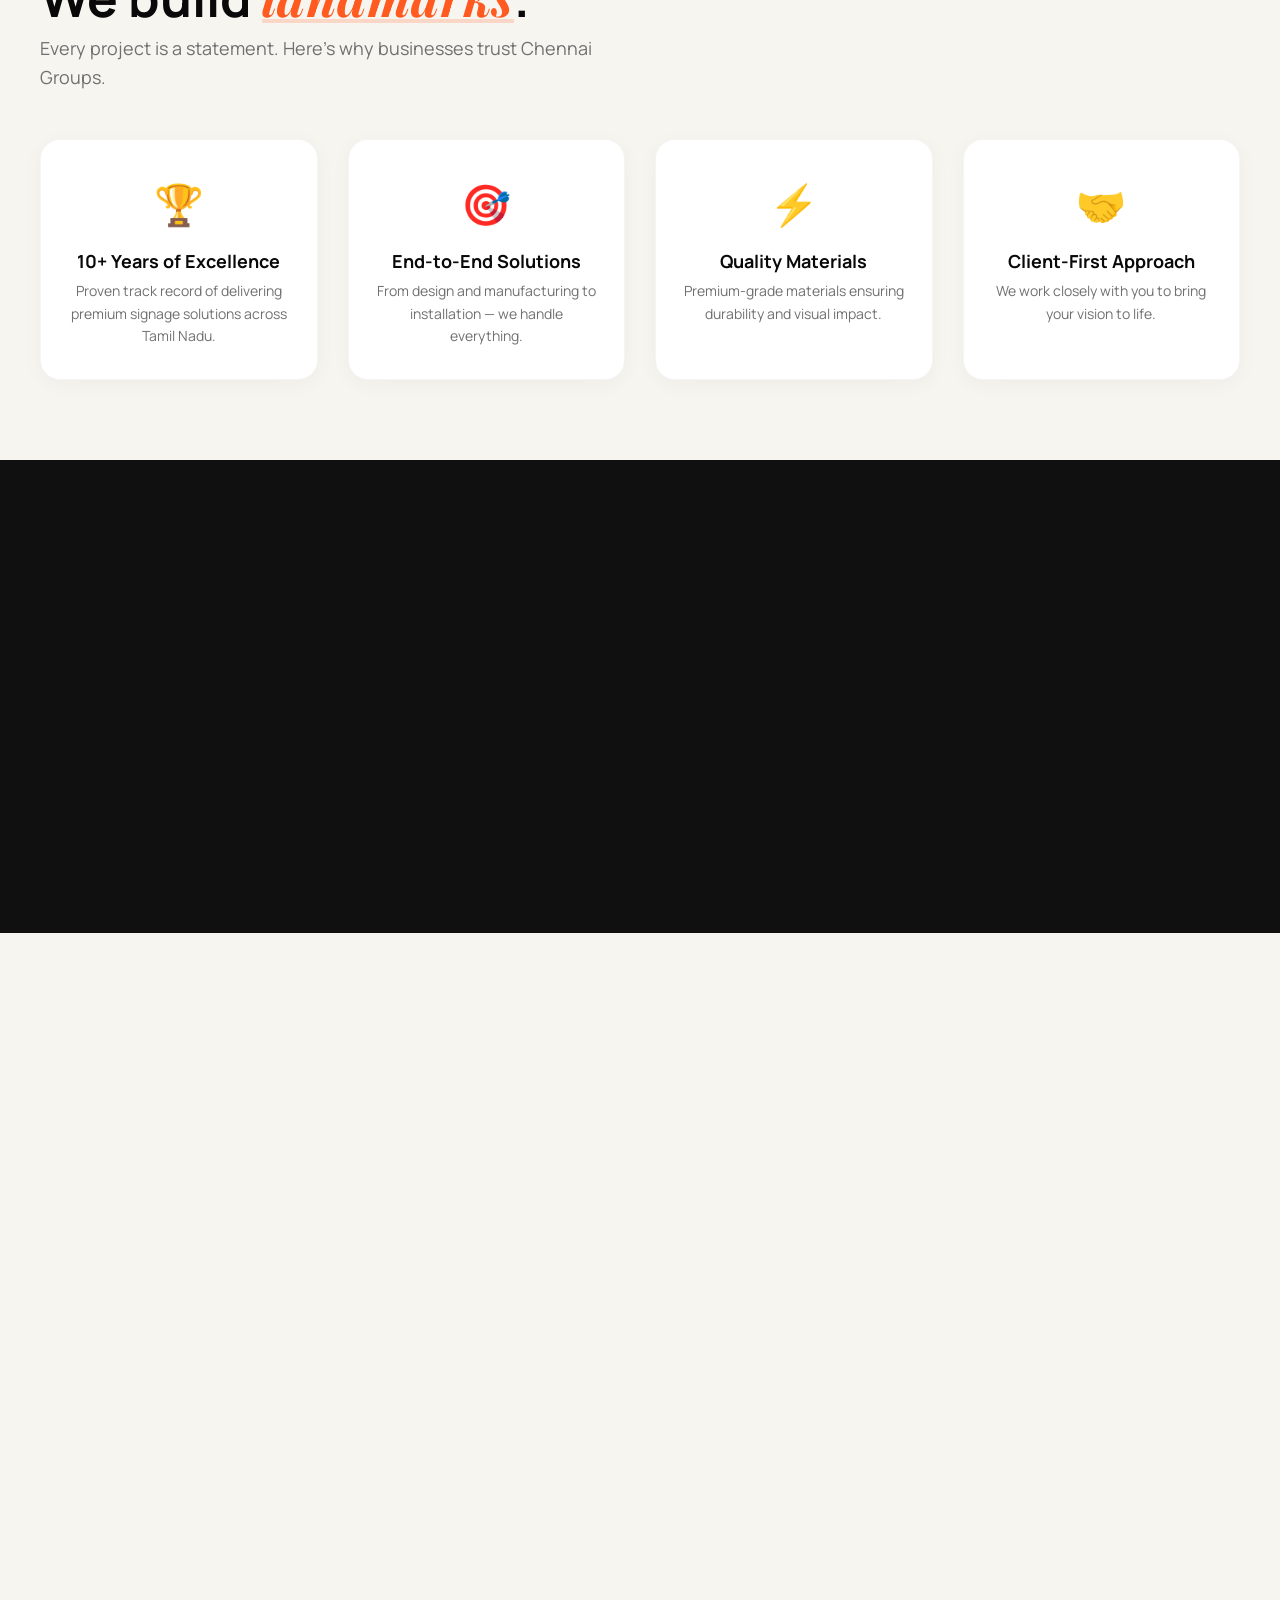
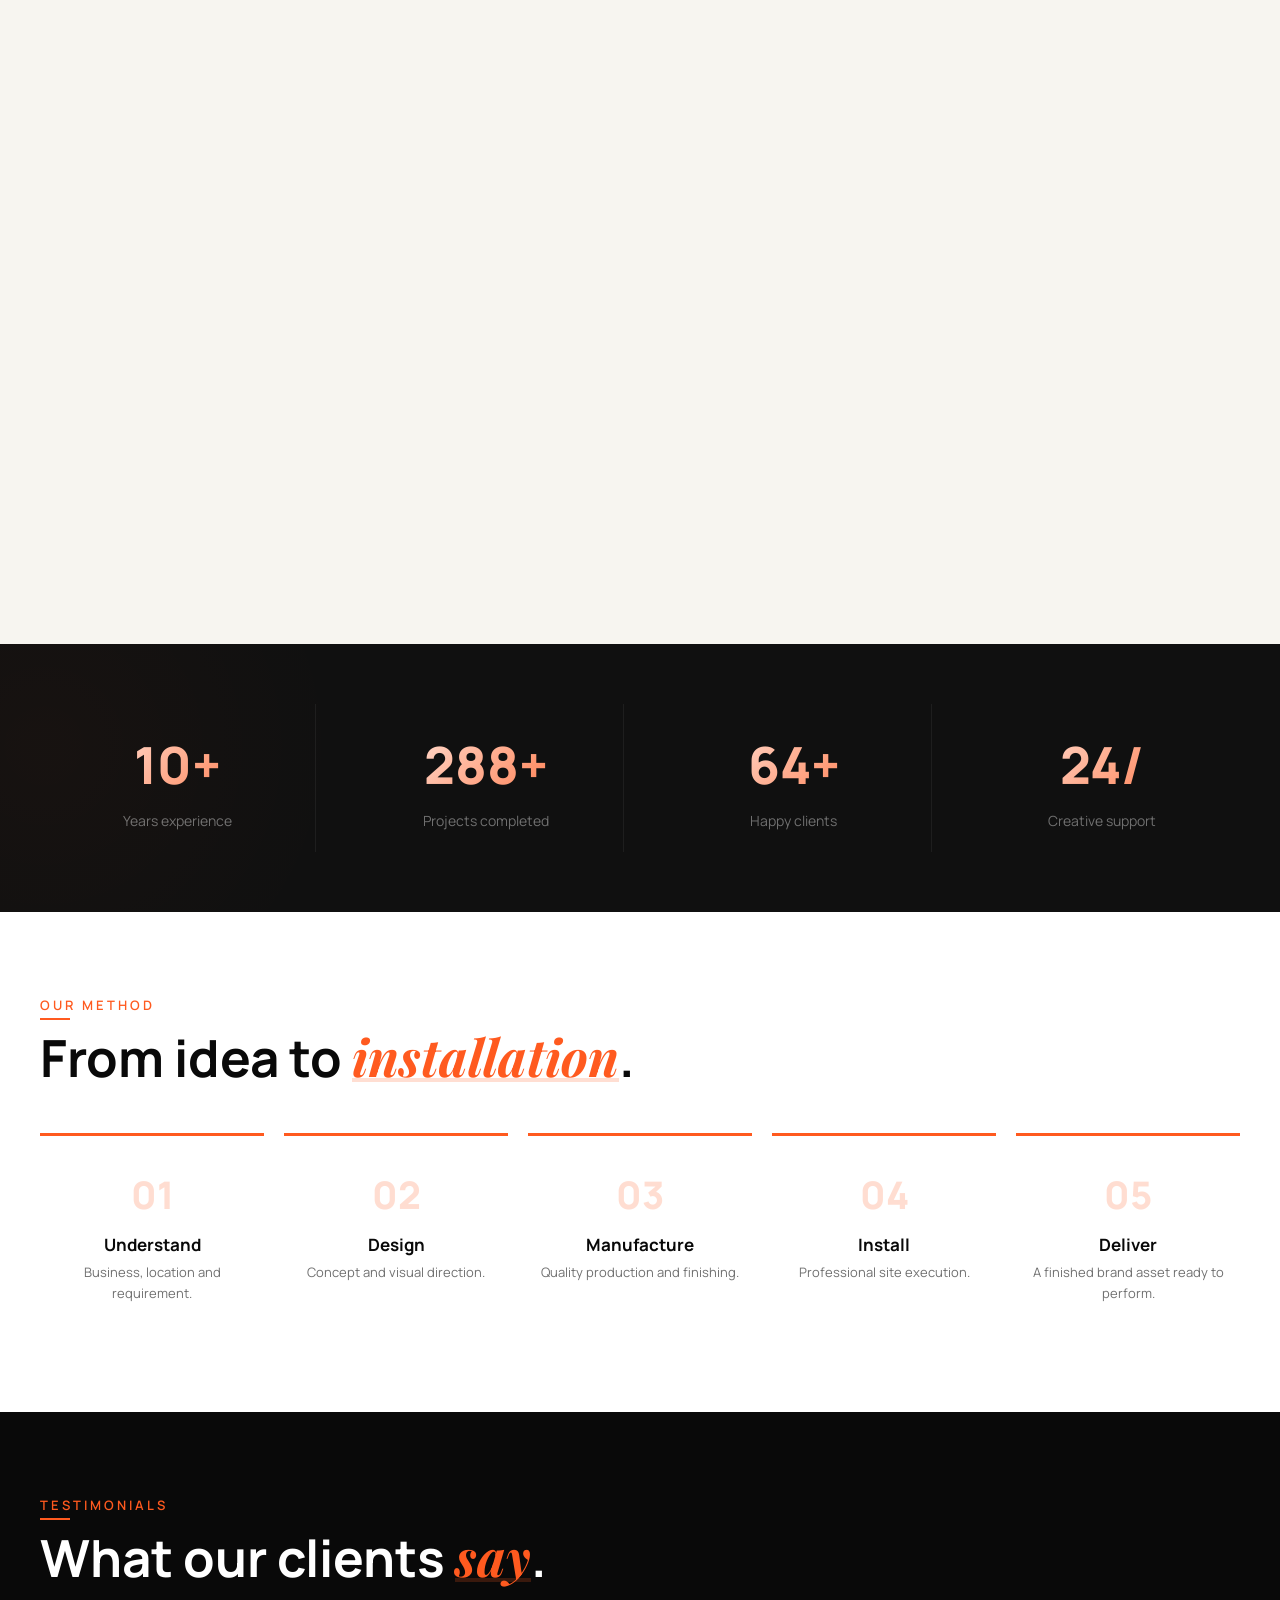
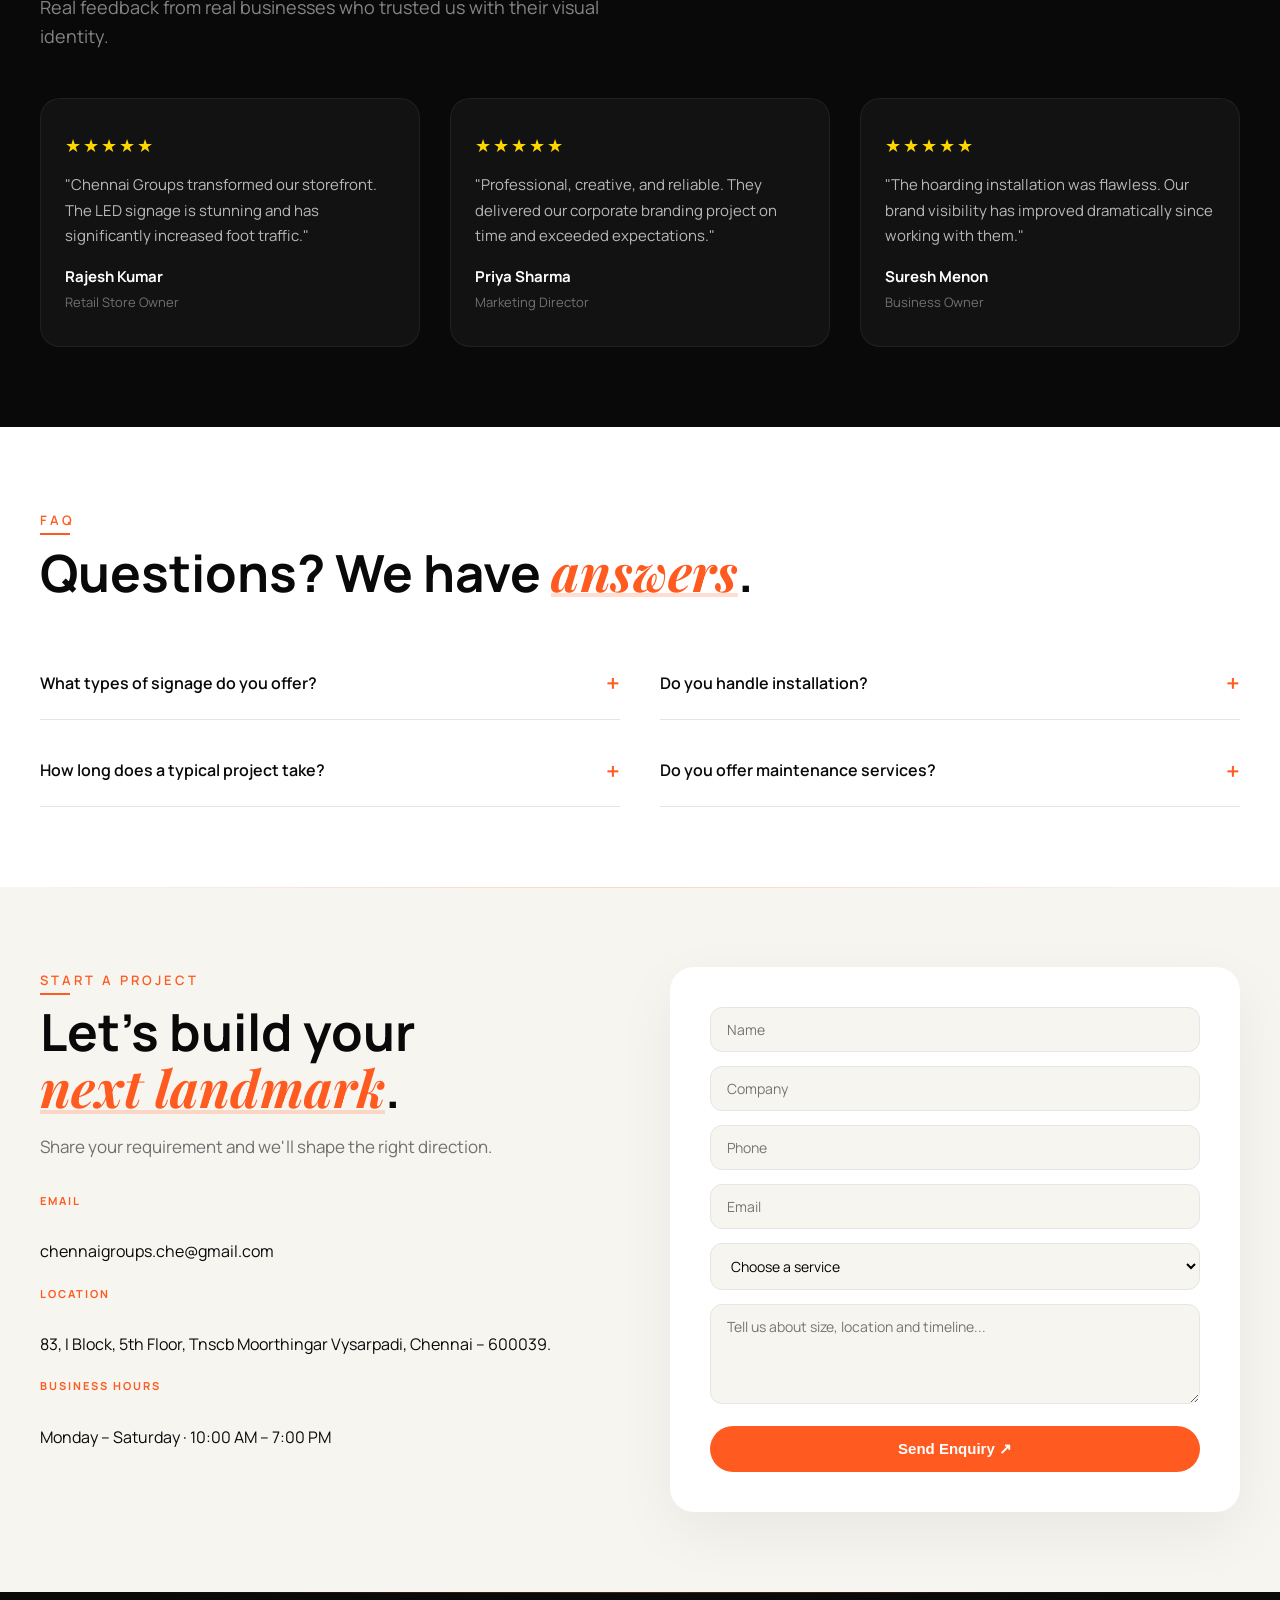
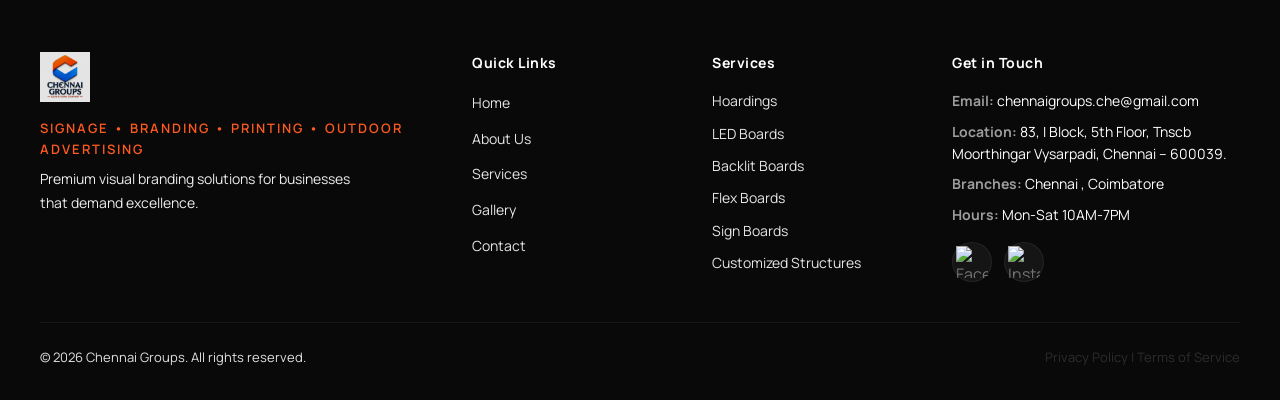
==== commit 5c4c245a: "Update index.html" ====
--- a/index.html
+++ b/index.html
@@ -596,8 +596,8 @@
   <img src="https://cdn.simpleicons.org/facebook/1877F2" alt="Facebook" width="32" height="32">
 </a>
 
-<a href="https://instagram.com/yourprofile" target="_blank">
-  <img src="https://www.instagram.com/thamizhkadavulmurugan?stkn=MWs4MTZjOXc0M3p1Mw==" alt="Instagram" width="32" height="32">
+<a href="https://www.instagram.com/thamizhkadavulmurugan?stkn=MWs4MTZjOXc0M3p1Mw==" target="_blank">
+  <img src="https://cdn.simpleicons.org/instagram/E4405F" alt="Instagram" width="32" height="32">
 </a>
            
           </div>
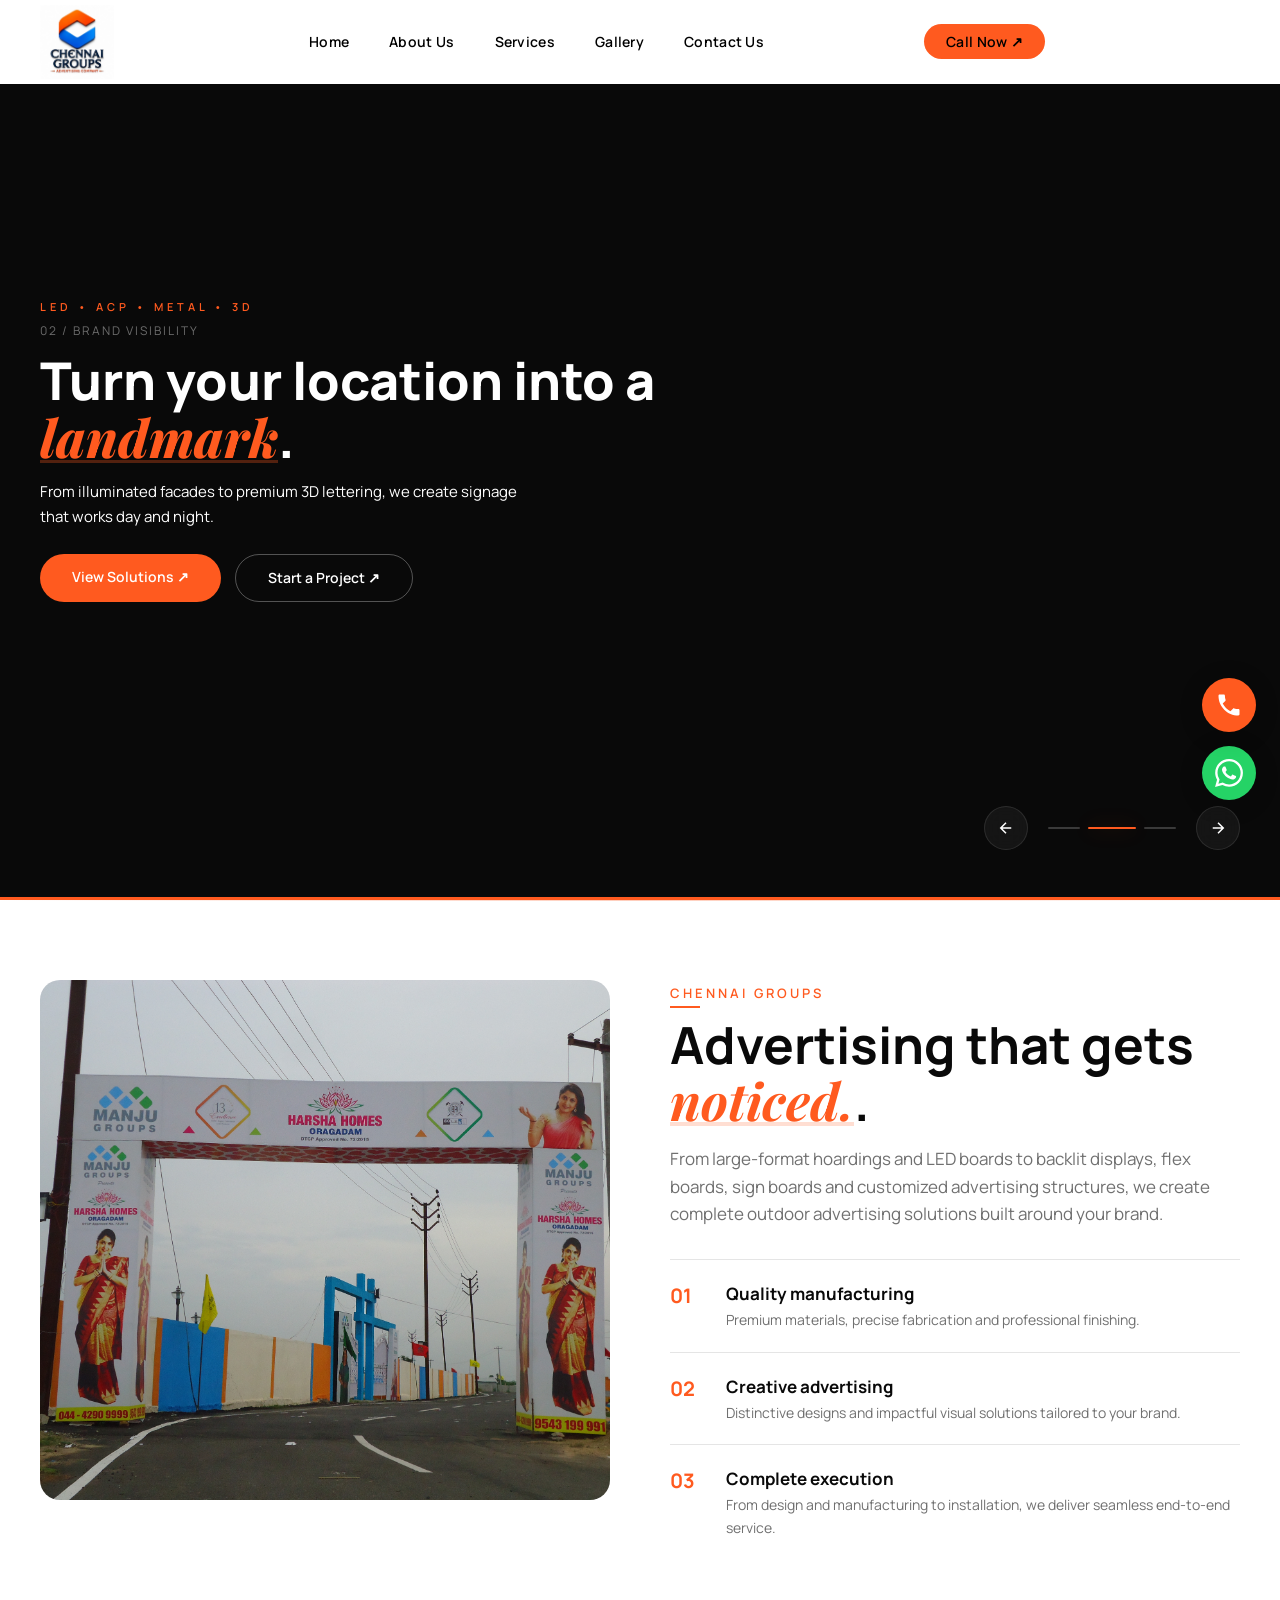
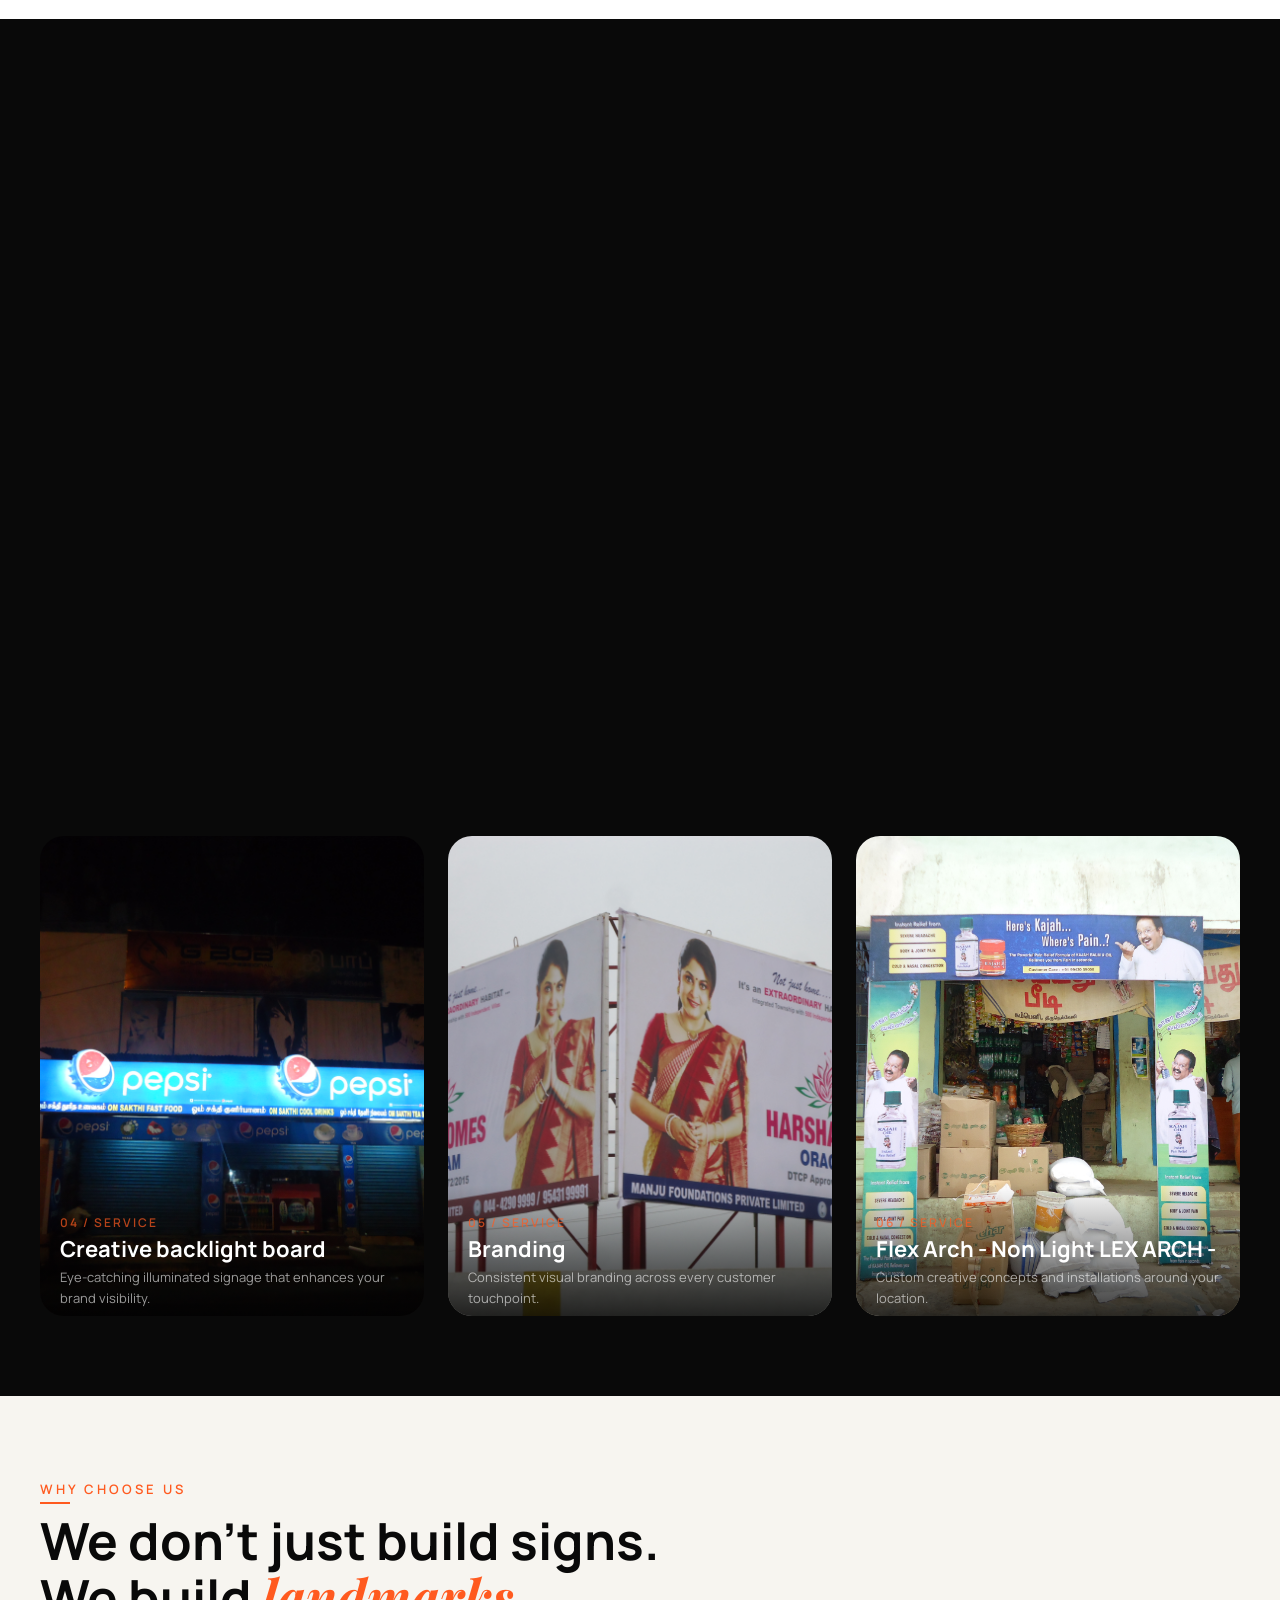
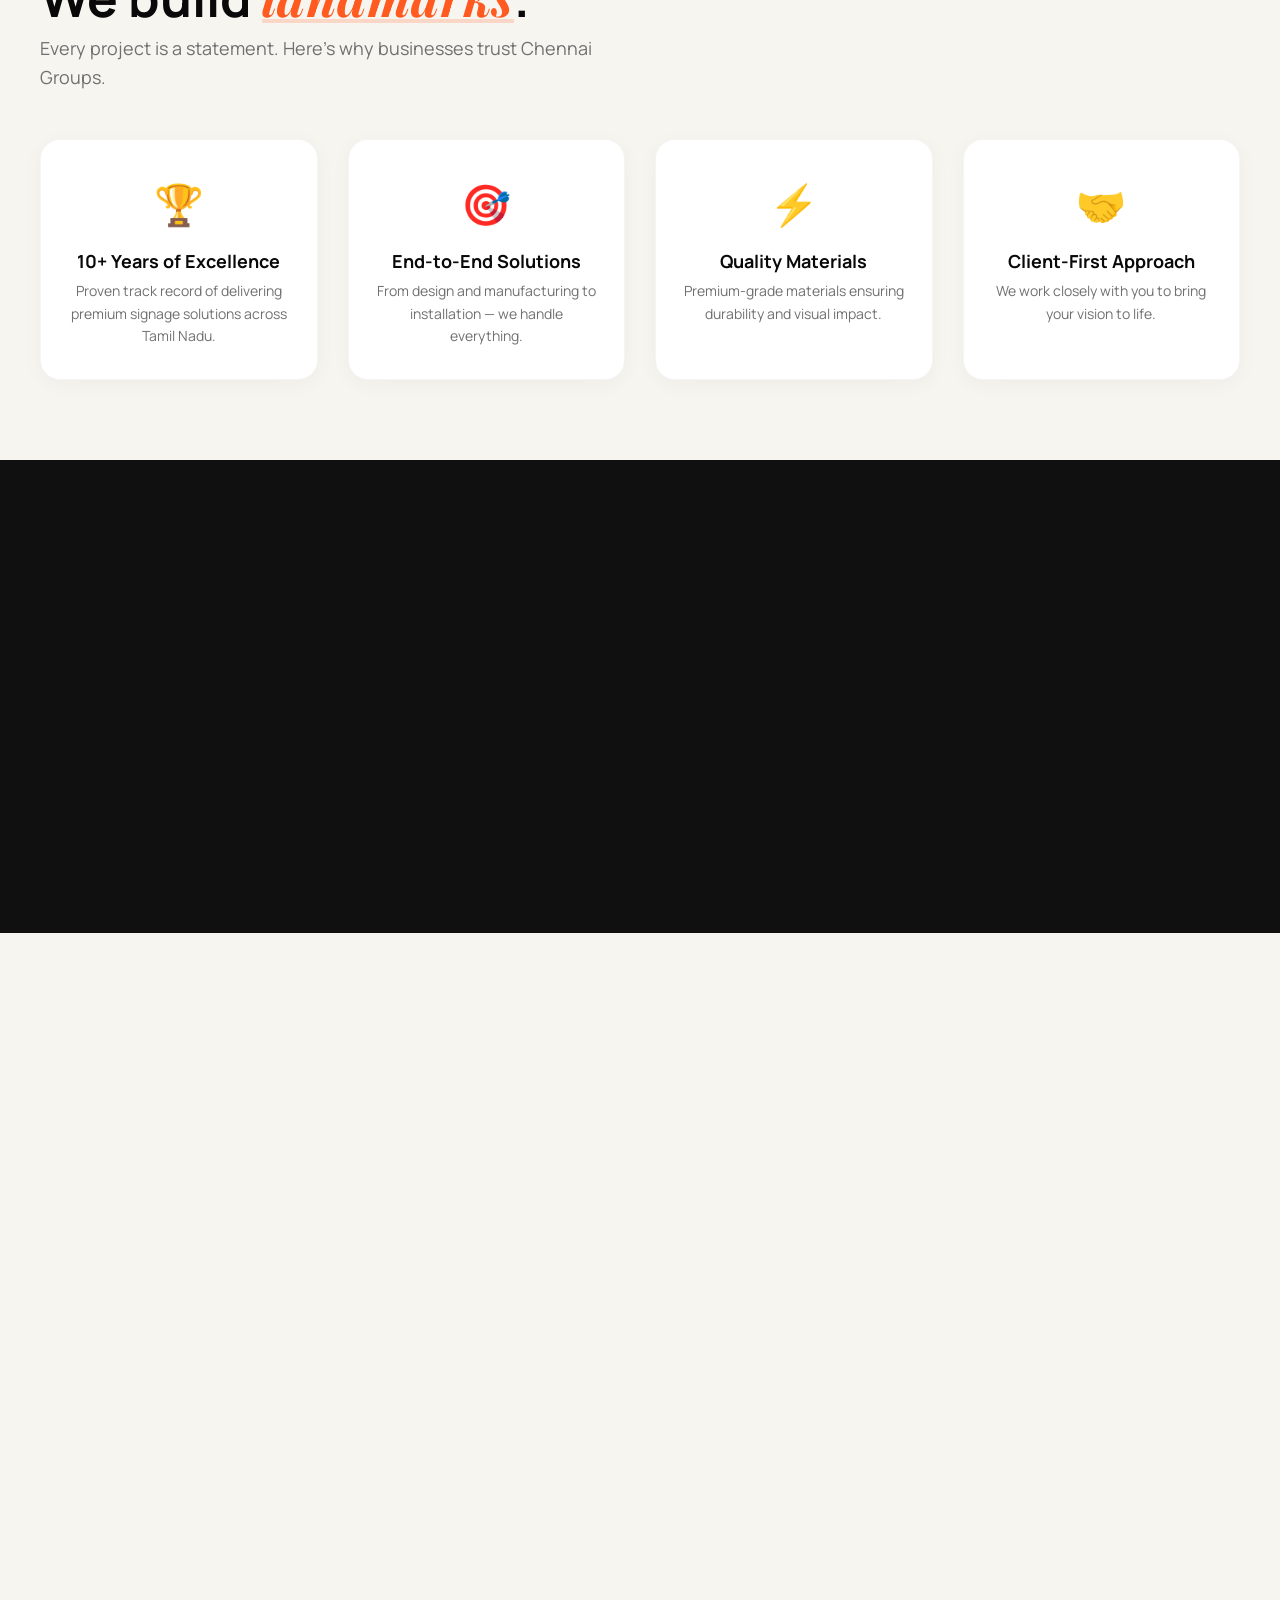
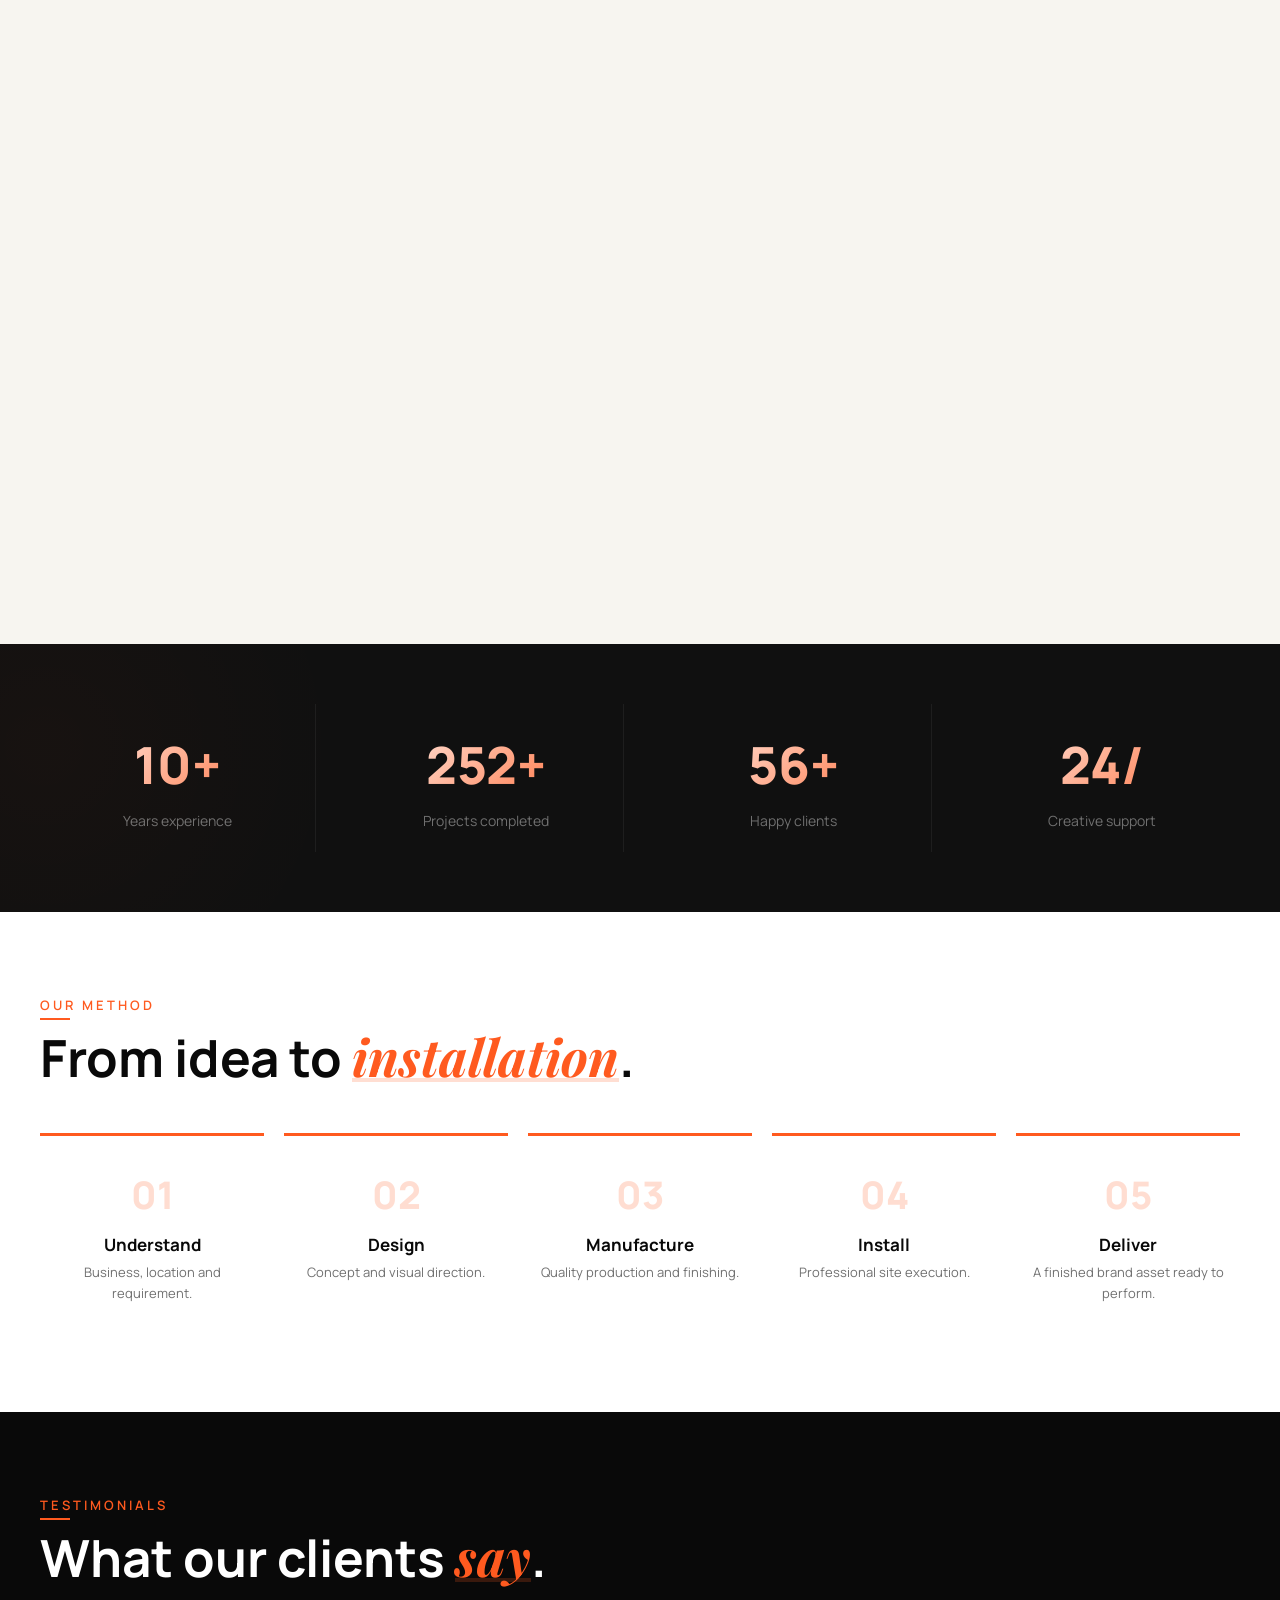
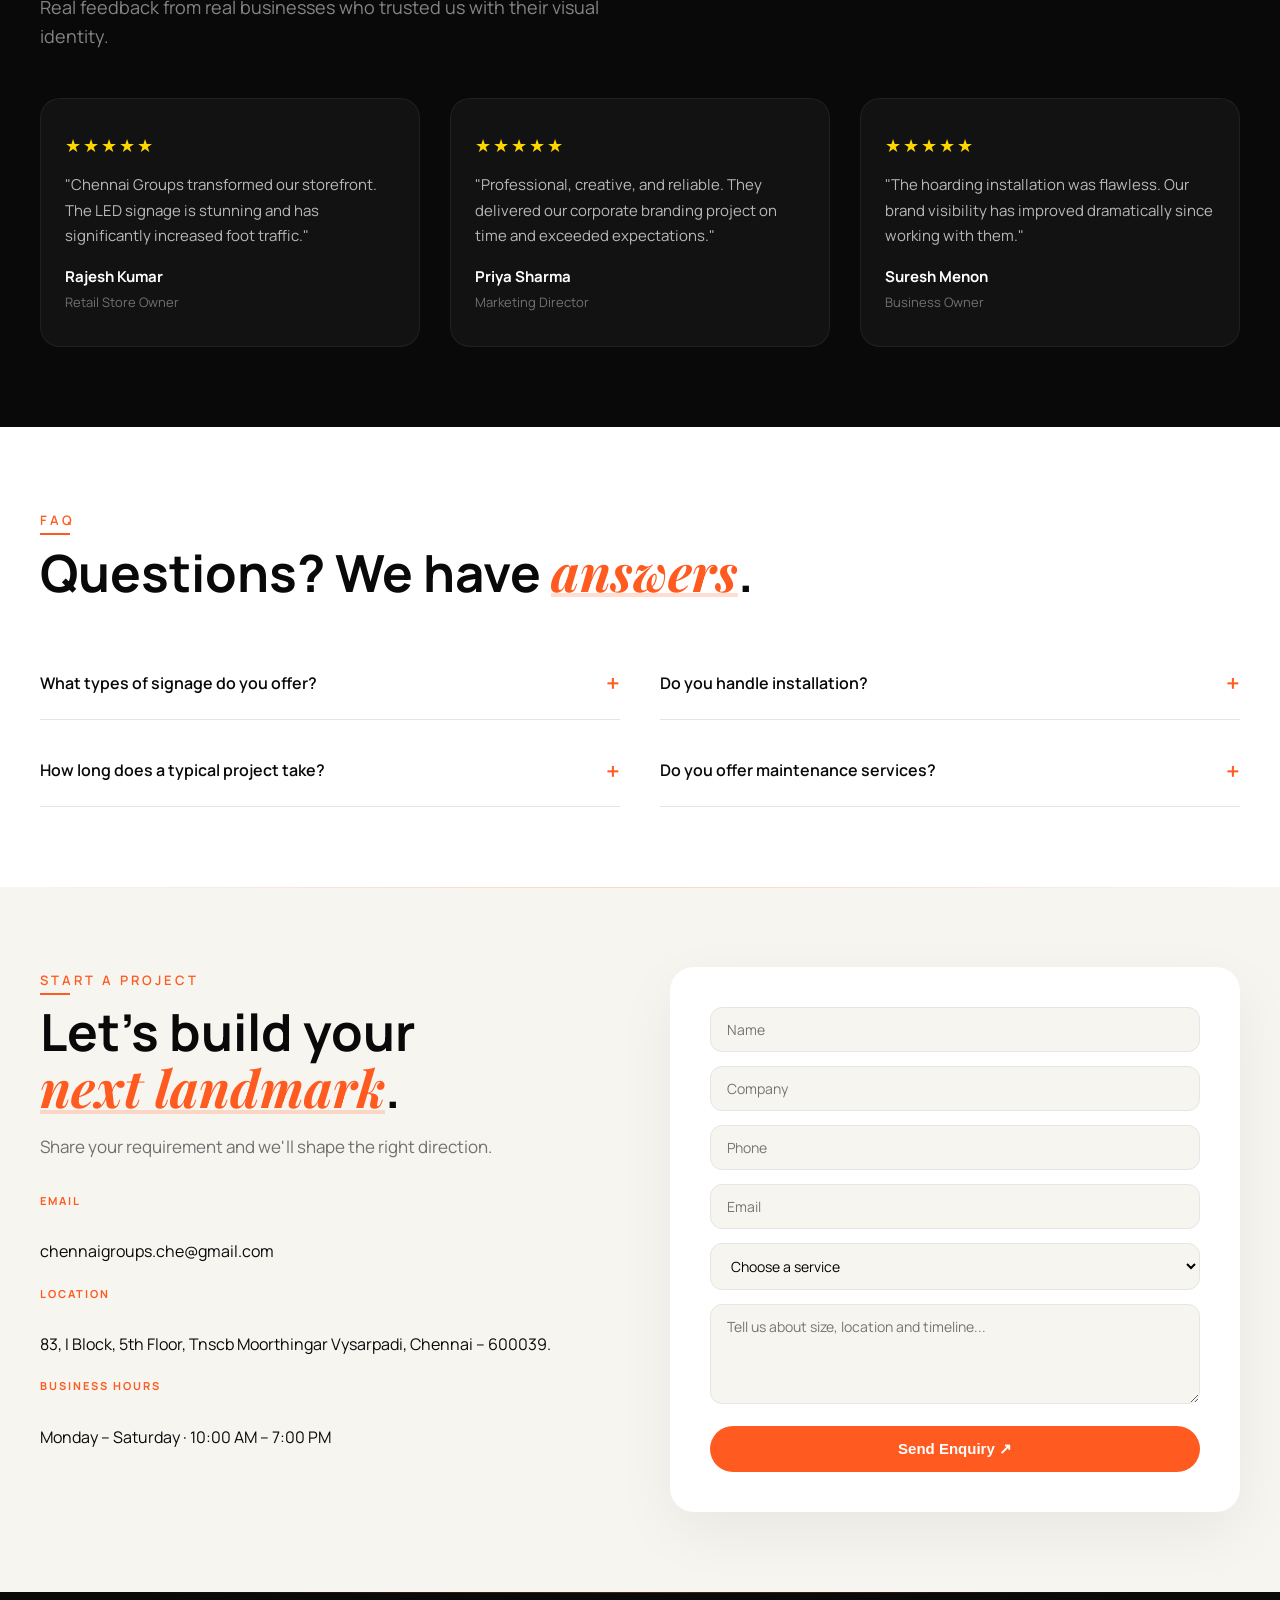
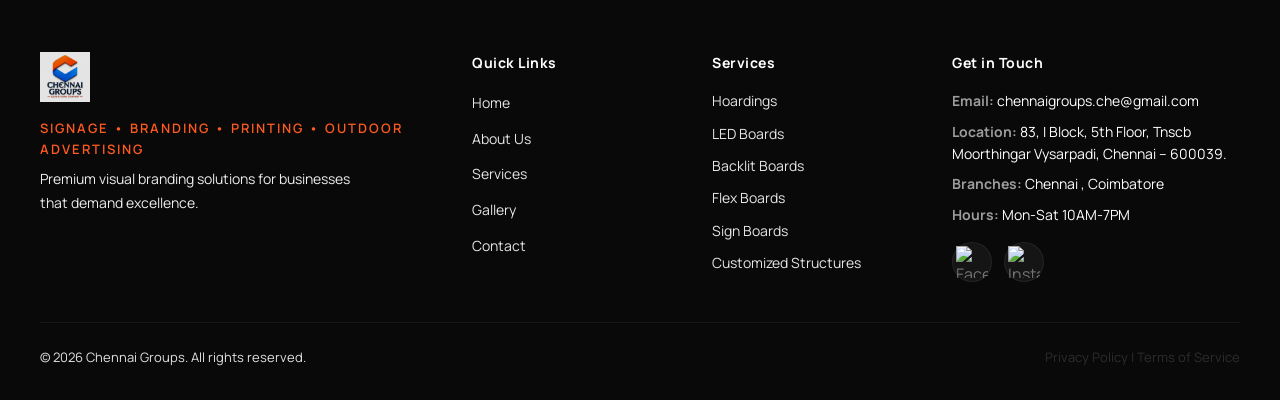
==== commit f008f899: "Update index.html" ====
--- a/index.html
+++ b/index.html
@@ -301,7 +301,7 @@
         <div class="work-grid">
           <div class="work-item animate-on-scroll"><img src="Backlit-1.jpg" alt="Commercial signage project" loading="lazy" /></div>
           <div class="work-item tall animate-on-scroll delay-1"><img src="costom-1.jpg" alt="Outdoor branding installation" loading="lazy" /></div>
-          <div class="work-item animate-on-scroll delay-2"><img src="flex-2.JPG" alt="LED signage and printing" loading="lazy" /></div>
+          <div class="work-item animate-on-scroll delay-2"><img src="flex-2.jpg" alt="LED signage and printing" loading="lazy" /></div>
           <div class="work-item animate-on-scroll delay-3"><img src="hoarding-1.jpg" alt="Premium signage" loading="lazy" /></div>
           <div class="work-item tall animate-on-scroll delay-4"><img src="led-1.jpg" alt="Branding project" loading="lazy" /></div>
           <div class="work-item animate-on-scroll delay-5"><img src="led-7.jpg" alt="Outdoor advertising" loading="lazy" /></div>
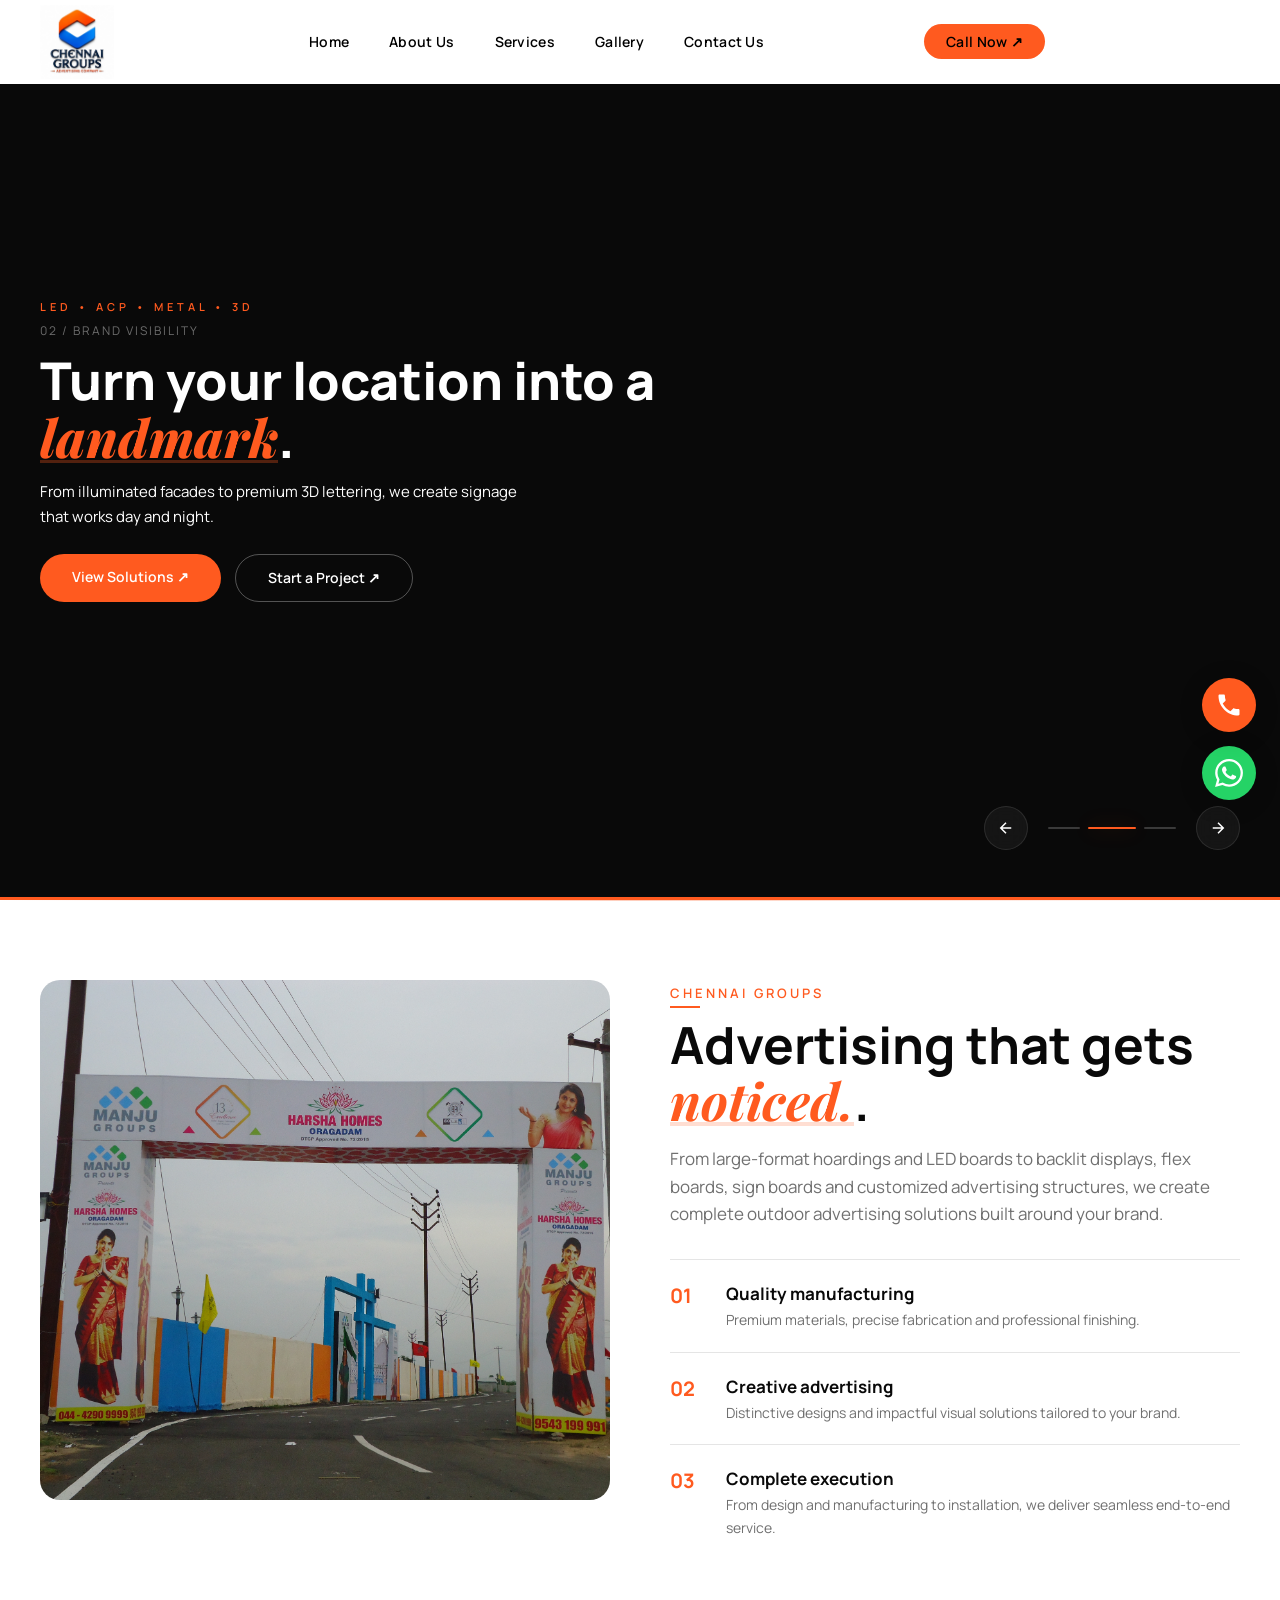
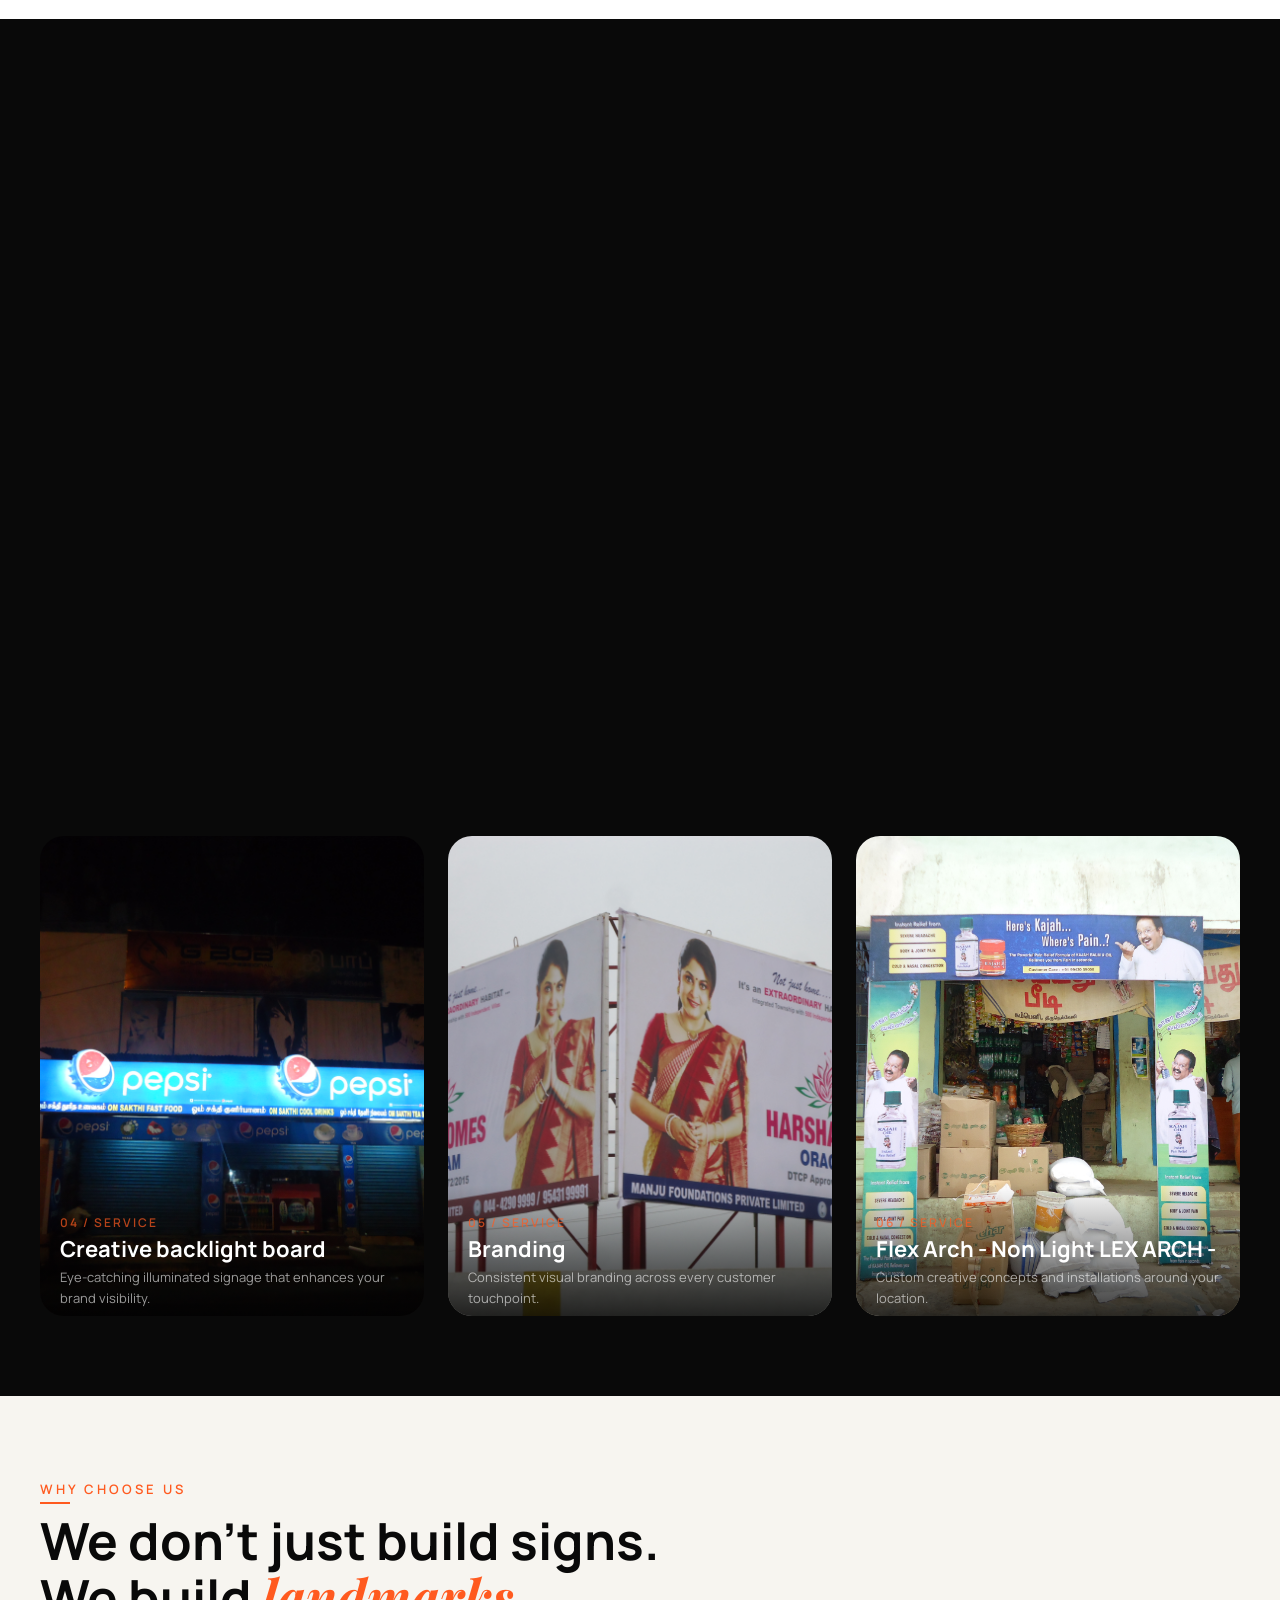
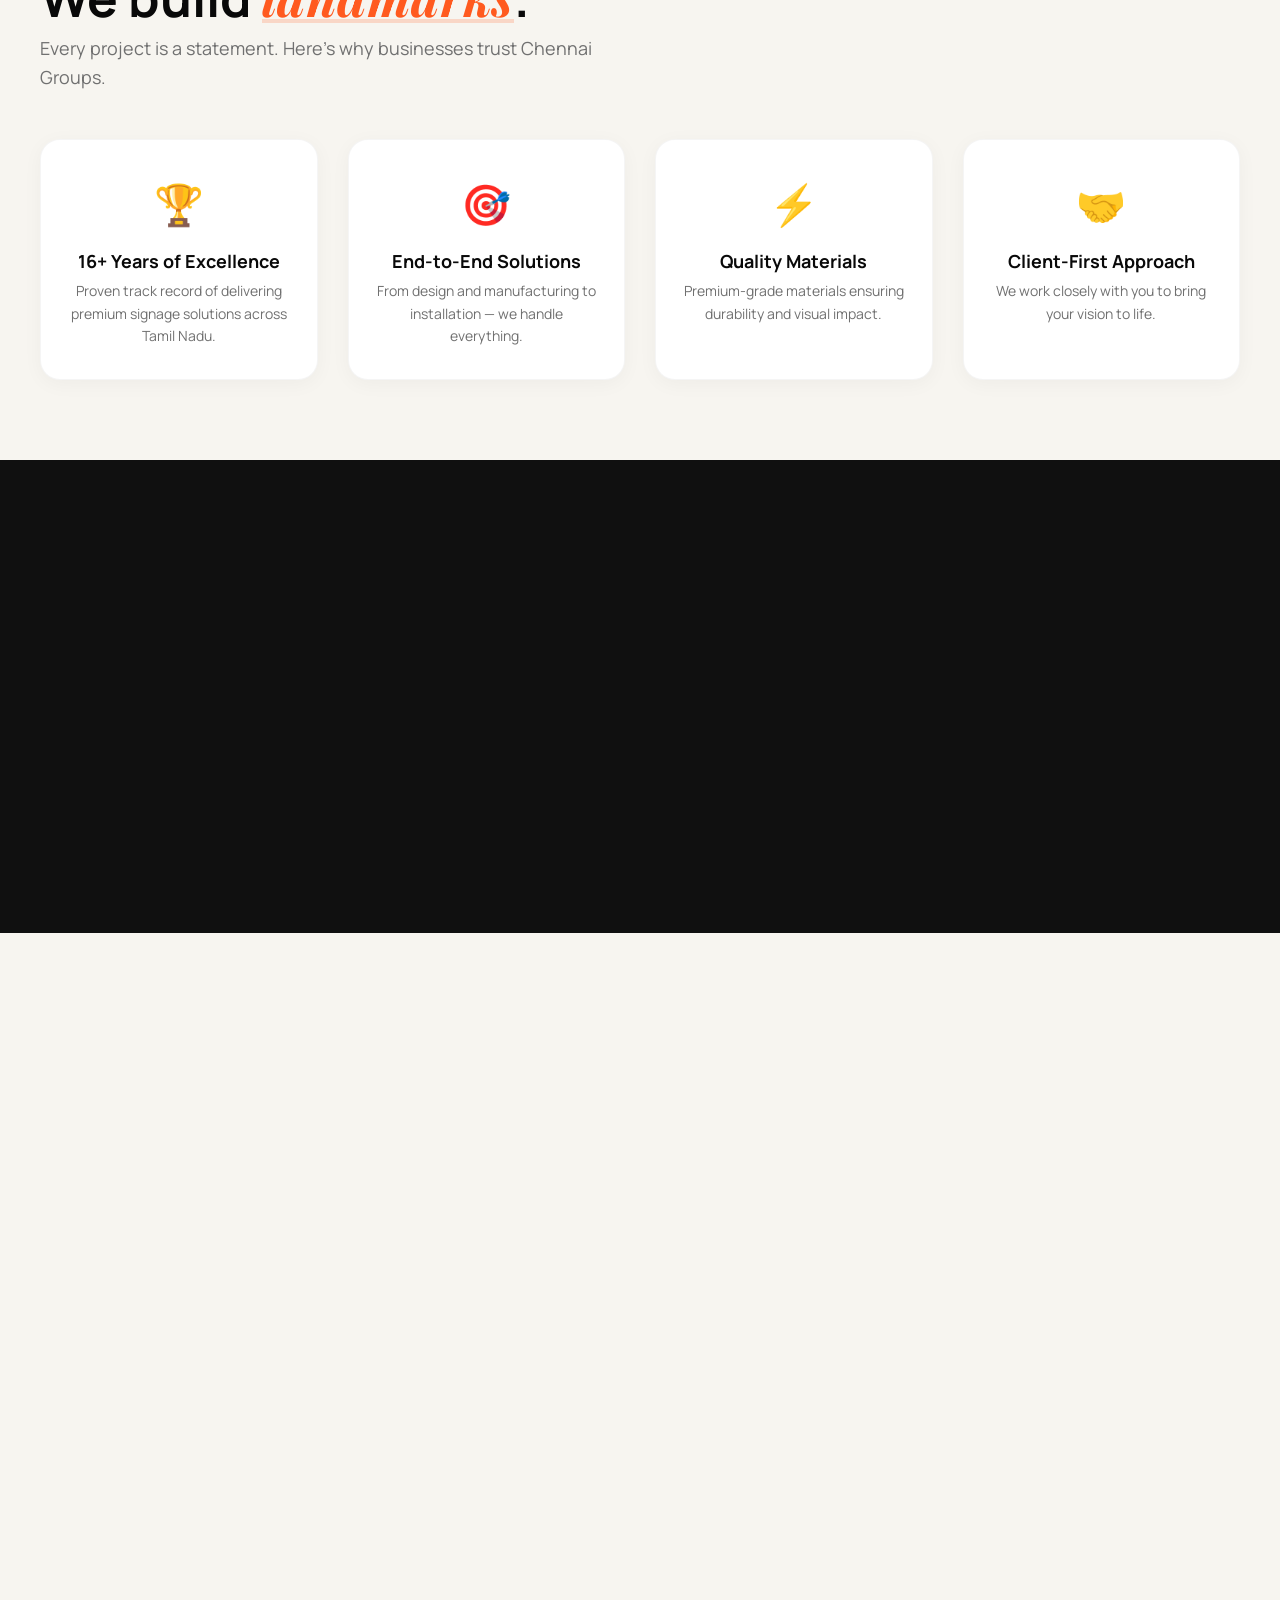
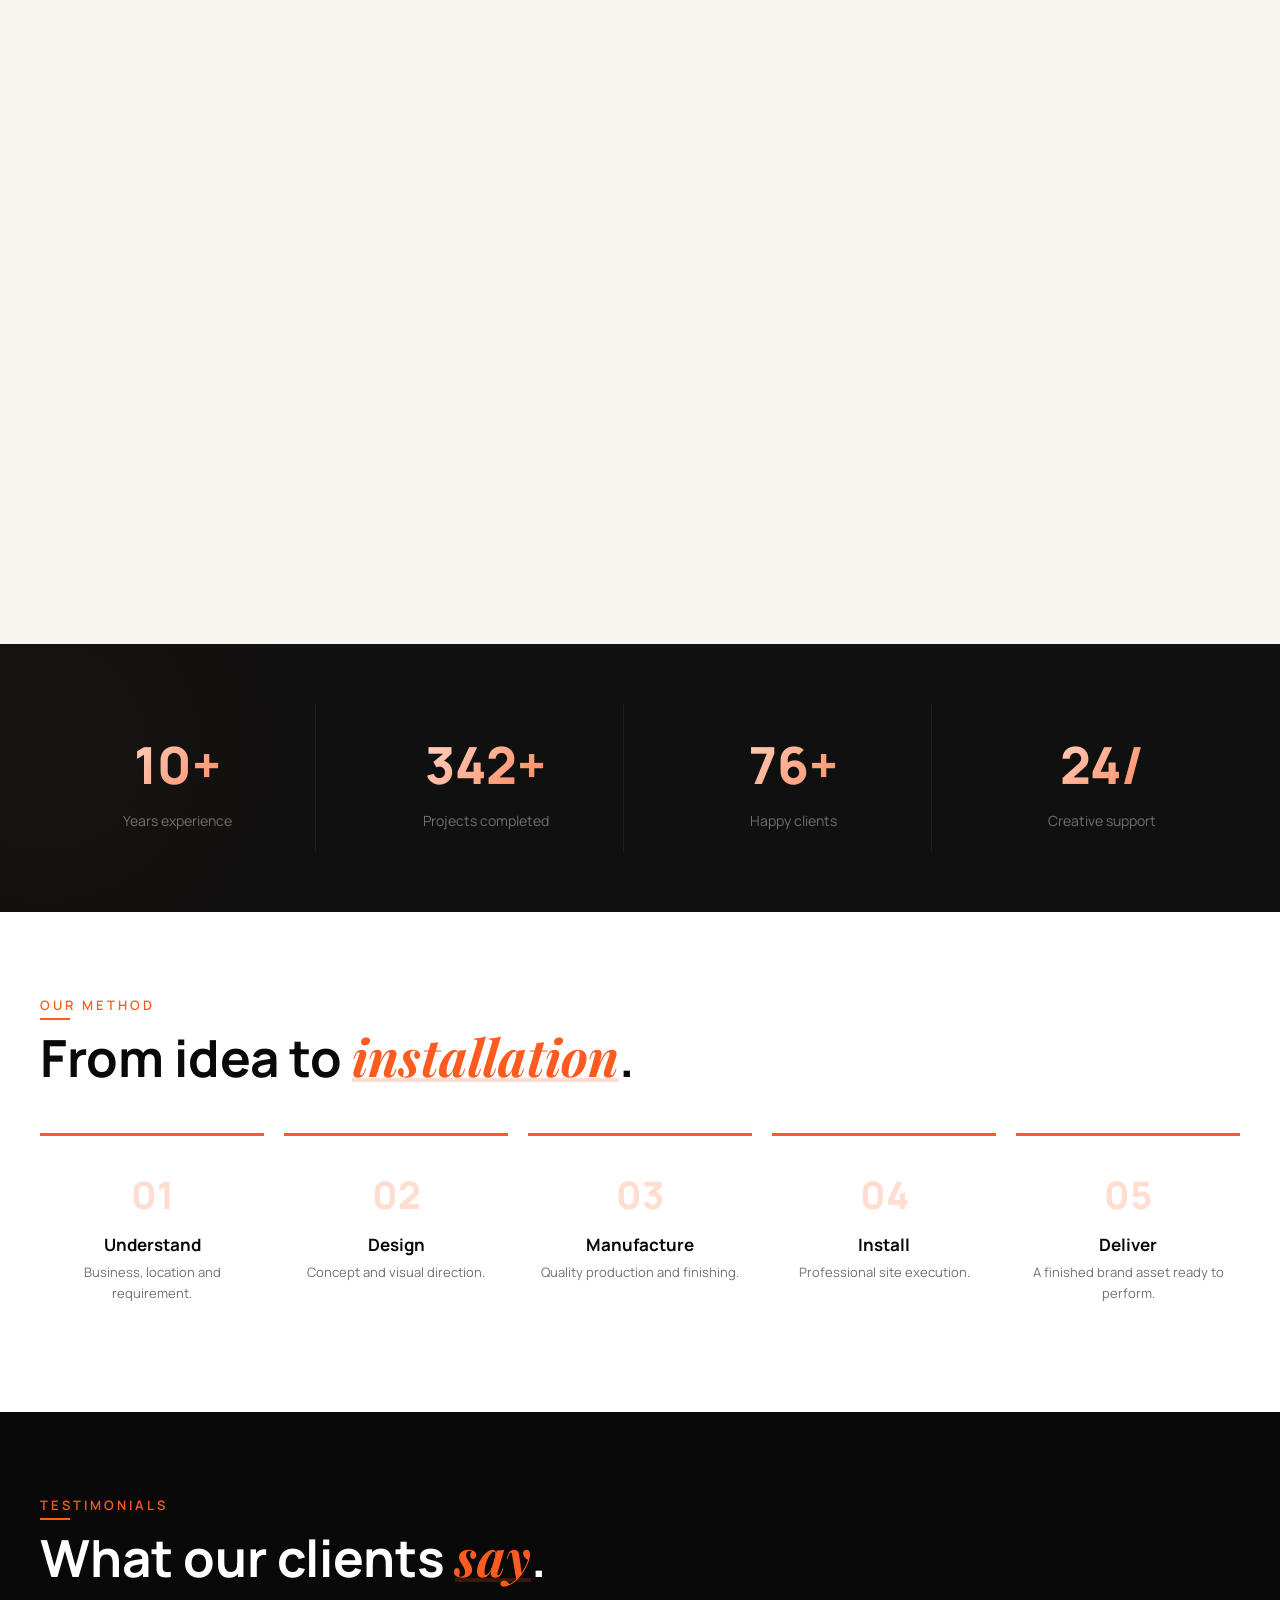
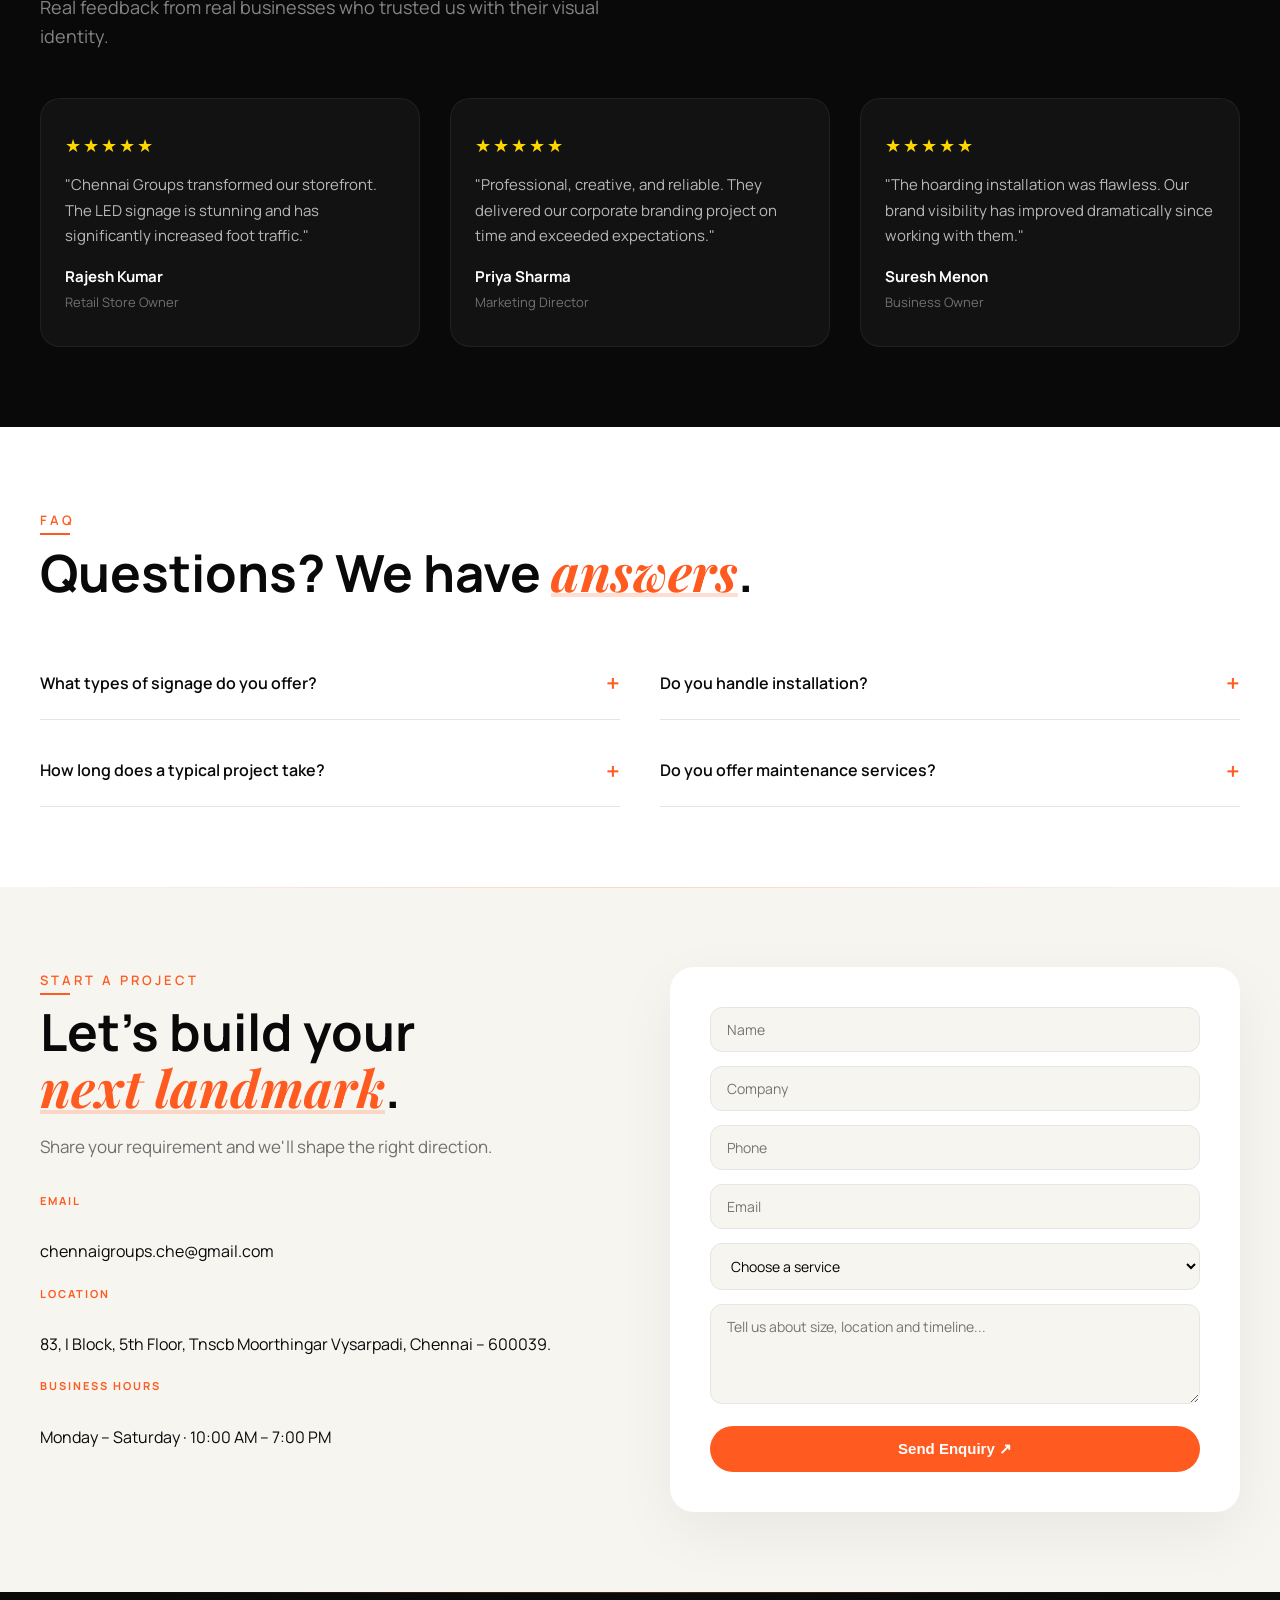
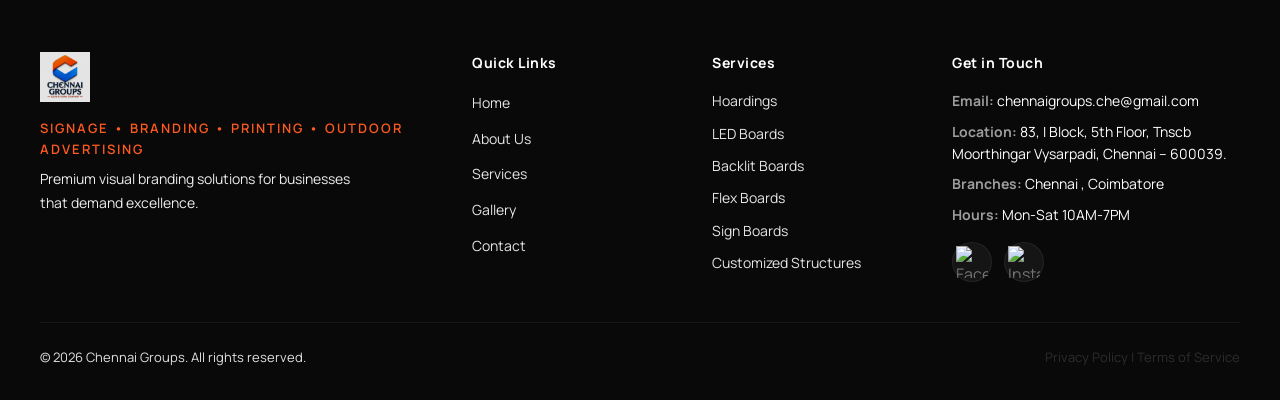
==== commit 333547d4: "Update index.html" ====
--- a/index.html
+++ b/index.html
@@ -231,7 +231,7 @@
         <div class="why-grid">
           <div class="why-card animate-on-scroll">
             <div class="why-icon">🏆</div>
-            <h3>10+ Years of Excellence</h3>
+            <h3>16+ Years of Excellence</h3>
             <p>Proven track record of delivering premium signage solutions across Tamil Nadu.</p>
           </div>
           <div class="why-card animate-on-scroll delay-1">
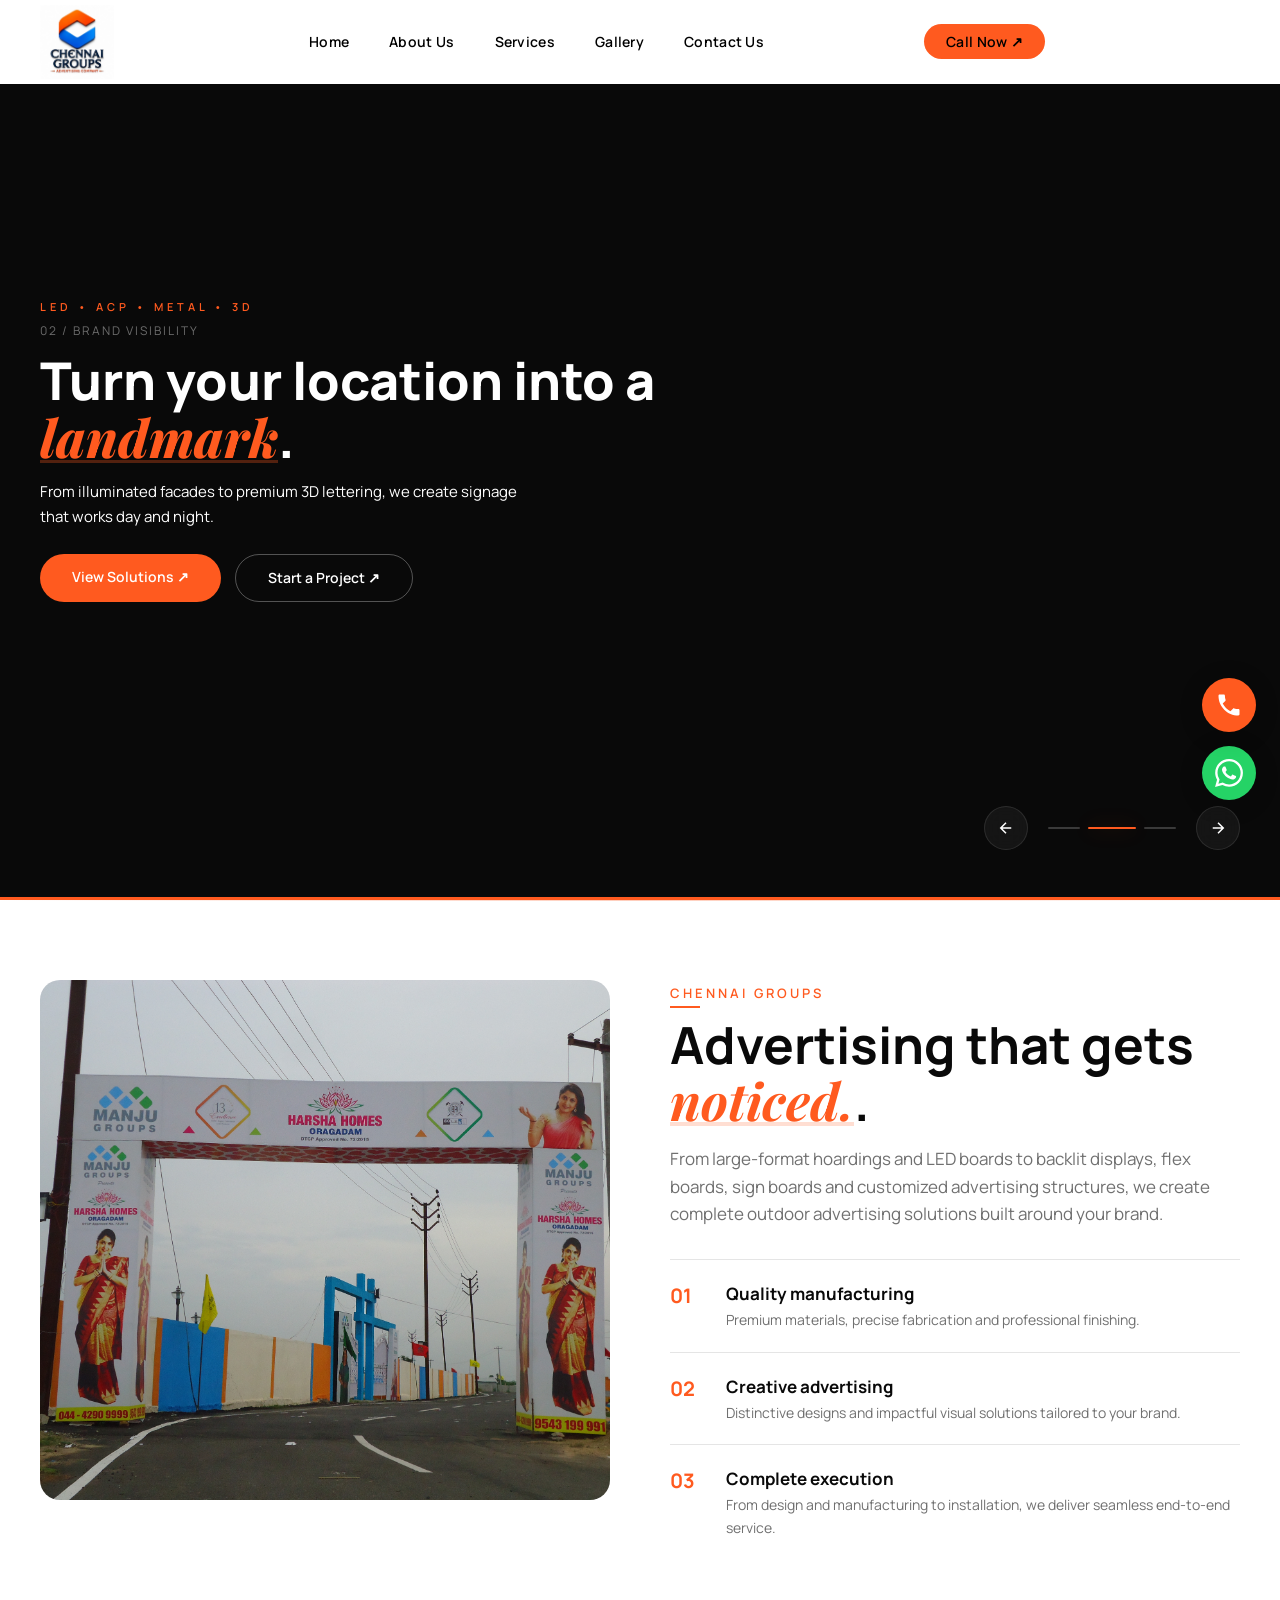
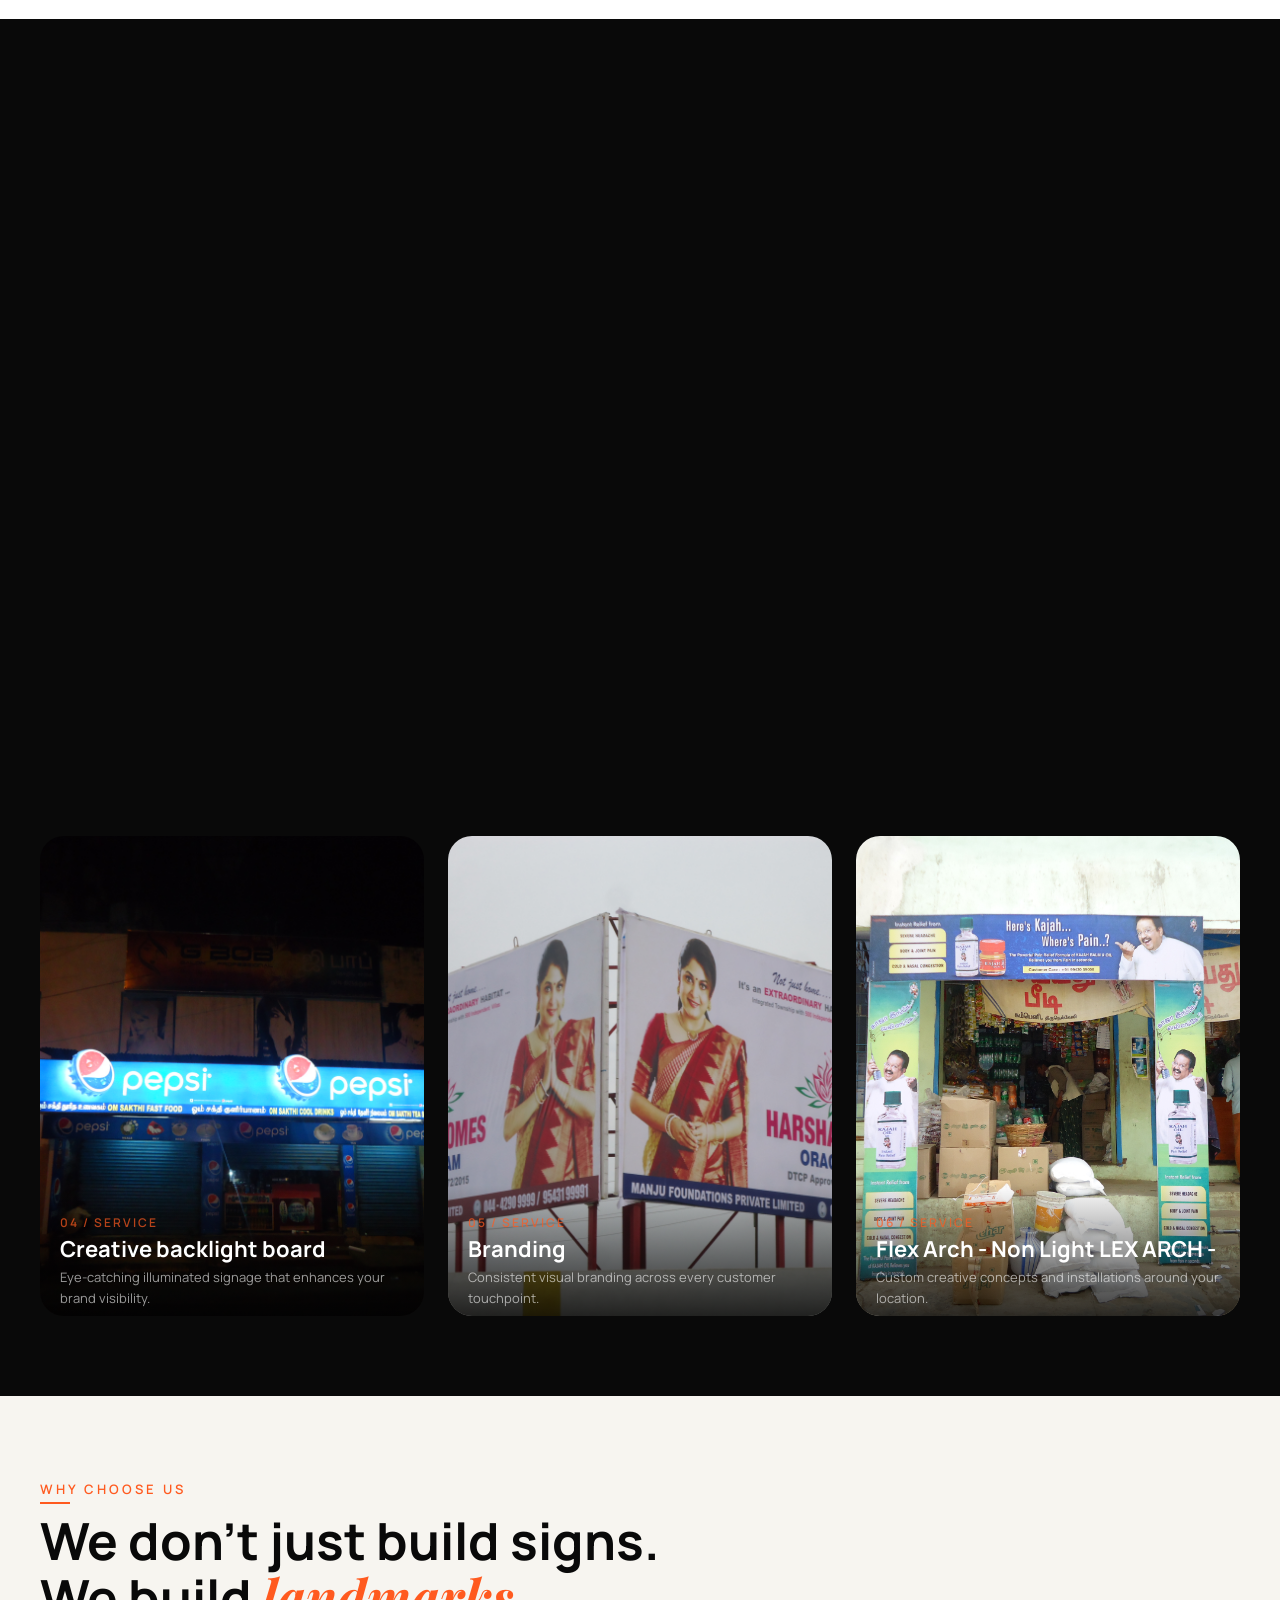
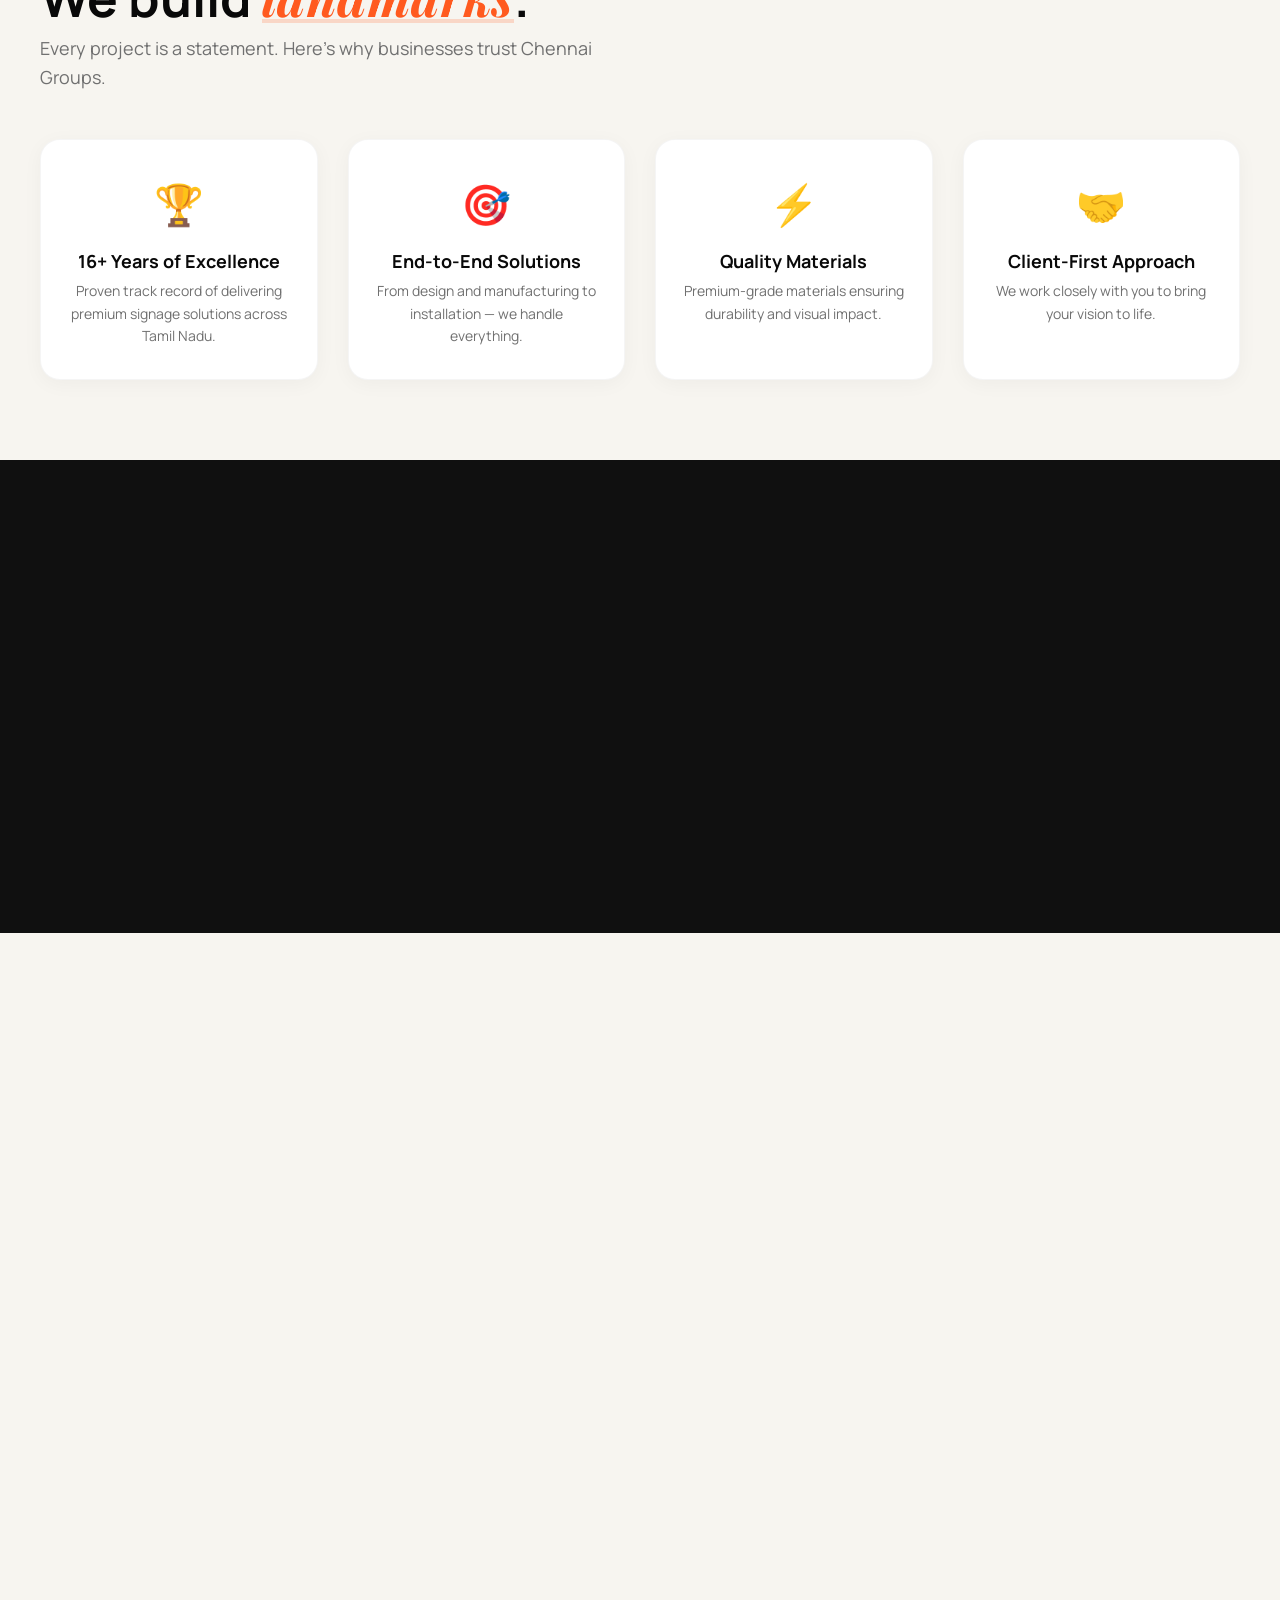
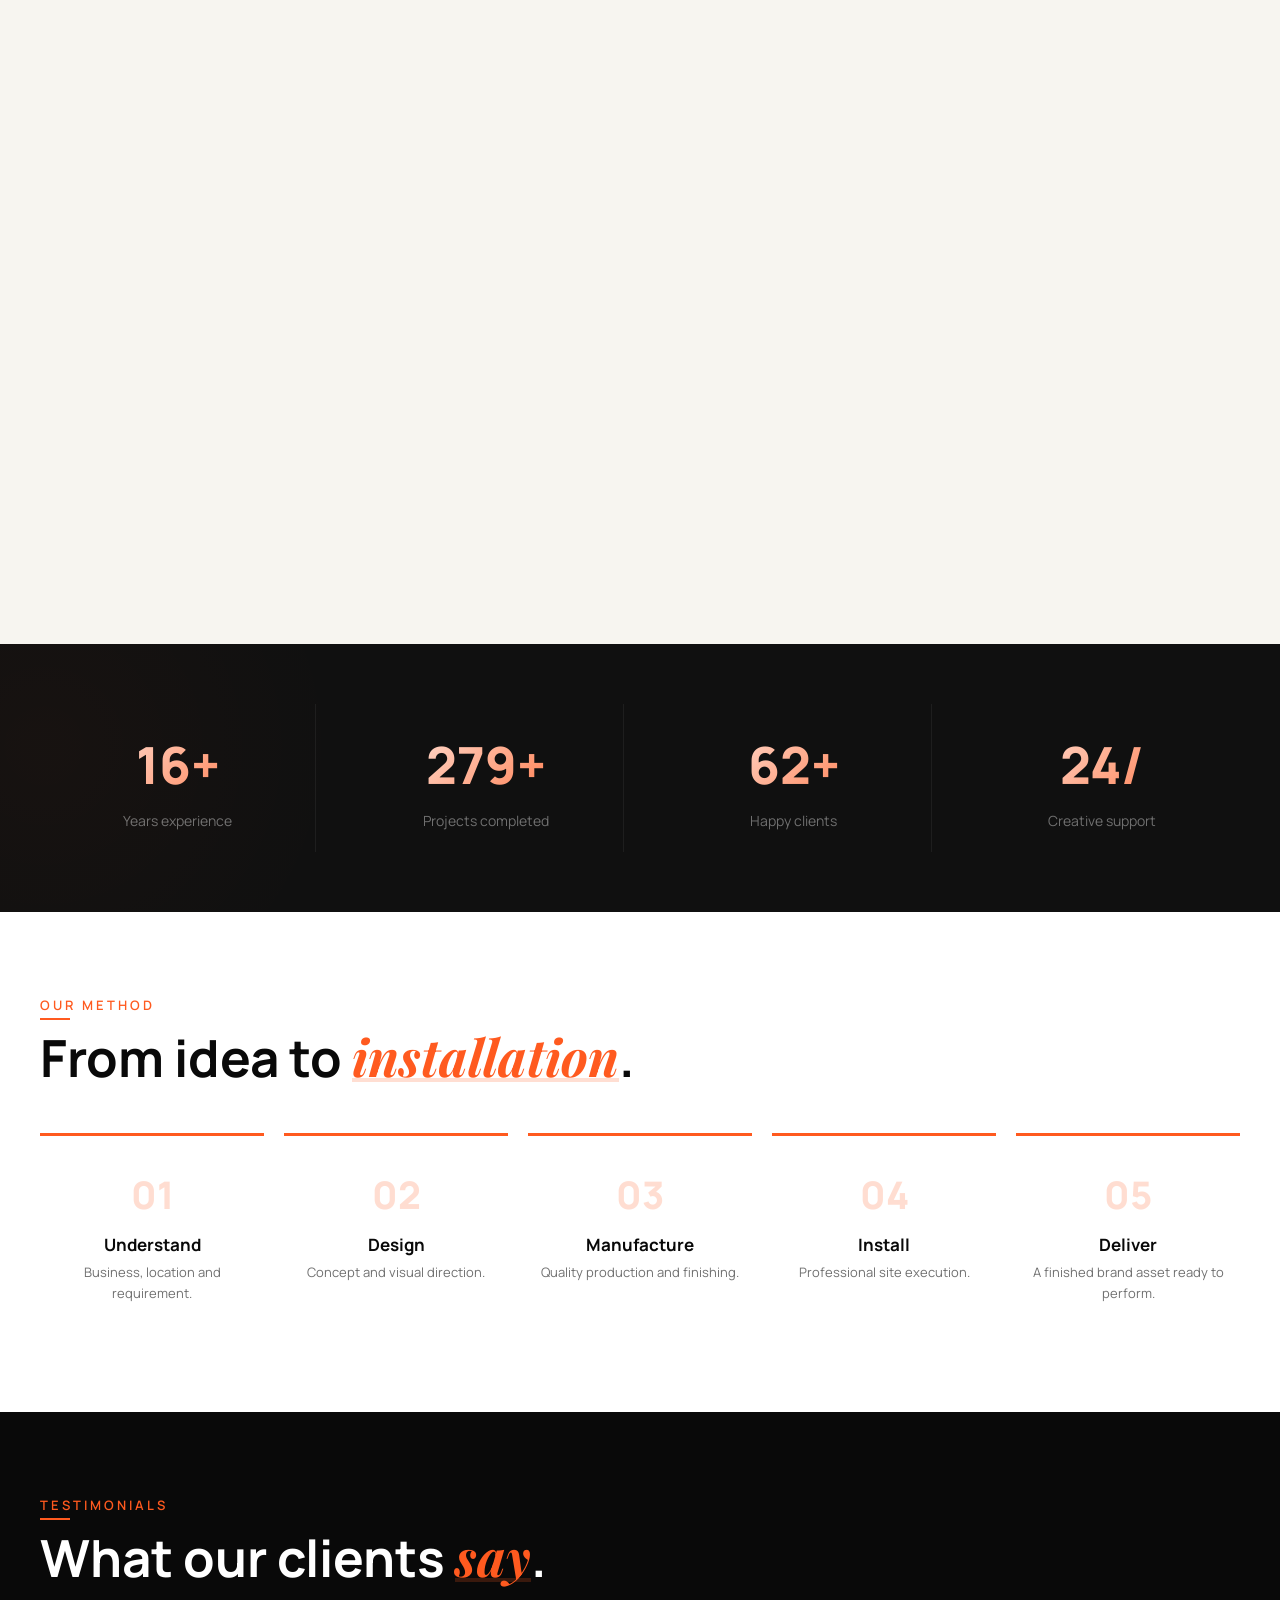
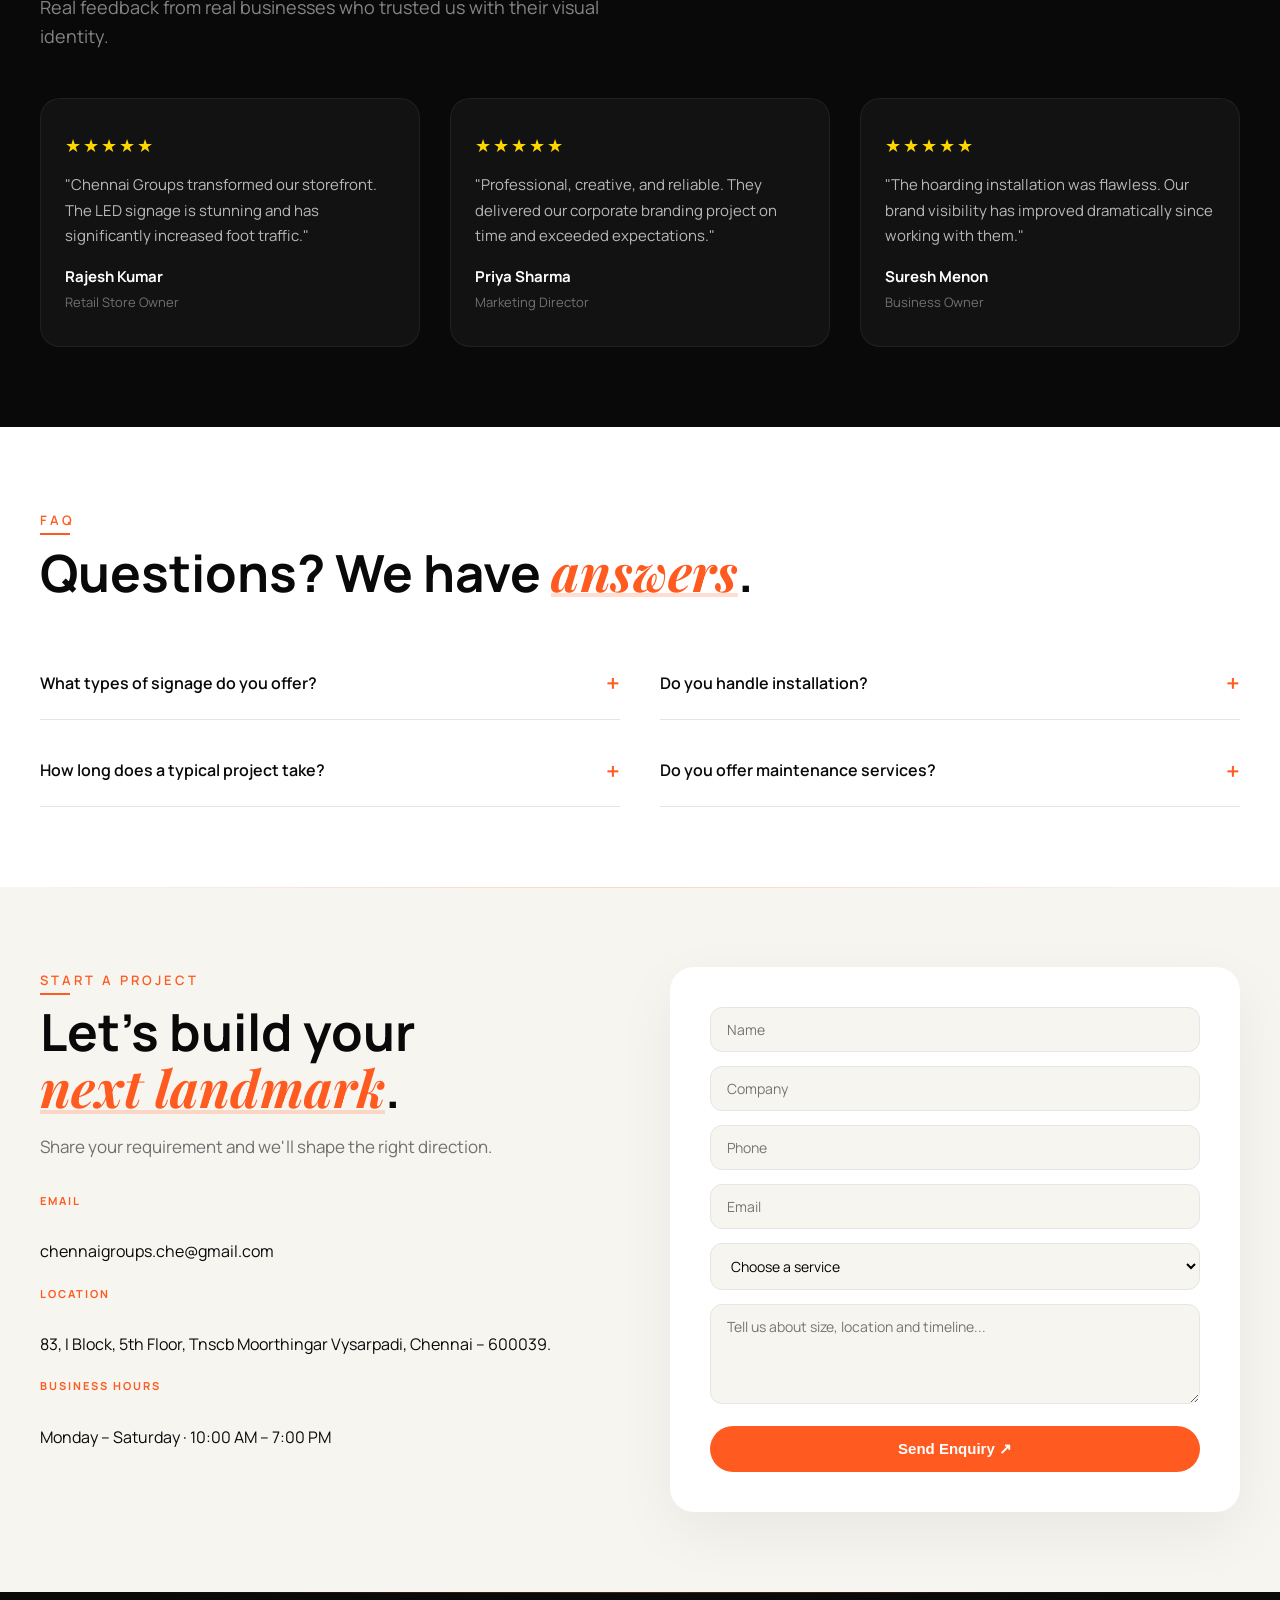
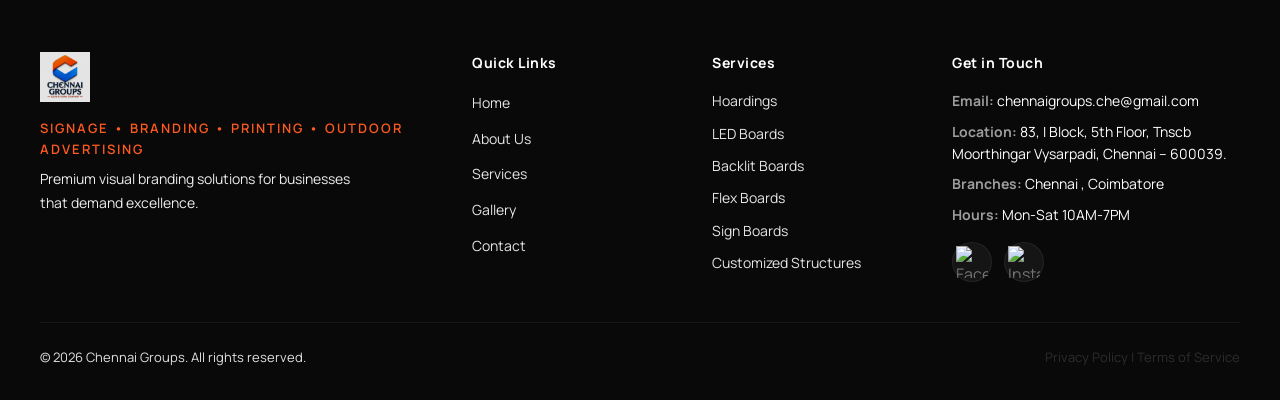
==== commit ea720b8e: "Update index.html" ====
--- a/index.html
+++ b/index.html
@@ -312,7 +312,7 @@
     <!-- STATS -->
     <section class="section stats-section">
       <div class="container stats-grid">
-        <div class="animate-on-scroll"><span class="stat-number" data-count="10">0</span><span class="stat-label">Years experience</span></div>
+        <div class="animate-on-scroll"><span class="stat-number" data-count="16">0</span><span class="stat-label">Years experience</span></div>
         <div class="animate-on-scroll delay-1"><span class="stat-number" data-count="500">0</span><span class="stat-label">Projects completed</span></div>
         <div class="animate-on-scroll delay-2"><span class="stat-number" data-count="100">0</span><span class="stat-label">Happy clients</span></div>
         <div class="animate-on-scroll delay-3"><span class="stat-number" data-count="24">0</span><span class="stat-label">Creative support</span></div>
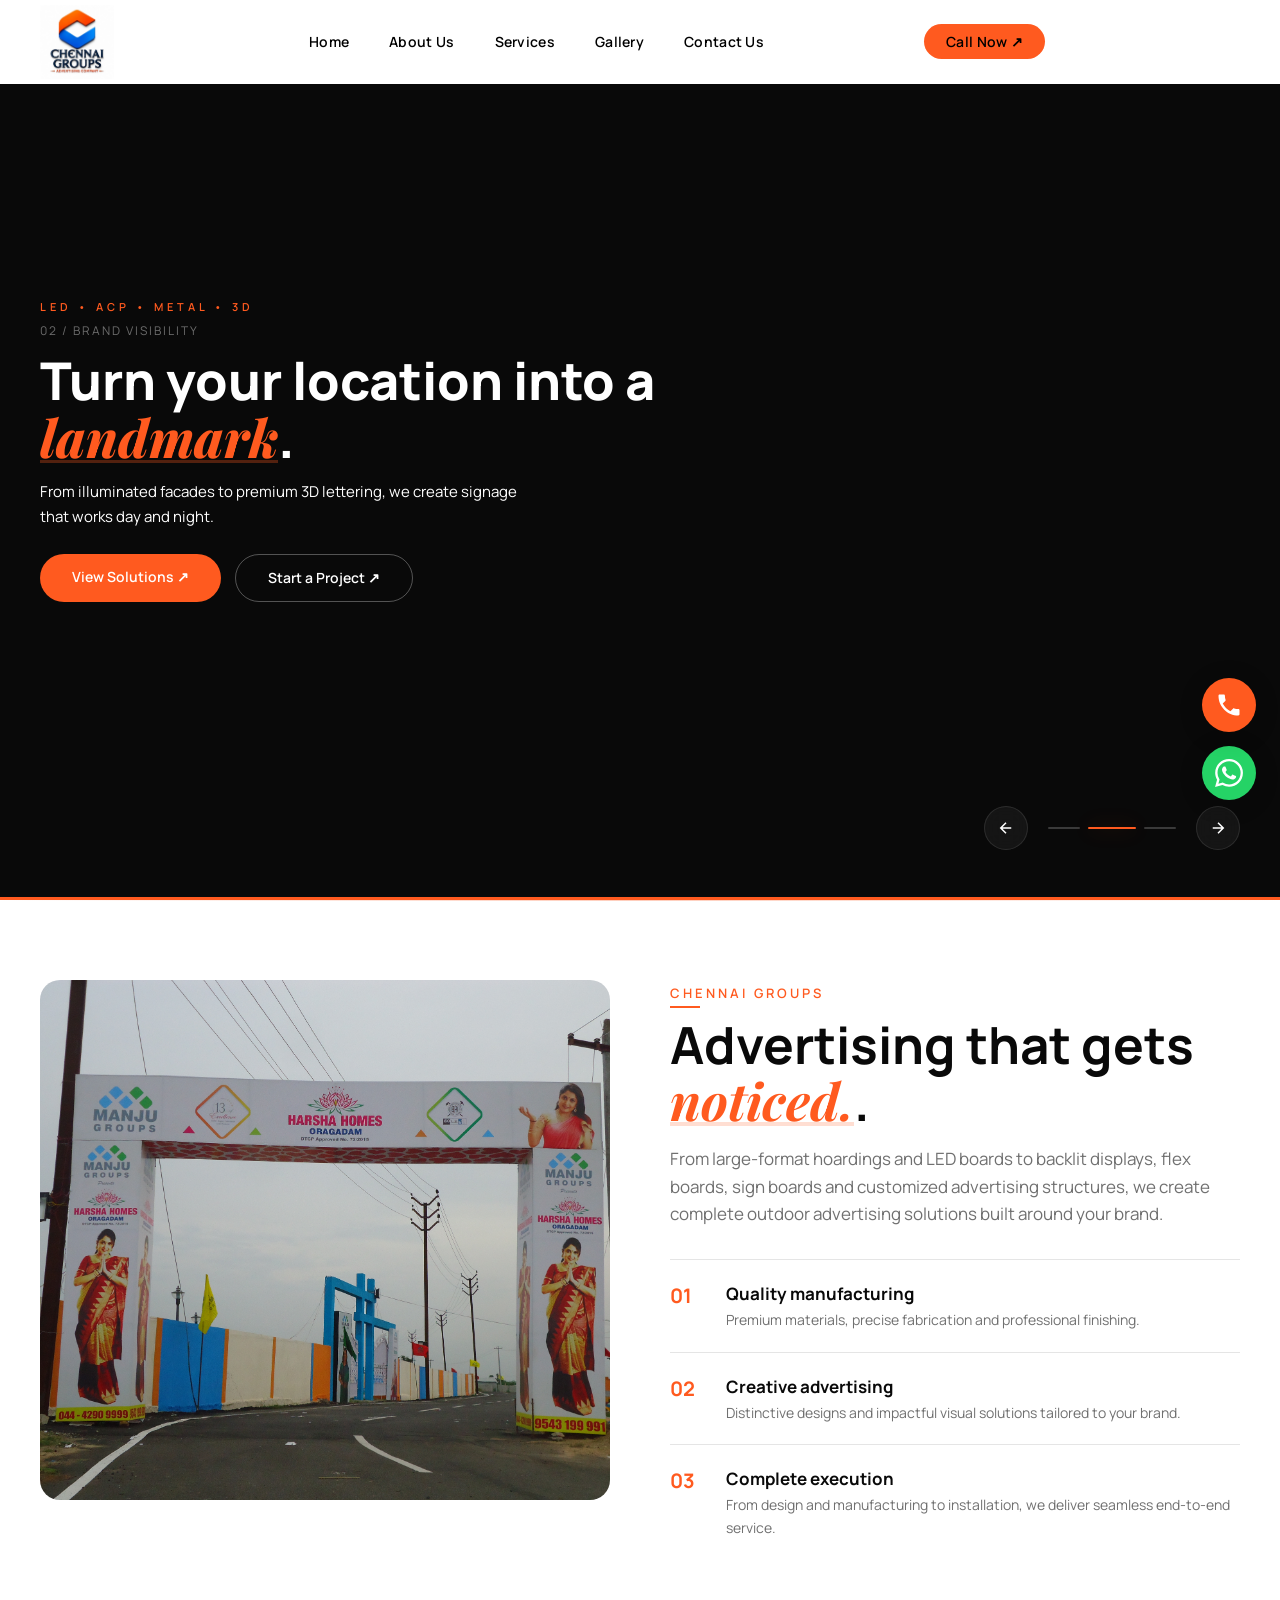
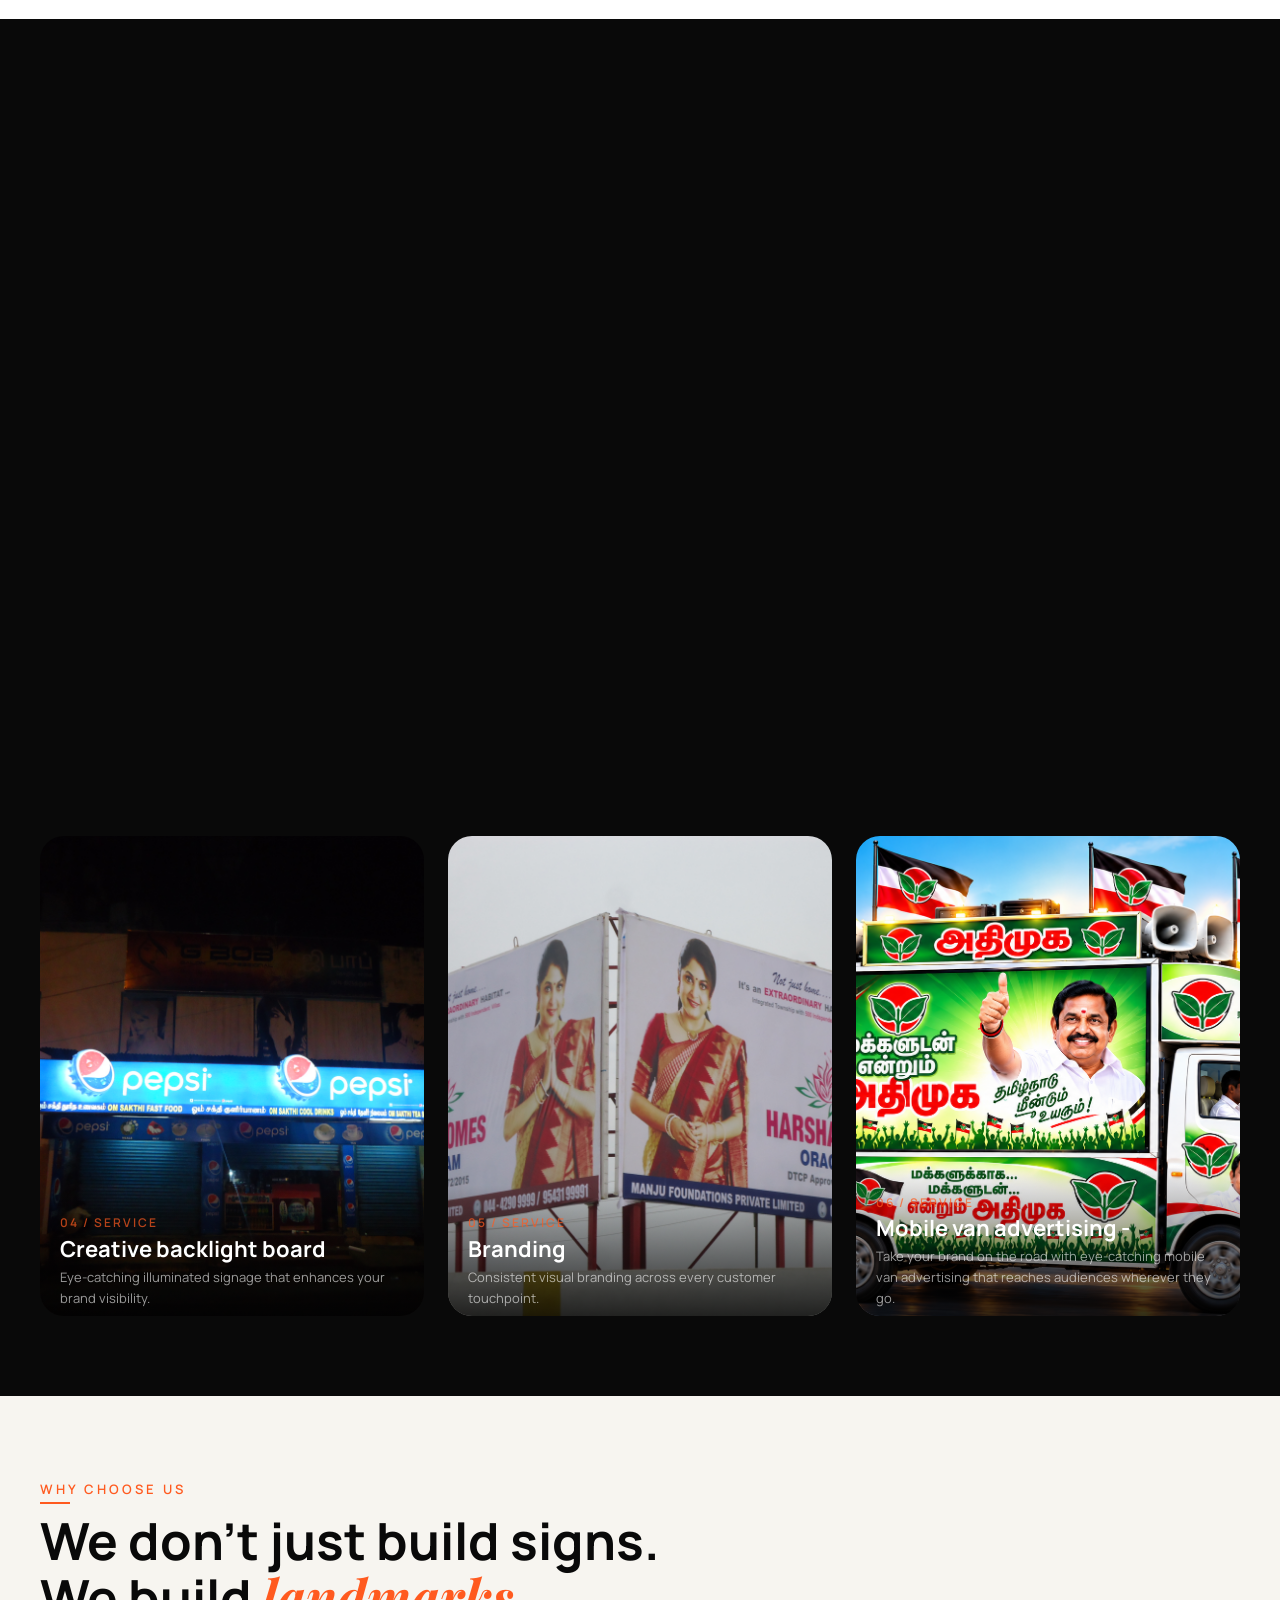
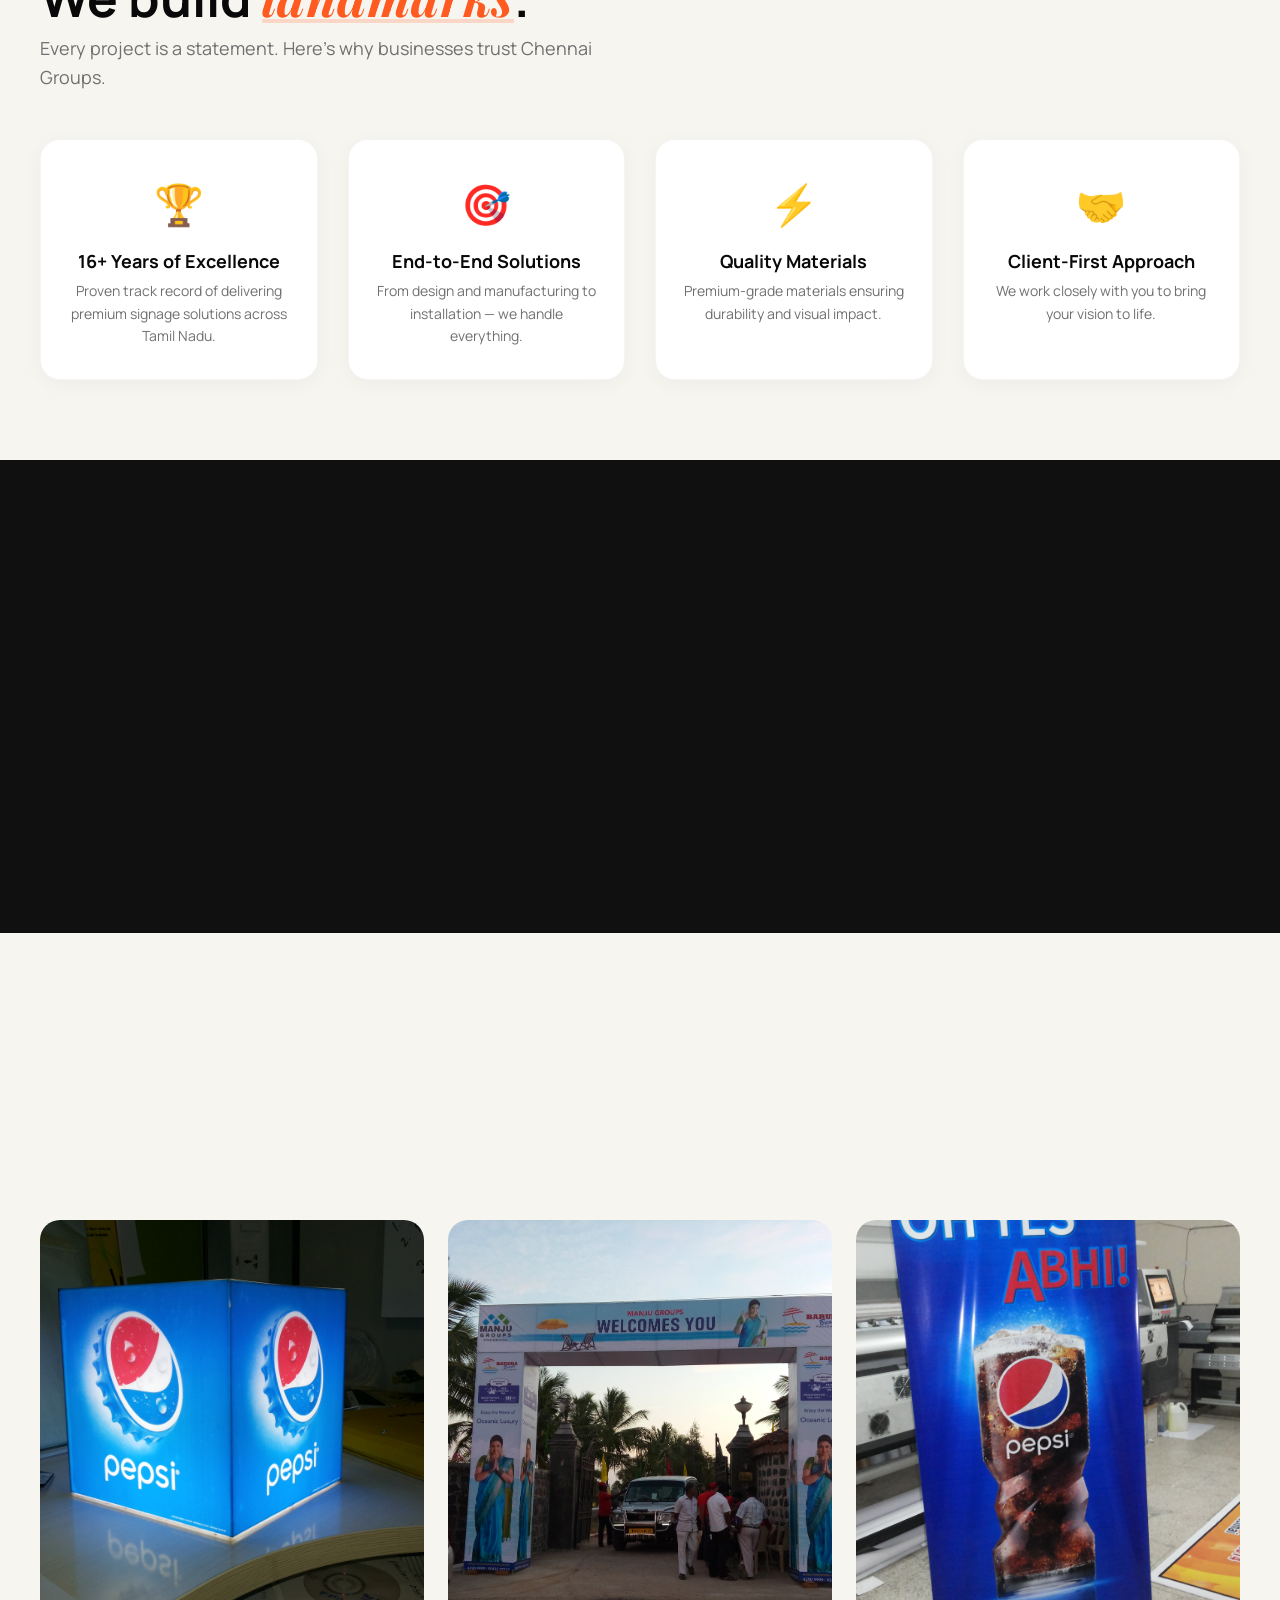
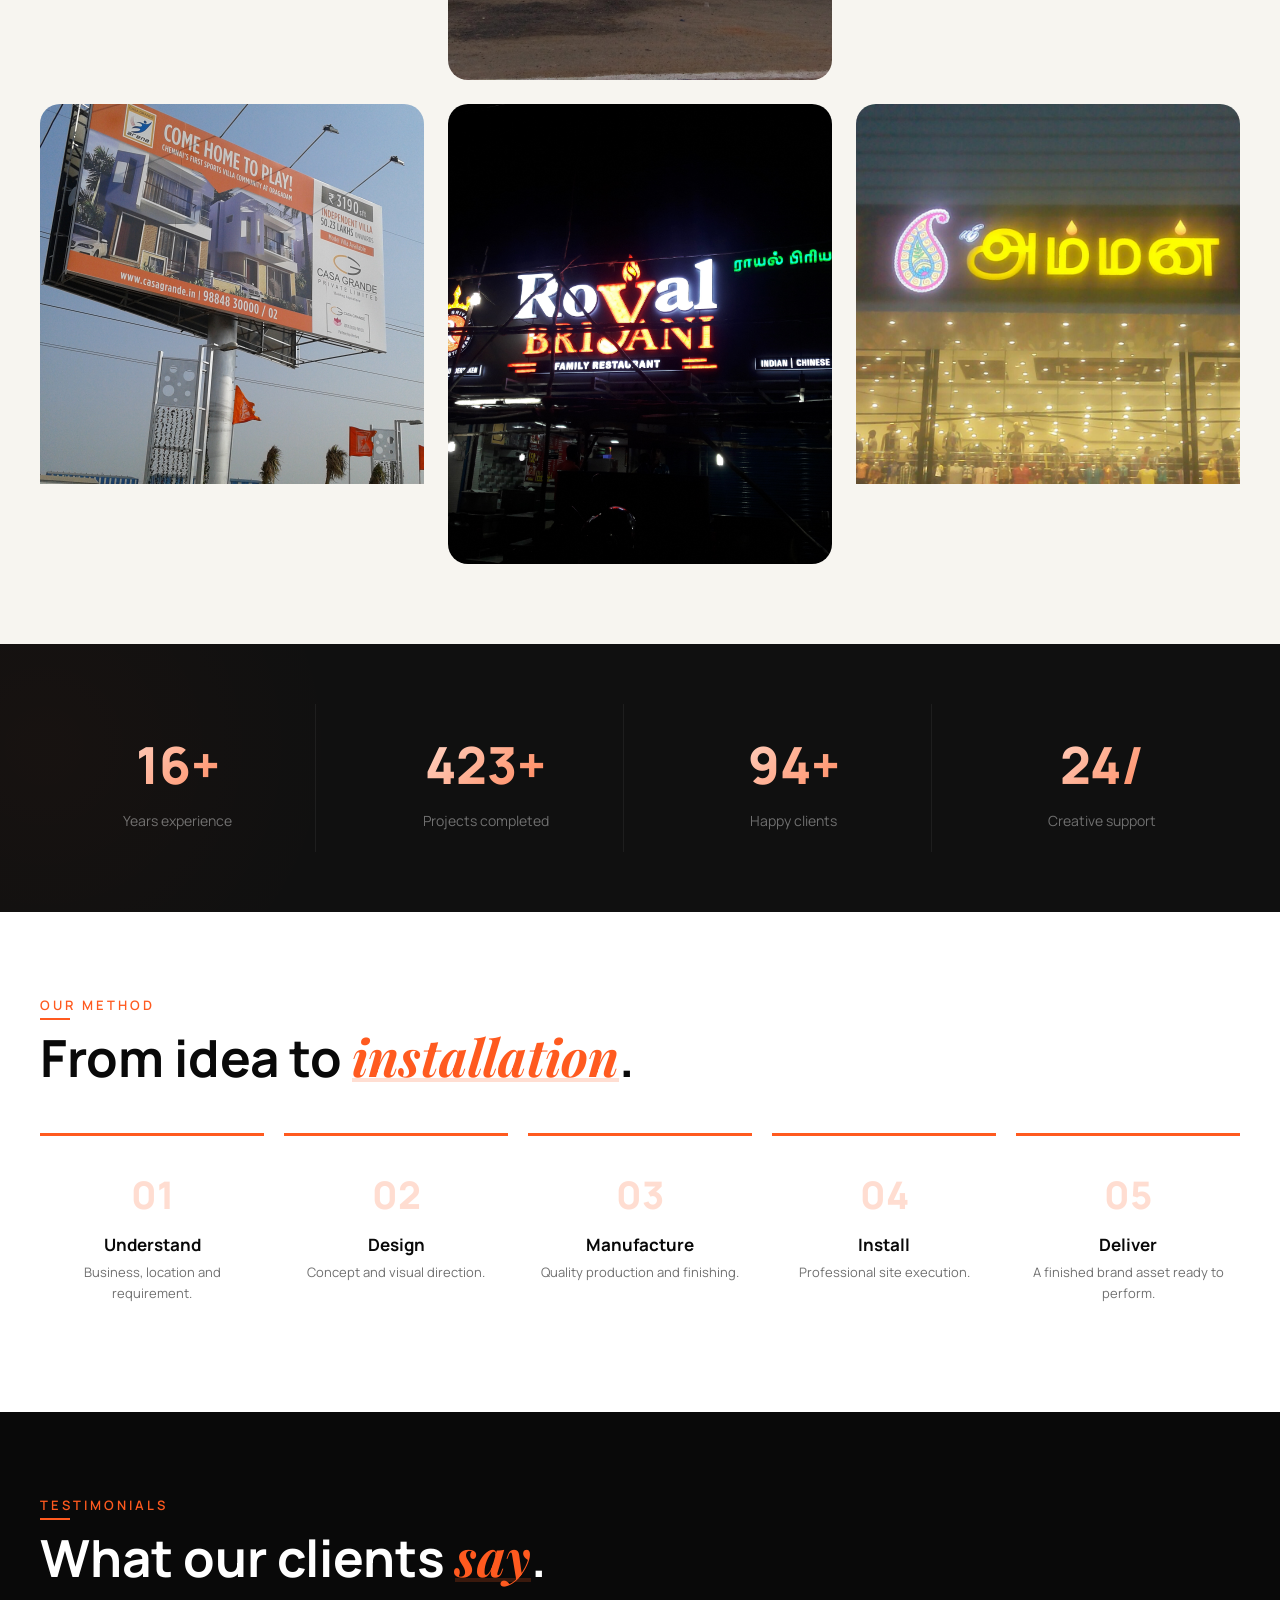
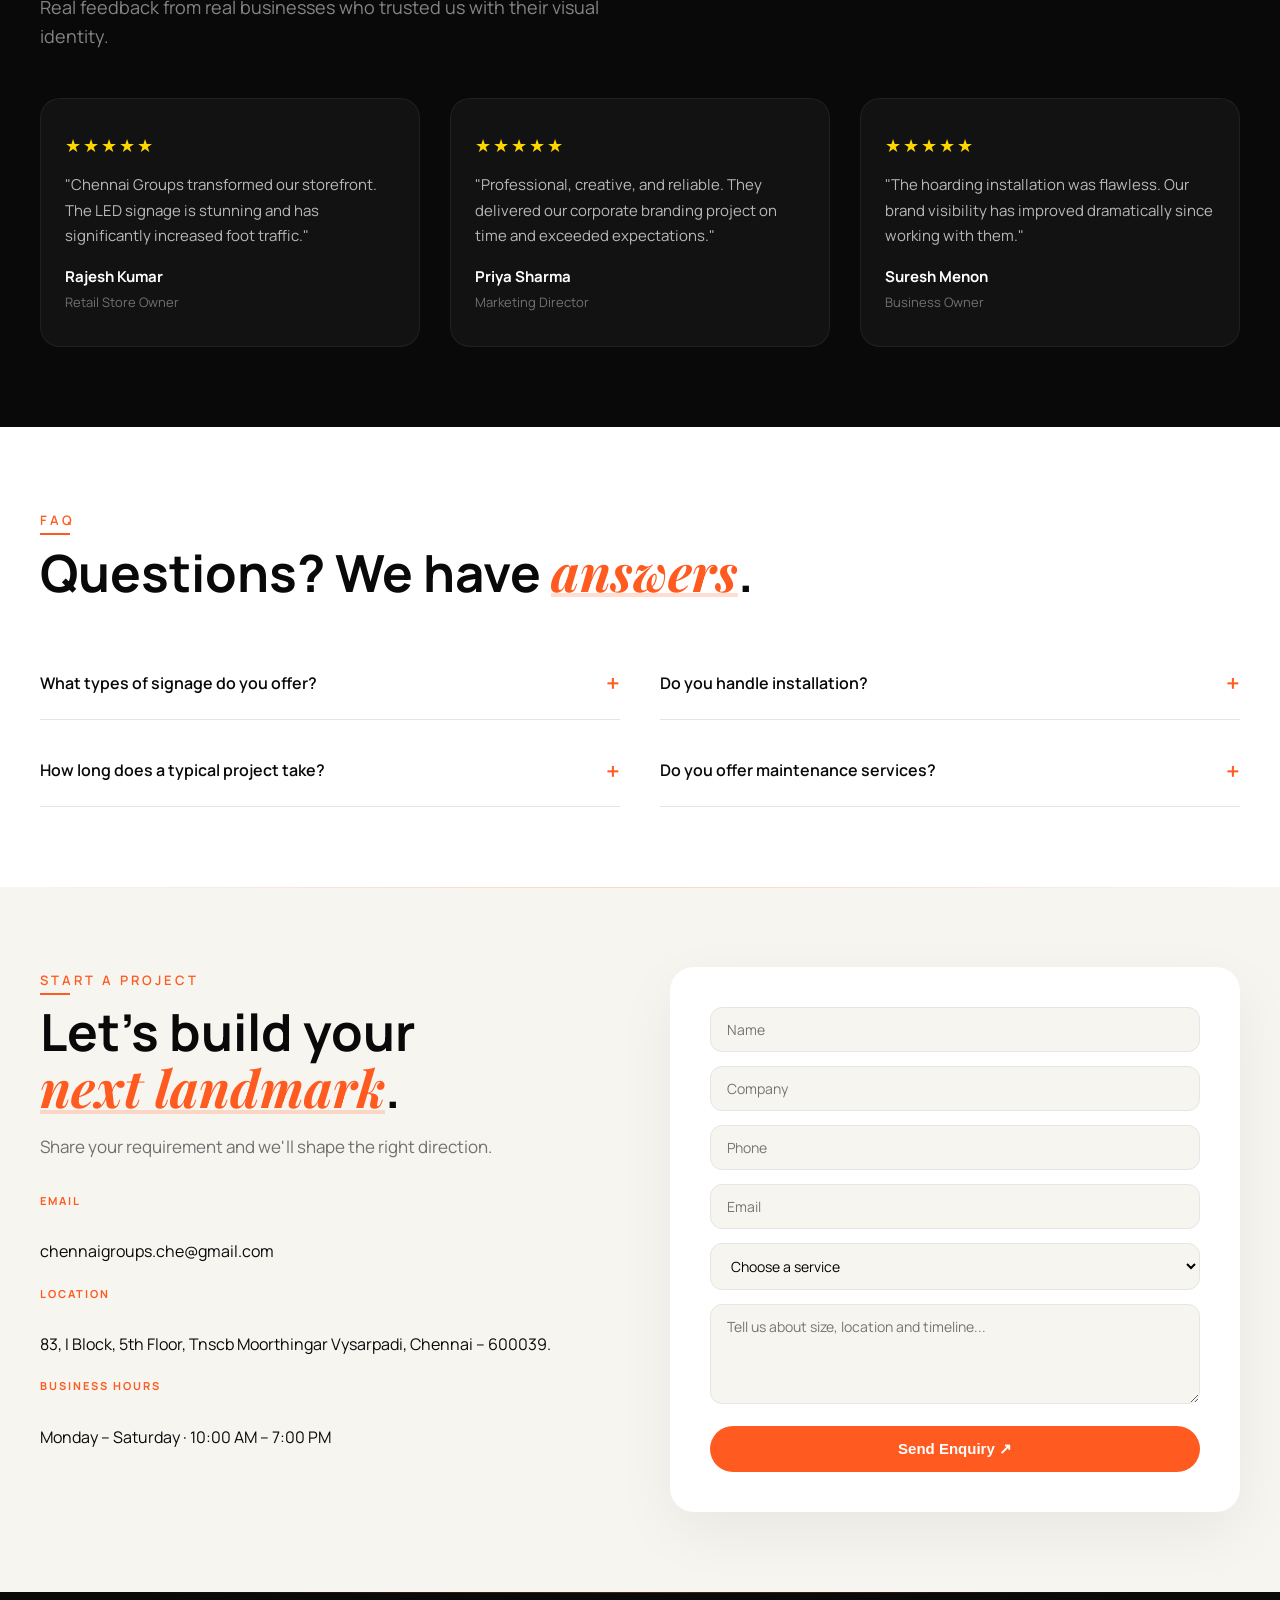
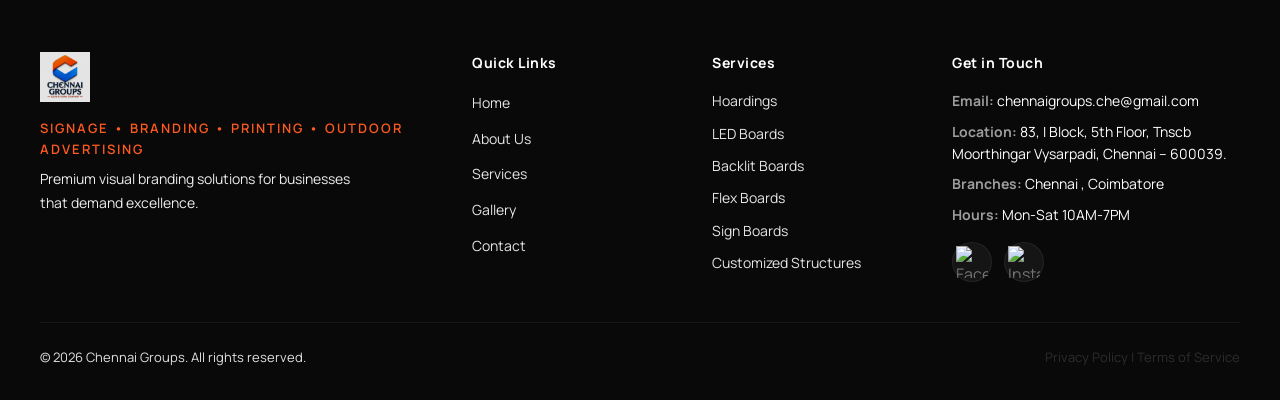
==== commit c4b948e4: "Update index.html" ====
--- a/index.html
+++ b/index.html
@@ -25,7 +25,7 @@
           <li><a href="gallery.html">Gallery</a></li>
          
           <li><a href="contact.html">Contact Us</a></li>
-          <li><a href="tel:+919884600472" class="nav-cta">Call Now  ↗</a></li>
+          <li><a href="tel:+9884600472" class="nav-cta">Call Now  ↗</a></li>
         </ul>
       </nav>
       <button class="hamburger" aria-label="Open menu" aria-expanded="false">
@@ -42,7 +42,7 @@
           <li><a href="gallery.html">Gallery</a></li>
           
           <li><a href="contact.html">Contact Us</a></li>
-          <li><a href="tel:+919884600472" class="mobile-cta">Get a Quote ↗</a></li>
+          <li><a href="tel:+9884600472" class="mobile-cta">Get a Quote ↗</a></li>
         </ul>
       </div>
     </div>
@@ -469,7 +469,7 @@
       const message = form.querySelector('[name="message"]').value.trim();
 
       // Build WhatsApp message
-      const whatsappNumber = '919884600472'; // +91 98846 00472 without plus
+      const whatsappNumber = '9884600472'; // +91 98846 00472 without plus
       const text = 
         `*New Enquiry from Chennai Groups Website*%0A%0A` +
         `*Name:* ${encodeURIComponent(name)}%0A` +
@@ -611,12 +611,12 @@
   </footer>
 
   <!-- FLOATING BUTTONS -->
-  <a href="https://wa.me/919884600472" class="float-whatsapp" target="_blank" rel="noopener" aria-label="WhatsApp">
+  <a href="https://wa.me/9884600472" class="float-whatsapp" target="_blank" rel="noopener" aria-label="WhatsApp">
     <svg viewBox="0 0 24 24" width="28" height="28" fill="currentColor">
       <path d="M17.472 14.382c-.297-.149-1.758-.867-2.03-.967-.273-.099-.471-.148-.67.15-.197.297-.767.966-.94 1.164-.173.199-.347.223-.644.075-.297-.15-1.255-.463-2.39-1.475-.883-.788-1.48-1.761-1.653-2.059-.173-.297-.018-.458.13-.606.134-.133.298-.347.446-.52.149-.174.198-.298.298-.497.099-.198.05-.371-.025-.52-.075-.149-.669-1.612-.916-2.207-.242-.579-.487-.5-.669-.51-.173-.008-.371-.01-.57-.01-.198 0-.52.074-.792.372-.272.297-1.04 1.016-1.04 2.479 0 1.462 1.065 2.875 1.213 3.074.149.198 2.096 3.2 5.077 4.487.709.306 1.262.489 1.694.625.712.227 1.36.195 1.871.118.571-.085 1.758-.719 2.006-1.413.248-.694.248-1.289.173-1.413-.074-.124-.272-.198-.57-.347m-5.421 7.403h-.004a9.87 9.87 0 01-5.031-1.378l-.361-.214-3.741.982.998-3.648-.235-.374a9.86 9.86 0 01-1.51-5.26c.001-5.45 4.436-9.884 9.888-9.884 2.64 0 5.122 1.03 6.988 2.898a9.825 9.825 0 012.893 6.994c-.003 5.45-4.437 9.884-9.885 9.884m8.413-18.297A11.815 11.815 0 0012.05 0C5.495 0 .16 5.335.157 11.892c0 2.096.547 4.142 1.588 5.945L.057 24l6.305-1.654a11.882 11.882 0 005.683 1.448h.005c6.554 0 11.89-5.335 11.893-11.893a11.821 11.821 0 00-3.48-8.413z"/>
     </svg>
   </a>
-  <a href="tel:919884600472" class="float-call" aria-label="Call">
+  <a href="tel:9884600472" class="float-call" aria-label="Call">
     <svg viewBox="0 0 24 24" width="28" height="28" fill="currentColor">
       <path d="M6.62 10.79c1.44 2.83 3.76 5.14 6.59 6.59l2.2-2.2c.27-.27.67-.36 1.02-.24 1.12.37 2.33.57 3.57.57.55 0 1 .45 1 1V20c0 .55-.45 1-1 1-9.39 0-17-7.61-17-17 0-.55.45-1 1-1h3.5c.55 0 1 .45 1 1 0 1.25.2 2.45.57 3.57.11.35.03.74-.25 1.02l-2.2 2.2z"/>
     </svg>
